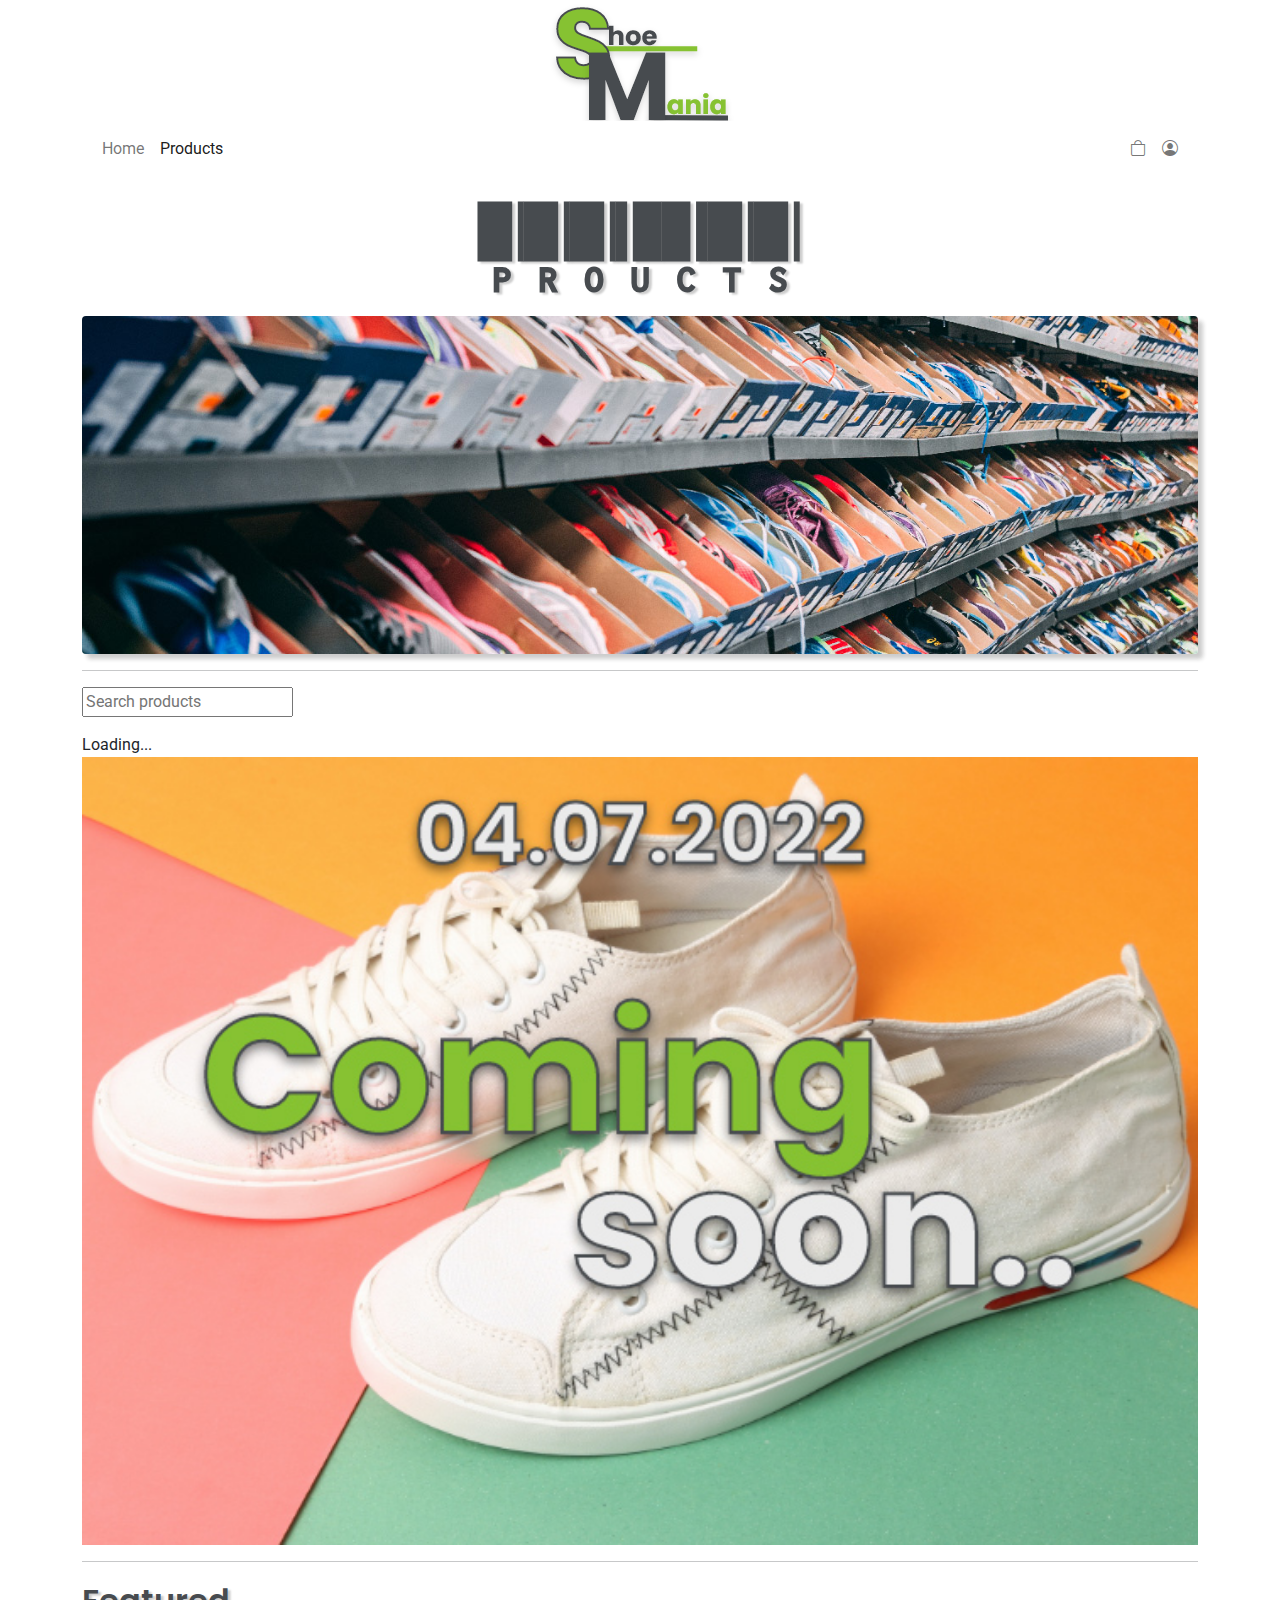
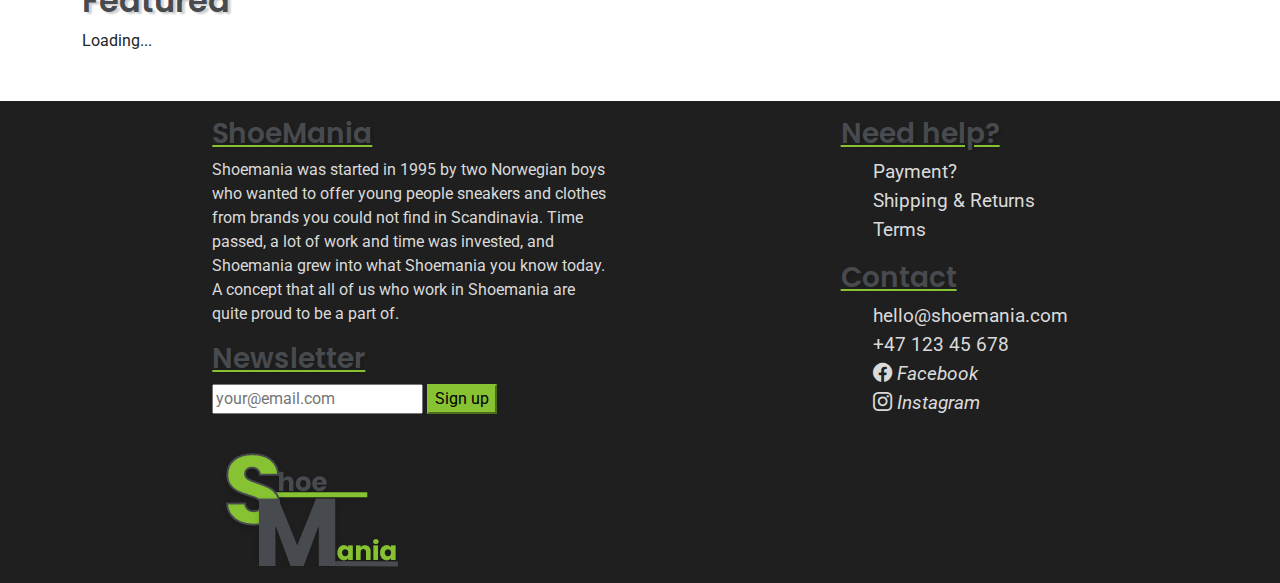
==== products.html @ 28a57ece "Add files via upload" ====
<!DOCTYPE html>
<html lang="en">
  <head>
    <meta charset="UTF-8" />
    <meta http-equiv="X-UA-Compatible" content="IE=edge" />
    <meta name="viewport" content="width=device-width, initial-scale=1.0" />
    <meta name="description" content="shoemania shoes, Shoemania products, sneakers, shoes, we got nike, adidas, kickmania, puma and more. " />
    <link href="css/styles.css" rel="stylesheet" />
    <link rel="stylesheet" href="https://cdn.jsdelivr.net/npm/bootstrap-icons@1.8.1/font/bootstrap-icons.css" />
    <title>Products | Shoemania</title>
  </head>
  <body>
    <div class="container">
      <div id="large-brand">
        <a href="index.html"><img src="/images/dark-logo.png" class="sm-logo" alt="shoemania logo"></a>
      </div>
      <nav class="navbar navbar-expand-lg navbar-light bg-white">
        <div class="container-fluid">
          <a class="navbar-brand small-brand" href="index.html"><span>S</span>hoeM<span>ania</span></a>
          <button
            class="navbar-toggler"
            type="button"
            data-bs-toggle="collapse"
            data-bs-target="#navbarSupportedContent"
            aria-controls="navbarSupportedContent"
            aria-expanded="false"
            aria-label="Toggle navigation"
          >
            <span class="navbar-toggler-icon"></span>
          </button>
          <div class="collapse navbar-collapse" id="navbarSupportedContent">
            <ul class="navbar-nav me-auto mb-2 mb-lg-0">
              <li class="nav-item">
                <a class="nav-link "" href="index.html">Home</a>
              </li>
              <li class="nav-item">
                <a class="nav-link active" aria-current="page" href="products.html">Products</a>
              </li>
             
            </ul>
            <ul class="navbar-nav ms-auto mb-2 mb-lg-0">
              <li class="nav-item">
                <a class="nav-link" href="cart.html"
                  ><i class="bi bi-bag"></i
                  ></a
                >
              </li>
              <li class="nav-item">
                <a class="nav-link" href="admin/login.html"
                  ><i class="bi bi-person-circle login"></i></a
                >
              </li>
            </ul>
          </div>
        </div>
      </nav>
    </div>
    <div class="wrapper">
      <div class="container">
        <div class="menu-container"></div>
        <h1 id="main-heading">Proucts</h1>
        <img src="images/product-banner.jpg" alt="picture of shoes on a shelf in a shoe store" class="img-fluid product-banner" role="presentation">
        <hr>
        <input type="search" class="search-products" placeholder="Search products"></input>
        
        <div class="row product-section card-group">
            <div class="loader">Loading...</div>
          </div>
           <div class="row">
            <img src="images/sale.jpg" alt="sale banner">
          </div>
          <hr>
        <div class="row featured-section card-group">
          <div class="col-12 col-md-6 col-lg-4">
            <h2>Featured</h2>
            <div class="loader">Loading...</div>
          </div>
        </div>
      </div>
    </div>
      <!-- wrapper end-->
    </div>
    <!-- wrapper end-->
    <footer>
      <div class="footer-container">
        <div class="footer-box">
          <h3 id="footer-heading">ShoeMania</h3>
          <p>
            Shoemania was started in 1995 by two Norwegian boys who wanted to offer young people sneakers and clothes from brands you could not find in Scandinavia. Time passed, a lot of work and time was invested, and Shoemania grew into what Shoemania you know today. A concept that all of us who work in Shoemania are quite proud to be a part of.
          </p>
        </div>
        <div class="footer-box">
          <h3>Newsletter</h3>
          <input type="email" placeholder="your@email.com" />
          <button class="btn-primary">Sign up</button><br />
          <a href="index.html"><img src="images/dark-logo.png" alt="ShoeMania logo" class="shoemania-logo" /></a>
        </div>
      </div>
      <div class="footer-box">
        <h3>Need help?</h3>
        <ul>
          <li>
            <a href="#">Payment?</a>
          </li>
          <li>
            <a href="#">Shipping & Returns</a>
          </li>
          <li>
            <a href="#">Terms</a>
          </li>
        </ul>
        <h3>Contact</h3>
        <ul>
          <li>hello@shoemania.com</li>
          <li>+47 123 45 678</li>
          <li><i class="bi bi-facebook"> Facebook</i></li>
          <li><i class="bi bi-instagram"> Instagram</i></li>
        </ul>
      </div>
      </div>
      </footer>
    <script
      src="https://cdn.jsdelivr.net/npm/bootstrap@5.1.3/dist/js/bootstrap.bundle.min.js"
      integrity="sha384-ka7Sk0Gln4gmtz2MlQnikT1wXgYsOg+OMhuP+IlRH9sENBO0LRn5q+8nbTov4+1p"
      crossorigin="anonymous"
    ></script>
    <script src="js/index.js" type="module"></script>
 
  </body>
</html>
---- css/styles.css ----
@import url("https://fonts.googleapis.com/css2?family=Poppins:ital,wght@0,400;0,700;1,700&family=Roboto:ital,wght@0,400;0,700;1,700&display=swap");
@import url("https://fonts.googleapis.com/css2?family=Libre+Barcode+39+Text&display=swap");
* {
  -webkit-box-sizing: border-box;
          box-sizing: border-box;
}

html,
body {
  height: 100%;
}

body {
  display: -webkit-box;
  display: -ms-flexbox;
  display: flex;
  -webkit-box-orient: vertical;
  -webkit-box-direction: normal;
      -ms-flex-direction: column;
          flex-direction: column;
}

.wrapper {
  -webkit-box-flex: 1;
      -ms-flex: 1 0 auto;
          flex: 1 0 auto;
}

footer {
  background-color: #1f1f1f;
  display: -webkit-box;
  display: -ms-flexbox;
  display: flex;
  -ms-flex-negative: 0;
      flex-shrink: 0;
  -ms-flex-wrap: wrap;
      flex-wrap: wrap;
  -webkit-box-pack: space-evenly;
      -ms-flex-pack: space-evenly;
          justify-content: space-evenly;
  margin-top: 3rem;
}

footer .footer-box {
  color: #dadada;
  max-width: 400px;
  margin: 1rem;
}

footer .footer-box .shoemania-logo {
  margin-top: 2rem;
}

.product-banner {
  background-image: url(../../images/product.jpg);
  background-size: cover;
  background-position-y: bottom;
  width: 100%;
  height: 400px;
  display: -webkit-box;
  display: -ms-flexbox;
  display: flex;
  -webkit-box-pack: center;
      -ms-flex-pack: center;
          justify-content: center;
  -webkit-box-align: center;
      -ms-flex-align: center;
          align-items: center;
  -webkit-box-shadow: 5px 5px 4px 0px rgba(19, 19, 19, 0.21);
          box-shadow: 5px 5px 4px 0px rgba(19, 19, 19, 0.21);
  border-radius: 0.25rem;
}

.hero-section {
  background-image: url(http://localhost:1337/uploads/large_jakob_owens_Jz_J_Syb_P_Fb3s_unsplash_0840f6de0c.jpg);
  width: 500px;
  aspect-ratio: 16/9;
  background-position-y: bottom;
  background-repeat: no-repeat;
  background-size: cover;
  border-radius: 0.25rem;
  -webkit-box-shadow: 5px 5px 4px 0px rgba(19, 19, 19, 0.21);
          box-shadow: 5px 5px 4px 0px rgba(19, 19, 19, 0.21);
}

.sale-row {
  display: -webkit-box;
  display: -ms-flexbox;
  display: flex;
  -webkit-box-align: center;
      -ms-flex-align: center;
          align-items: center;
  height: 400px !important;
}

.sale-banner {
  width: 100%;
  height: 100%;
  border-radius: 0.25rem;
  -webkit-box-shadow: 5px 5px 4px 0px rgba(19, 19, 19, 0.21);
          box-shadow: 5px 5px 4px 0px rgba(19, 19, 19, 0.21);
}

@media screen and (max-width: 1199px) {
  .product-banner-heading {
    font-size: 12rem !important;
  }
}

@media screen and (max-width: 991px) {
  .product-banner-heading {
    font-size: 8rem !important;
  }
  #large-brand {
    display: none;
  }
  .small-brand {
    display: block !important;
  }
  .small-brand span {
    color: #86c232;
    font-size: 1.5rem;
  }
}

@media screen and (max-width: 768px) {
  .card-img-top {
    width: 100%;
    height: 15vh !important;
  }
  .product-banner-heading {
    font-size: 6rem !important;
  }
}

@media screen and (max-width: 575px) {
  .hero-section {
    background-size: cover;
    background-position-y: top;
    width: 100%;
    aspect-ratio: 16/9;
  }
  .product-banner-heading {
    font-size: 5rem !important;
  }
  #main-heading {
    font-size: 5rem !important;
  }
}

@media screen and (max-width: 385px) {
  #main-heading {
    font-size: 4rem !important;
  }
  .product-banner-heading {
    font-size: 4rem !important;
  }
}

.card-img-top {
  width: 100%;
  height: 25vh;
  -o-object-fit: cover !important;
     object-fit: cover !important;
}

.product-card {
  margin: 15px !important;
  -webkit-box-shadow: 5px 5px 4px 0px rgba(19, 19, 19, 0.21);
          box-shadow: 5px 5px 4px 0px rgba(19, 19, 19, 0.21);
}

.card-body a {
  text-decoration: none;
  color: #474b4f;
}

.item-in-cart {
  max-width: 275px;
  display: -webkit-box;
  display: -ms-flexbox;
  display: flex;
  -webkit-box-orient: vertical;
  -webkit-box-direction: normal;
      -ms-flex-direction: column;
          flex-direction: column;
}

.btn-clear-localstorage {
  margin-bottom: 50px;
}

.product-row {
  margin-top: 2rem !important;
}

.featured-section {
  margin-top: 20px !important;
}

.copy-box {
  display: -webkit-box;
  display: -ms-flexbox;
  display: flex;
  -ms-flex-wrap: wrap;
      flex-wrap: wrap;
  border: 1px solid #e8e8e8;
  border-radius: 0.25rem;
  -webkit-box-shadow: 5px 5px 4px 0px rgba(19, 19, 19, 0.21);
          box-shadow: 5px 5px 4px 0px rgba(19, 19, 19, 0.21);
}

.item-in-cart {
  display: -webkit-box;
  display: -ms-flexbox;
  display: flex;
  -webkit-box-pack: space-evenly;
      -ms-flex-pack: space-evenly;
          justify-content: space-evenly;
  -webkit-box-align: center;
      -ms-flex-align: center;
          align-items: center;
  -ms-flex-wrap: wrap;
      flex-wrap: wrap;
  margin-bottom: 1rem;
  border-radius: 15px;
  -webkit-box-shadow: 5px 5px 5px grey;
          box-shadow: 5px 5px 5px grey;
}

.cart-thumbnail {
  width: 150px;
  height: auto;
  border-radius: 15px;
  -webkit-filter: drop-shadow(5px 5px 5px grey);
          filter: drop-shadow(5px 5px 5px grey);
  padding: 0.5rem;
}

.cart-remove {
  margin: 1rem;
}

.search-products {
  margin-bottom: 1rem;
}

body {
  font-family: "roboto", sans-serif !important;
}

h1, .h1,
h2,
.h2,
h3,
.h3,
.product-banner-heading {
  font-family: "poppins", sans-serif;
  color: #222629;
  font-weight: 600 !important;
  text-shadow: 3px 2px 2px rgba(19, 19, 19, 0.21);
  color: #474b4f;
}

#main-heading {
  font-family: "Libre Barcode 39 Text", cursive;
  text-align: center;
  margin-top: 1rem;
  font-size: 6rem;
}

/*Brand/Logo*/
#large-brand {
  text-align: center;
  font-size: 64px;
  font-family: "Poppins", sans-serif;
  font-weight: bolder;
  letter-spacing: 15px;
  text-transform: uppercase;
  text-shadow: 5px 5px 1px #d3d3d3;
}

#large-brand span {
  color: red;
  /* change to correct color*/
}

#large-brand a {
  text-decoration: none !important;
  color: #363636;
}

.small-brand {
  display: none;
}

.product-banner {
  text-decoration: none;
}

.product-banner-heading {
  font-size: 8rem;
  color: #e8e8e8;
}

footer ul {
  list-style-type: none;
}

footer ul li {
  font-size: 1.2rem;
}

footer a {
  color: #dadada;
  text-decoration: none;
}

footer a:visited {
  color: #dadada;
}

footer h3, footer .h3 {
  -webkit-text-decoration: underline #86c232;
          text-decoration: underline #86c232;
  color: #474b4f;
}

.copy-box {
  color: #474b4f;
}

.copy-box h5, .copy-box .h5,
.copy-box h4,
.copy-box .h4 {
  -webkit-text-decoration: underline #86c232;
          text-decoration: underline #86c232;
  text-shadow: 3px 2px 2px rgba(19, 19, 19, 0.21);
}

.success {
  border: 1px solid #86c232;
  text-align: center;
  padding: 1rem;
}

.warning {
  border: 2px solid red;
  text-align: center;
  padding: 1rem;
}

.detail-img-container {
  display: -webkit-box;
  display: -ms-flexbox;
  display: flex;
  -webkit-box-align: center;
      -ms-flex-align: center;
          align-items: center;
}

.create-product,
.edit-product {
  display: -webkit-box;
  display: -ms-flexbox;
  display: flex;
  -webkit-box-pack: center;
      -ms-flex-pack: center;
          justify-content: center;
  -ms-flex-wrap: wrap;
      flex-wrap: wrap;
}

.create-product h3, .create-product .h3,
.edit-product h3,
.edit-product .h3 {
  width: 100%;
  text-align: center;
}

.create-product label,
.edit-product label {
  padding-left: 0;
}

.add-strapi,
.edit-strapi,
.delete-strapi,
.feat-strapi,
#edit-file {
  margin-bottom: 1rem;
}

.add-img-strapi {
  background-color: aquamarine;
}

.form-error {
  display: none;
  color: red;
}

/* #loginForm {
  background-color: rgb(194, 194, 194);
  width: 450px;
  display: flex;
  flex-wrap: wrap;
  flex-direction: column;
  justify-content: space-between;
  border-radius: 15px;
  padding: 10px;
  div {
    width: 100%;
    display: flex;
    margin: 5px;
    justify-content: flex-end;

    input {
      margin-left: 1rem;
    }
  }
} */
#logout-btn {
  display: inline-block;
  width: 200px;
  height: 50px;
}

.login-btn {
  width: 80px;
  height: 38px;
  margin-top: 1rem;
}

.admin-menu {
  width: 100%;
  height: 50px;
  display: -webkit-box;
  display: -ms-flexbox;
  display: flex;
  -webkit-box-pack: center;
      -ms-flex-pack: center;
          justify-content: center;
  -webkit-box-align: center;
      -ms-flex-align: center;
          align-items: center;
  margin-bottom: 1rem;
}

.admin-menu li {
  list-style-type: none;
}

.admin-link {
  color: #474b4f;
  text-decoration: none;
  margin: 5px;
  padding: 10px;
  border: solid 1px #474b4f;
  border-radius: 15px;
  -webkit-box-shadow: 5px 5px 4px 0px rgba(19, 19, 19, 0.21);
          box-shadow: 5px 5px 4px 0px rgba(19, 19, 19, 0.21);
}

.edit-products-container {
  display: -webkit-box;
  display: -ms-flexbox;
  display: flex;
  -ms-flex-wrap: wrap;
      flex-wrap: wrap;
  -webkit-box-orient: horizontal;
  -webkit-box-direction: normal;
      -ms-flex-direction: row;
          flex-direction: row;
  -webkit-box-pack: space-evenly;
      -ms-flex-pack: space-evenly;
          justify-content: space-evenly;
}

.edit-products-container .edit-container {
  display: -webkit-box;
  display: -ms-flexbox;
  display: flex;
  -webkit-box-orient: vertical;
  -webkit-box-direction: normal;
      -ms-flex-direction: column;
          flex-direction: column;
  -ms-flex-pack: distribute;
      justify-content: space-around;
  max-width: 500px;
  min-width: 250px;
  height: 250px;
  margin: 1rem;
  border: 1px solid #474b4f;
  text-align: center;
  -webkit-box-shadow: 5px 5px 4px 0px rgba(19, 19, 19, 0.21);
          box-shadow: 5px 5px 4px 0px rgba(19, 19, 19, 0.21);
}

.edit-container:hover {
  -webkit-transform: scale(1.1);
          transform: scale(1.1);
}

.edit-img-thumbnail {
  width: 150px;
  height: 150px;
  margin: 0 auto;
}

:root {
  --bs-blue: #0d6efd;
  --bs-indigo: #6610f2;
  --bs-purple: #6f42c1;
  --bs-pink: #d63384;
  --bs-red: #dc3545;
  --bs-orange: #fd7e14;
  --bs-yellow: #ffc107;
  --bs-green: #198754;
  --bs-teal: #20c997;
  --bs-cyan: #0dcaf0;
  --bs-white: #fff;
  --bs-gray: #6c757d;
  --bs-gray-dark: #343a40;
  --bs-gray-100: #f8f9fa;
  --bs-gray-200: #e9ecef;
  --bs-gray-300: #dee2e6;
  --bs-gray-400: #ced4da;
  --bs-gray-500: #adb5bd;
  --bs-gray-600: #6c757d;
  --bs-gray-700: #495057;
  --bs-gray-800: #343a40;
  --bs-gray-900: #212529;
  --bs-primary: #86c232;
  --bs-secondary: #6c757d;
  --bs-success: #198754;
  --bs-info: #0dcaf0;
  --bs-warning: #ffc107;
  --bs-danger: #dc3545;
  --bs-light: #f8f9fa;
  --bs-dark: #212529;
  --bs-primary-rgb: 134, 194, 50;
  --bs-secondary-rgb: 108, 117, 125;
  --bs-success-rgb: 25, 135, 84;
  --bs-info-rgb: 13, 202, 240;
  --bs-warning-rgb: 255, 193, 7;
  --bs-danger-rgb: 220, 53, 69;
  --bs-light-rgb: 248, 249, 250;
  --bs-dark-rgb: 33, 37, 41;
  --bs-white-rgb: 255, 255, 255;
  --bs-black-rgb: 0, 0, 0;
  --bs-body-color-rgb: 33, 37, 41;
  --bs-body-bg-rgb: 255, 255, 255;
  --bs-font-sans-serif: system-ui, -apple-system, "Segoe UI", Roboto, "Helvetica Neue", Arial, "Noto Sans", "Liberation Sans", sans-serif, "Apple Color Emoji", "Segoe UI Emoji", "Segoe UI Symbol", "Noto Color Emoji";
  --bs-font-monospace: SFMono-Regular, Menlo, Monaco, Consolas, "Liberation Mono", "Courier New", monospace;
  --bs-gradient: linear-gradient(180deg, rgba(255, 255, 255, 0.15), rgba(255, 255, 255, 0));
  --bs-body-font-family: var(--bs-font-sans-serif);
  --bs-body-font-size: 1rem;
  --bs-body-font-weight: 400;
  --bs-body-line-height: 1.5;
  --bs-body-color: #212529;
  --bs-body-bg: #fff;
}

*,
*::before,
*::after {
  -webkit-box-sizing: border-box;
          box-sizing: border-box;
}

@media (prefers-reduced-motion: no-preference) {
  :root {
    scroll-behavior: smooth;
  }
}

body {
  margin: 0;
  font-family: var(--bs-body-font-family);
  font-size: var(--bs-body-font-size);
  font-weight: var(--bs-body-font-weight);
  line-height: var(--bs-body-line-height);
  color: var(--bs-body-color);
  text-align: var(--bs-body-text-align);
  background-color: var(--bs-body-bg);
  -webkit-text-size-adjust: 100%;
  -webkit-tap-highlight-color: rgba(0, 0, 0, 0);
}

hr {
  margin: 1rem 0;
  color: inherit;
  background-color: currentColor;
  border: 0;
  opacity: 0.25;
}

hr:not([size]) {
  height: 1px;
}

h1, .h1, h2, .h2, h3, .h3, h4, .h4, h5, .h5, h6, .h6 {
  margin-top: 0;
  margin-bottom: 0.5rem;
  font-family: "poppins", sans-serif;
  font-weight: 500;
  line-height: 1.2;
}

h1, .h1 {
  font-size: calc(1.375rem + 1.5vw);
}

@media (min-width: 1200px) {
  h1, .h1 {
    font-size: 2.5rem;
  }
}


h2,
.h2 {
  font-size: calc(1.325rem + 0.9vw);
}

@media (min-width: 1200px) {
  
  h2,
  .h2 {
    font-size: 2rem;
  }
}


h3,
.h3 {
  font-size: calc(1.3rem + 0.6vw);
}

@media (min-width: 1200px) {
  
  h3,
  .h3 {
    font-size: 1.75rem;
  }
}

h4, .h4 {
  font-size: calc(1.275rem + 0.3vw);
}

@media (min-width: 1200px) {
  h4, .h4 {
    font-size: 1.5rem;
  }
}

h5, .h5 {
  font-size: 1.25rem;
}

h6, .h6 {
  font-size: 1rem;
}

p {
  margin-top: 0;
  margin-bottom: 1rem;
}

abbr[title],
abbr[data-bs-original-title] {
  -webkit-text-decoration: underline dotted;
          text-decoration: underline dotted;
  cursor: help;
  text-decoration-skip-ink: none;
}

address {
  margin-bottom: 1rem;
  font-style: normal;
  line-height: inherit;
}

ol,
ul {
  padding-left: 2rem;
}

ol,
ul,
dl {
  margin-top: 0;
  margin-bottom: 1rem;
}

ol ol,
ul ul,
ol ul,
ul ol {
  margin-bottom: 0;
}

dt {
  font-weight: 700;
}

dd {
  margin-bottom: .5rem;
  margin-left: 0;
}

blockquote {
  margin: 0 0 1rem;
}

b,
strong {
  font-weight: bolder;
}

small, .small {
  font-size: 0.875em;
}

mark, .mark {
  padding: 0.2em;
  background-color: #fcf8e3;
}

sub,
sup {
  position: relative;
  font-size: 0.75em;
  line-height: 0;
  vertical-align: baseline;
}

sub {
  bottom: -.25em;
}

sup {
  top: -.5em;
}

a {
  color: #86c232;
  text-decoration: underline;
}

a:hover {
  color: #6b9b28;
}

a:not([href]):not([class]), a:not([href]):not([class]):hover {
  color: inherit;
  text-decoration: none;
}

pre,
code,
kbd,
samp {
  font-family: var(--bs-font-monospace);
  font-size: 1em;
  direction: ltr /* rtl:ignore */;
  unicode-bidi: bidi-override;
}

pre {
  display: block;
  margin-top: 0;
  margin-bottom: 1rem;
  overflow: auto;
  font-size: 0.875em;
}

pre code {
  font-size: inherit;
  color: inherit;
  word-break: normal;
}

code {
  font-size: 0.875em;
  color: #d63384;
  word-wrap: break-word;
}

a > code {
  color: inherit;
}

kbd {
  padding: 0.2rem 0.4rem;
  font-size: 0.875em;
  color: #fff;
  background-color: #212529;
  border-radius: 0.2rem;
}

kbd kbd {
  padding: 0;
  font-size: 1em;
  font-weight: 700;
}

figure {
  margin: 0 0 1rem;
}

img,
svg {
  vertical-align: middle;
}

table {
  caption-side: bottom;
  border-collapse: collapse;
}

caption {
  padding-top: 0.5rem;
  padding-bottom: 0.5rem;
  color: #6c757d;
  text-align: left;
}

th {
  text-align: inherit;
  text-align: -webkit-match-parent;
}

thead,
tbody,
tfoot,
tr,
td,
th {
  border-color: inherit;
  border-style: solid;
  border-width: 0;
}

label {
  display: inline-block;
}

button {
  border-radius: 0;
}

button:focus:not(:focus-visible) {
  outline: 0;
}

input,
button,
select,
optgroup,
textarea {
  margin: 0;
  font-family: inherit;
  font-size: inherit;
  line-height: inherit;
}

button,
select {
  text-transform: none;
}

[role="button"] {
  cursor: pointer;
}

select {
  word-wrap: normal;
}

select:disabled {
  opacity: 1;
}

[list]::-webkit-calendar-picker-indicator {
  display: none;
}

button,
[type="button"],
[type="reset"],
[type="submit"] {
  -webkit-appearance: button;
}

button:not(:disabled),
[type="button"]:not(:disabled),
[type="reset"]:not(:disabled),
[type="submit"]:not(:disabled) {
  cursor: pointer;
}

::-moz-focus-inner {
  padding: 0;
  border-style: none;
}

textarea {
  resize: vertical;
}

fieldset {
  min-width: 0;
  padding: 0;
  margin: 0;
  border: 0;
}

legend {
  float: left;
  width: 100%;
  padding: 0;
  margin-bottom: 0.5rem;
  font-size: calc(1.275rem + 0.3vw);
  line-height: inherit;
}

@media (min-width: 1200px) {
  legend {
    font-size: 1.5rem;
  }
}

legend + * {
  clear: left;
}

::-webkit-datetime-edit-fields-wrapper,
::-webkit-datetime-edit-text,
::-webkit-datetime-edit-minute,
::-webkit-datetime-edit-hour-field,
::-webkit-datetime-edit-day-field,
::-webkit-datetime-edit-month-field,
::-webkit-datetime-edit-year-field {
  padding: 0;
}

::-webkit-inner-spin-button {
  height: auto;
}

[type="search"] {
  outline-offset: -2px;
  -webkit-appearance: textfield;
}

/* rtl:raw:
[type="tel"],
[type="url"],
[type="email"],
[type="number"] {
  direction: ltr;
}
*/
::-webkit-search-decoration {
  -webkit-appearance: none;
}

::-webkit-color-swatch-wrapper {
  padding: 0;
}

::file-selector-button {
  font: inherit;
}

::-webkit-file-upload-button {
  font: inherit;
  -webkit-appearance: button;
}

output {
  display: inline-block;
}

iframe {
  border: 0;
}

summary {
  display: list-item;
  cursor: pointer;
}

progress {
  vertical-align: baseline;
}

[hidden] {
  display: none !important;
}

.lead {
  font-size: 1.25rem;
  font-weight: 300;
}

.display-1 {
  font-size: calc(1.625rem + 4.5vw);
  font-weight: 300;
  line-height: 1.2;
}

@media (min-width: 1200px) {
  .display-1 {
    font-size: 5rem;
  }
}

.display-2 {
  font-size: calc(1.575rem + 3.9vw);
  font-weight: 300;
  line-height: 1.2;
}

@media (min-width: 1200px) {
  .display-2 {
    font-size: 4.5rem;
  }
}

.display-3 {
  font-size: calc(1.525rem + 3.3vw);
  font-weight: 300;
  line-height: 1.2;
}

@media (min-width: 1200px) {
  .display-3 {
    font-size: 4rem;
  }
}

.display-4 {
  font-size: calc(1.475rem + 2.7vw);
  font-weight: 300;
  line-height: 1.2;
}

@media (min-width: 1200px) {
  .display-4 {
    font-size: 3.5rem;
  }
}

.display-5 {
  font-size: calc(1.425rem + 2.1vw);
  font-weight: 300;
  line-height: 1.2;
}

@media (min-width: 1200px) {
  .display-5 {
    font-size: 3rem;
  }
}

.display-6 {
  font-size: calc(1.375rem + 1.5vw);
  font-weight: 300;
  line-height: 1.2;
}

@media (min-width: 1200px) {
  .display-6 {
    font-size: 2.5rem;
  }
}

.list-unstyled {
  padding-left: 0;
  list-style: none;
}

.list-inline {
  padding-left: 0;
  list-style: none;
}

.list-inline-item {
  display: inline-block;
}

.list-inline-item:not(:last-child) {
  margin-right: 0.5rem;
}

.initialism {
  font-size: 0.875em;
  text-transform: uppercase;
}

.blockquote {
  margin-bottom: 1rem;
  font-size: 1.25rem;
}

.blockquote > :last-child {
  margin-bottom: 0;
}

.blockquote-footer {
  margin-top: -1rem;
  margin-bottom: 1rem;
  font-size: 0.875em;
  color: #6c757d;
}

.blockquote-footer::before {
  content: "\2014\00A0";
}

.img-fluid {
  max-width: 100%;
  height: auto;
}

.img-thumbnail {
  padding: 0.25rem;
  background-color: #fff;
  border: 1px solid #dee2e6;
  border-radius: 0.25rem;
  max-width: 100%;
  height: auto;
}

.figure {
  display: inline-block;
}

.figure-img {
  margin-bottom: 0.5rem;
  line-height: 1;
}

.figure-caption {
  font-size: 0.875em;
  color: #6c757d;
}

.container,
.container-fluid,
.container-sm,
.container-md,
.container-lg,
.container-xl,
.container-xxl {
  width: 100%;
  padding-right: var(--bs-gutter-x, 0.75rem);
  padding-left: var(--bs-gutter-x, 0.75rem);
  margin-right: auto;
  margin-left: auto;
}

@media (min-width: 576px) {
  .container, .container-sm {
    max-width: 540px;
  }
}

@media (min-width: 768px) {
  .container, .container-sm, .container-md {
    max-width: 720px;
  }
}

@media (min-width: 992px) {
  .container, .container-sm, .container-md, .container-lg {
    max-width: 960px;
  }
}

@media (min-width: 1200px) {
  .container, .container-sm, .container-md, .container-lg, .container-xl {
    max-width: 1140px;
  }
}

@media (min-width: 1400px) {
  .container, .container-sm, .container-md, .container-lg, .container-xl, .container-xxl {
    max-width: 1320px;
  }
}

.row {
  --bs-gutter-x: 1.5rem;
  --bs-gutter-y: 0;
  display: -webkit-box;
  display: -ms-flexbox;
  display: flex;
  -ms-flex-wrap: wrap;
      flex-wrap: wrap;
  margin-top: calc(-1 * var(--bs-gutter-y));
  margin-right: calc(-.5 * var(--bs-gutter-x));
  margin-left: calc(-.5 * var(--bs-gutter-x));
}

.row > * {
  -ms-flex-negative: 0;
      flex-shrink: 0;
  width: 100%;
  max-width: 100%;
  padding-right: calc(var(--bs-gutter-x) * .5);
  padding-left: calc(var(--bs-gutter-x) * .5);
  margin-top: var(--bs-gutter-y);
}

.col {
  -webkit-box-flex: 1;
      -ms-flex: 1 0 0%;
          flex: 1 0 0%;
}

.row-cols-auto > * {
  -webkit-box-flex: 0;
      -ms-flex: 0 0 auto;
          flex: 0 0 auto;
  width: auto;
}

.row-cols-1 > * {
  -webkit-box-flex: 0;
      -ms-flex: 0 0 auto;
          flex: 0 0 auto;
  width: 100%;
}

.row-cols-2 > * {
  -webkit-box-flex: 0;
      -ms-flex: 0 0 auto;
          flex: 0 0 auto;
  width: 50%;
}

.row-cols-3 > * {
  -webkit-box-flex: 0;
      -ms-flex: 0 0 auto;
          flex: 0 0 auto;
  width: 33.33333%;
}

.row-cols-4 > * {
  -webkit-box-flex: 0;
      -ms-flex: 0 0 auto;
          flex: 0 0 auto;
  width: 25%;
}

.row-cols-5 > * {
  -webkit-box-flex: 0;
      -ms-flex: 0 0 auto;
          flex: 0 0 auto;
  width: 20%;
}

.row-cols-6 > * {
  -webkit-box-flex: 0;
      -ms-flex: 0 0 auto;
          flex: 0 0 auto;
  width: 16.66667%;
}

.col-auto {
  -webkit-box-flex: 0;
      -ms-flex: 0 0 auto;
          flex: 0 0 auto;
  width: auto;
}

.col-1 {
  -webkit-box-flex: 0;
      -ms-flex: 0 0 auto;
          flex: 0 0 auto;
  width: 8.33333%;
}

.col-2 {
  -webkit-box-flex: 0;
      -ms-flex: 0 0 auto;
          flex: 0 0 auto;
  width: 16.66667%;
}

.col-3 {
  -webkit-box-flex: 0;
      -ms-flex: 0 0 auto;
          flex: 0 0 auto;
  width: 25%;
}

.col-4 {
  -webkit-box-flex: 0;
      -ms-flex: 0 0 auto;
          flex: 0 0 auto;
  width: 33.33333%;
}

.col-5 {
  -webkit-box-flex: 0;
      -ms-flex: 0 0 auto;
          flex: 0 0 auto;
  width: 41.66667%;
}

.col-6 {
  -webkit-box-flex: 0;
      -ms-flex: 0 0 auto;
          flex: 0 0 auto;
  width: 50%;
}

.col-7 {
  -webkit-box-flex: 0;
      -ms-flex: 0 0 auto;
          flex: 0 0 auto;
  width: 58.33333%;
}

.col-8 {
  -webkit-box-flex: 0;
      -ms-flex: 0 0 auto;
          flex: 0 0 auto;
  width: 66.66667%;
}

.col-9 {
  -webkit-box-flex: 0;
      -ms-flex: 0 0 auto;
          flex: 0 0 auto;
  width: 75%;
}

.col-10 {
  -webkit-box-flex: 0;
      -ms-flex: 0 0 auto;
          flex: 0 0 auto;
  width: 83.33333%;
}

.col-11 {
  -webkit-box-flex: 0;
      -ms-flex: 0 0 auto;
          flex: 0 0 auto;
  width: 91.66667%;
}

.col-12 {
  -webkit-box-flex: 0;
      -ms-flex: 0 0 auto;
          flex: 0 0 auto;
  width: 100%;
}

.offset-1 {
  margin-left: 8.33333%;
}

.offset-2 {
  margin-left: 16.66667%;
}

.offset-3 {
  margin-left: 25%;
}

.offset-4 {
  margin-left: 33.33333%;
}

.offset-5 {
  margin-left: 41.66667%;
}

.offset-6 {
  margin-left: 50%;
}

.offset-7 {
  margin-left: 58.33333%;
}

.offset-8 {
  margin-left: 66.66667%;
}

.offset-9 {
  margin-left: 75%;
}

.offset-10 {
  margin-left: 83.33333%;
}

.offset-11 {
  margin-left: 91.66667%;
}

.g-0,
.gx-0 {
  --bs-gutter-x: 0;
}

.g-0,
.gy-0 {
  --bs-gutter-y: 0;
}

.g-1,
.gx-1 {
  --bs-gutter-x: 0.25rem;
}

.g-1,
.gy-1 {
  --bs-gutter-y: 0.25rem;
}

.g-2,
.gx-2 {
  --bs-gutter-x: 0.5rem;
}

.g-2,
.gy-2 {
  --bs-gutter-y: 0.5rem;
}

.g-3,
.gx-3 {
  --bs-gutter-x: 1rem;
}

.g-3,
.gy-3 {
  --bs-gutter-y: 1rem;
}

.g-4,
.gx-4 {
  --bs-gutter-x: 1.5rem;
}

.g-4,
.gy-4 {
  --bs-gutter-y: 1.5rem;
}

.g-5,
.gx-5 {
  --bs-gutter-x: 3rem;
}

.g-5,
.gy-5 {
  --bs-gutter-y: 3rem;
}

@media (min-width: 576px) {
  .col-sm {
    -webkit-box-flex: 1;
        -ms-flex: 1 0 0%;
            flex: 1 0 0%;
  }
  .row-cols-sm-auto > * {
    -webkit-box-flex: 0;
        -ms-flex: 0 0 auto;
            flex: 0 0 auto;
    width: auto;
  }
  .row-cols-sm-1 > * {
    -webkit-box-flex: 0;
        -ms-flex: 0 0 auto;
            flex: 0 0 auto;
    width: 100%;
  }
  .row-cols-sm-2 > * {
    -webkit-box-flex: 0;
        -ms-flex: 0 0 auto;
            flex: 0 0 auto;
    width: 50%;
  }
  .row-cols-sm-3 > * {
    -webkit-box-flex: 0;
        -ms-flex: 0 0 auto;
            flex: 0 0 auto;
    width: 33.33333%;
  }
  .row-cols-sm-4 > * {
    -webkit-box-flex: 0;
        -ms-flex: 0 0 auto;
            flex: 0 0 auto;
    width: 25%;
  }
  .row-cols-sm-5 > * {
    -webkit-box-flex: 0;
        -ms-flex: 0 0 auto;
            flex: 0 0 auto;
    width: 20%;
  }
  .row-cols-sm-6 > * {
    -webkit-box-flex: 0;
        -ms-flex: 0 0 auto;
            flex: 0 0 auto;
    width: 16.66667%;
  }
  .col-sm-auto {
    -webkit-box-flex: 0;
        -ms-flex: 0 0 auto;
            flex: 0 0 auto;
    width: auto;
  }
  .col-sm-1 {
    -webkit-box-flex: 0;
        -ms-flex: 0 0 auto;
            flex: 0 0 auto;
    width: 8.33333%;
  }
  .col-sm-2 {
    -webkit-box-flex: 0;
        -ms-flex: 0 0 auto;
            flex: 0 0 auto;
    width: 16.66667%;
  }
  .col-sm-3 {
    -webkit-box-flex: 0;
        -ms-flex: 0 0 auto;
            flex: 0 0 auto;
    width: 25%;
  }
  .col-sm-4 {
    -webkit-box-flex: 0;
        -ms-flex: 0 0 auto;
            flex: 0 0 auto;
    width: 33.33333%;
  }
  .col-sm-5 {
    -webkit-box-flex: 0;
        -ms-flex: 0 0 auto;
            flex: 0 0 auto;
    width: 41.66667%;
  }
  .col-sm-6 {
    -webkit-box-flex: 0;
        -ms-flex: 0 0 auto;
            flex: 0 0 auto;
    width: 50%;
  }
  .col-sm-7 {
    -webkit-box-flex: 0;
        -ms-flex: 0 0 auto;
            flex: 0 0 auto;
    width: 58.33333%;
  }
  .col-sm-8 {
    -webkit-box-flex: 0;
        -ms-flex: 0 0 auto;
            flex: 0 0 auto;
    width: 66.66667%;
  }
  .col-sm-9 {
    -webkit-box-flex: 0;
        -ms-flex: 0 0 auto;
            flex: 0 0 auto;
    width: 75%;
  }
  .col-sm-10 {
    -webkit-box-flex: 0;
        -ms-flex: 0 0 auto;
            flex: 0 0 auto;
    width: 83.33333%;
  }
  .col-sm-11 {
    -webkit-box-flex: 0;
        -ms-flex: 0 0 auto;
            flex: 0 0 auto;
    width: 91.66667%;
  }
  .col-sm-12 {
    -webkit-box-flex: 0;
        -ms-flex: 0 0 auto;
            flex: 0 0 auto;
    width: 100%;
  }
  .offset-sm-0 {
    margin-left: 0;
  }
  .offset-sm-1 {
    margin-left: 8.33333%;
  }
  .offset-sm-2 {
    margin-left: 16.66667%;
  }
  .offset-sm-3 {
    margin-left: 25%;
  }
  .offset-sm-4 {
    margin-left: 33.33333%;
  }
  .offset-sm-5 {
    margin-left: 41.66667%;
  }
  .offset-sm-6 {
    margin-left: 50%;
  }
  .offset-sm-7 {
    margin-left: 58.33333%;
  }
  .offset-sm-8 {
    margin-left: 66.66667%;
  }
  .offset-sm-9 {
    margin-left: 75%;
  }
  .offset-sm-10 {
    margin-left: 83.33333%;
  }
  .offset-sm-11 {
    margin-left: 91.66667%;
  }
  .g-sm-0,
  .gx-sm-0 {
    --bs-gutter-x: 0;
  }
  .g-sm-0,
  .gy-sm-0 {
    --bs-gutter-y: 0;
  }
  .g-sm-1,
  .gx-sm-1 {
    --bs-gutter-x: 0.25rem;
  }
  .g-sm-1,
  .gy-sm-1 {
    --bs-gutter-y: 0.25rem;
  }
  .g-sm-2,
  .gx-sm-2 {
    --bs-gutter-x: 0.5rem;
  }
  .g-sm-2,
  .gy-sm-2 {
    --bs-gutter-y: 0.5rem;
  }
  .g-sm-3,
  .gx-sm-3 {
    --bs-gutter-x: 1rem;
  }
  .g-sm-3,
  .gy-sm-3 {
    --bs-gutter-y: 1rem;
  }
  .g-sm-4,
  .gx-sm-4 {
    --bs-gutter-x: 1.5rem;
  }
  .g-sm-4,
  .gy-sm-4 {
    --bs-gutter-y: 1.5rem;
  }
  .g-sm-5,
  .gx-sm-5 {
    --bs-gutter-x: 3rem;
  }
  .g-sm-5,
  .gy-sm-5 {
    --bs-gutter-y: 3rem;
  }
}

@media (min-width: 768px) {
  .col-md {
    -webkit-box-flex: 1;
        -ms-flex: 1 0 0%;
            flex: 1 0 0%;
  }
  .row-cols-md-auto > * {
    -webkit-box-flex: 0;
        -ms-flex: 0 0 auto;
            flex: 0 0 auto;
    width: auto;
  }
  .row-cols-md-1 > * {
    -webkit-box-flex: 0;
        -ms-flex: 0 0 auto;
            flex: 0 0 auto;
    width: 100%;
  }
  .row-cols-md-2 > * {
    -webkit-box-flex: 0;
        -ms-flex: 0 0 auto;
            flex: 0 0 auto;
    width: 50%;
  }
  .row-cols-md-3 > * {
    -webkit-box-flex: 0;
        -ms-flex: 0 0 auto;
            flex: 0 0 auto;
    width: 33.33333%;
  }
  .row-cols-md-4 > * {
    -webkit-box-flex: 0;
        -ms-flex: 0 0 auto;
            flex: 0 0 auto;
    width: 25%;
  }
  .row-cols-md-5 > * {
    -webkit-box-flex: 0;
        -ms-flex: 0 0 auto;
            flex: 0 0 auto;
    width: 20%;
  }
  .row-cols-md-6 > * {
    -webkit-box-flex: 0;
        -ms-flex: 0 0 auto;
            flex: 0 0 auto;
    width: 16.66667%;
  }
  .col-md-auto {
    -webkit-box-flex: 0;
        -ms-flex: 0 0 auto;
            flex: 0 0 auto;
    width: auto;
  }
  .col-md-1 {
    -webkit-box-flex: 0;
        -ms-flex: 0 0 auto;
            flex: 0 0 auto;
    width: 8.33333%;
  }
  .col-md-2 {
    -webkit-box-flex: 0;
        -ms-flex: 0 0 auto;
            flex: 0 0 auto;
    width: 16.66667%;
  }
  .col-md-3 {
    -webkit-box-flex: 0;
        -ms-flex: 0 0 auto;
            flex: 0 0 auto;
    width: 25%;
  }
  .col-md-4 {
    -webkit-box-flex: 0;
        -ms-flex: 0 0 auto;
            flex: 0 0 auto;
    width: 33.33333%;
  }
  .col-md-5 {
    -webkit-box-flex: 0;
        -ms-flex: 0 0 auto;
            flex: 0 0 auto;
    width: 41.66667%;
  }
  .col-md-6 {
    -webkit-box-flex: 0;
        -ms-flex: 0 0 auto;
            flex: 0 0 auto;
    width: 50%;
  }
  .col-md-7 {
    -webkit-box-flex: 0;
        -ms-flex: 0 0 auto;
            flex: 0 0 auto;
    width: 58.33333%;
  }
  .col-md-8 {
    -webkit-box-flex: 0;
        -ms-flex: 0 0 auto;
            flex: 0 0 auto;
    width: 66.66667%;
  }
  .col-md-9 {
    -webkit-box-flex: 0;
        -ms-flex: 0 0 auto;
            flex: 0 0 auto;
    width: 75%;
  }
  .col-md-10 {
    -webkit-box-flex: 0;
        -ms-flex: 0 0 auto;
            flex: 0 0 auto;
    width: 83.33333%;
  }
  .col-md-11 {
    -webkit-box-flex: 0;
        -ms-flex: 0 0 auto;
            flex: 0 0 auto;
    width: 91.66667%;
  }
  .col-md-12 {
    -webkit-box-flex: 0;
        -ms-flex: 0 0 auto;
            flex: 0 0 auto;
    width: 100%;
  }
  .offset-md-0 {
    margin-left: 0;
  }
  .offset-md-1 {
    margin-left: 8.33333%;
  }
  .offset-md-2 {
    margin-left: 16.66667%;
  }
  .offset-md-3 {
    margin-left: 25%;
  }
  .offset-md-4 {
    margin-left: 33.33333%;
  }
  .offset-md-5 {
    margin-left: 41.66667%;
  }
  .offset-md-6 {
    margin-left: 50%;
  }
  .offset-md-7 {
    margin-left: 58.33333%;
  }
  .offset-md-8 {
    margin-left: 66.66667%;
  }
  .offset-md-9 {
    margin-left: 75%;
  }
  .offset-md-10 {
    margin-left: 83.33333%;
  }
  .offset-md-11 {
    margin-left: 91.66667%;
  }
  .g-md-0,
  .gx-md-0 {
    --bs-gutter-x: 0;
  }
  .g-md-0,
  .gy-md-0 {
    --bs-gutter-y: 0;
  }
  .g-md-1,
  .gx-md-1 {
    --bs-gutter-x: 0.25rem;
  }
  .g-md-1,
  .gy-md-1 {
    --bs-gutter-y: 0.25rem;
  }
  .g-md-2,
  .gx-md-2 {
    --bs-gutter-x: 0.5rem;
  }
  .g-md-2,
  .gy-md-2 {
    --bs-gutter-y: 0.5rem;
  }
  .g-md-3,
  .gx-md-3 {
    --bs-gutter-x: 1rem;
  }
  .g-md-3,
  .gy-md-3 {
    --bs-gutter-y: 1rem;
  }
  .g-md-4,
  .gx-md-4 {
    --bs-gutter-x: 1.5rem;
  }
  .g-md-4,
  .gy-md-4 {
    --bs-gutter-y: 1.5rem;
  }
  .g-md-5,
  .gx-md-5 {
    --bs-gutter-x: 3rem;
  }
  .g-md-5,
  .gy-md-5 {
    --bs-gutter-y: 3rem;
  }
}

@media (min-width: 992px) {
  .col-lg {
    -webkit-box-flex: 1;
        -ms-flex: 1 0 0%;
            flex: 1 0 0%;
  }
  .row-cols-lg-auto > * {
    -webkit-box-flex: 0;
        -ms-flex: 0 0 auto;
            flex: 0 0 auto;
    width: auto;
  }
  .row-cols-lg-1 > * {
    -webkit-box-flex: 0;
        -ms-flex: 0 0 auto;
            flex: 0 0 auto;
    width: 100%;
  }
  .row-cols-lg-2 > * {
    -webkit-box-flex: 0;
        -ms-flex: 0 0 auto;
            flex: 0 0 auto;
    width: 50%;
  }
  .row-cols-lg-3 > * {
    -webkit-box-flex: 0;
        -ms-flex: 0 0 auto;
            flex: 0 0 auto;
    width: 33.33333%;
  }
  .row-cols-lg-4 > * {
    -webkit-box-flex: 0;
        -ms-flex: 0 0 auto;
            flex: 0 0 auto;
    width: 25%;
  }
  .row-cols-lg-5 > * {
    -webkit-box-flex: 0;
        -ms-flex: 0 0 auto;
            flex: 0 0 auto;
    width: 20%;
  }
  .row-cols-lg-6 > * {
    -webkit-box-flex: 0;
        -ms-flex: 0 0 auto;
            flex: 0 0 auto;
    width: 16.66667%;
  }
  .col-lg-auto {
    -webkit-box-flex: 0;
        -ms-flex: 0 0 auto;
            flex: 0 0 auto;
    width: auto;
  }
  .col-lg-1 {
    -webkit-box-flex: 0;
        -ms-flex: 0 0 auto;
            flex: 0 0 auto;
    width: 8.33333%;
  }
  .col-lg-2 {
    -webkit-box-flex: 0;
        -ms-flex: 0 0 auto;
            flex: 0 0 auto;
    width: 16.66667%;
  }
  .col-lg-3 {
    -webkit-box-flex: 0;
        -ms-flex: 0 0 auto;
            flex: 0 0 auto;
    width: 25%;
  }
  .col-lg-4 {
    -webkit-box-flex: 0;
        -ms-flex: 0 0 auto;
            flex: 0 0 auto;
    width: 33.33333%;
  }
  .col-lg-5 {
    -webkit-box-flex: 0;
        -ms-flex: 0 0 auto;
            flex: 0 0 auto;
    width: 41.66667%;
  }
  .col-lg-6 {
    -webkit-box-flex: 0;
        -ms-flex: 0 0 auto;
            flex: 0 0 auto;
    width: 50%;
  }
  .col-lg-7 {
    -webkit-box-flex: 0;
        -ms-flex: 0 0 auto;
            flex: 0 0 auto;
    width: 58.33333%;
  }
  .col-lg-8 {
    -webkit-box-flex: 0;
        -ms-flex: 0 0 auto;
            flex: 0 0 auto;
    width: 66.66667%;
  }
  .col-lg-9 {
    -webkit-box-flex: 0;
        -ms-flex: 0 0 auto;
            flex: 0 0 auto;
    width: 75%;
  }
  .col-lg-10 {
    -webkit-box-flex: 0;
        -ms-flex: 0 0 auto;
            flex: 0 0 auto;
    width: 83.33333%;
  }
  .col-lg-11 {
    -webkit-box-flex: 0;
        -ms-flex: 0 0 auto;
            flex: 0 0 auto;
    width: 91.66667%;
  }
  .col-lg-12 {
    -webkit-box-flex: 0;
        -ms-flex: 0 0 auto;
            flex: 0 0 auto;
    width: 100%;
  }
  .offset-lg-0 {
    margin-left: 0;
  }
  .offset-lg-1 {
    margin-left: 8.33333%;
  }
  .offset-lg-2 {
    margin-left: 16.66667%;
  }
  .offset-lg-3 {
    margin-left: 25%;
  }
  .offset-lg-4 {
    margin-left: 33.33333%;
  }
  .offset-lg-5 {
    margin-left: 41.66667%;
  }
  .offset-lg-6 {
    margin-left: 50%;
  }
  .offset-lg-7 {
    margin-left: 58.33333%;
  }
  .offset-lg-8 {
    margin-left: 66.66667%;
  }
  .offset-lg-9 {
    margin-left: 75%;
  }
  .offset-lg-10 {
    margin-left: 83.33333%;
  }
  .offset-lg-11 {
    margin-left: 91.66667%;
  }
  .g-lg-0,
  .gx-lg-0 {
    --bs-gutter-x: 0;
  }
  .g-lg-0,
  .gy-lg-0 {
    --bs-gutter-y: 0;
  }
  .g-lg-1,
  .gx-lg-1 {
    --bs-gutter-x: 0.25rem;
  }
  .g-lg-1,
  .gy-lg-1 {
    --bs-gutter-y: 0.25rem;
  }
  .g-lg-2,
  .gx-lg-2 {
    --bs-gutter-x: 0.5rem;
  }
  .g-lg-2,
  .gy-lg-2 {
    --bs-gutter-y: 0.5rem;
  }
  .g-lg-3,
  .gx-lg-3 {
    --bs-gutter-x: 1rem;
  }
  .g-lg-3,
  .gy-lg-3 {
    --bs-gutter-y: 1rem;
  }
  .g-lg-4,
  .gx-lg-4 {
    --bs-gutter-x: 1.5rem;
  }
  .g-lg-4,
  .gy-lg-4 {
    --bs-gutter-y: 1.5rem;
  }
  .g-lg-5,
  .gx-lg-5 {
    --bs-gutter-x: 3rem;
  }
  .g-lg-5,
  .gy-lg-5 {
    --bs-gutter-y: 3rem;
  }
}

@media (min-width: 1200px) {
  .col-xl {
    -webkit-box-flex: 1;
        -ms-flex: 1 0 0%;
            flex: 1 0 0%;
  }
  .row-cols-xl-auto > * {
    -webkit-box-flex: 0;
        -ms-flex: 0 0 auto;
            flex: 0 0 auto;
    width: auto;
  }
  .row-cols-xl-1 > * {
    -webkit-box-flex: 0;
        -ms-flex: 0 0 auto;
            flex: 0 0 auto;
    width: 100%;
  }
  .row-cols-xl-2 > * {
    -webkit-box-flex: 0;
        -ms-flex: 0 0 auto;
            flex: 0 0 auto;
    width: 50%;
  }
  .row-cols-xl-3 > * {
    -webkit-box-flex: 0;
        -ms-flex: 0 0 auto;
            flex: 0 0 auto;
    width: 33.33333%;
  }
  .row-cols-xl-4 > * {
    -webkit-box-flex: 0;
        -ms-flex: 0 0 auto;
            flex: 0 0 auto;
    width: 25%;
  }
  .row-cols-xl-5 > * {
    -webkit-box-flex: 0;
        -ms-flex: 0 0 auto;
            flex: 0 0 auto;
    width: 20%;
  }
  .row-cols-xl-6 > * {
    -webkit-box-flex: 0;
        -ms-flex: 0 0 auto;
            flex: 0 0 auto;
    width: 16.66667%;
  }
  .col-xl-auto {
    -webkit-box-flex: 0;
        -ms-flex: 0 0 auto;
            flex: 0 0 auto;
    width: auto;
  }
  .col-xl-1 {
    -webkit-box-flex: 0;
        -ms-flex: 0 0 auto;
            flex: 0 0 auto;
    width: 8.33333%;
  }
  .col-xl-2 {
    -webkit-box-flex: 0;
        -ms-flex: 0 0 auto;
            flex: 0 0 auto;
    width: 16.66667%;
  }
  .col-xl-3 {
    -webkit-box-flex: 0;
        -ms-flex: 0 0 auto;
            flex: 0 0 auto;
    width: 25%;
  }
  .col-xl-4 {
    -webkit-box-flex: 0;
        -ms-flex: 0 0 auto;
            flex: 0 0 auto;
    width: 33.33333%;
  }
  .col-xl-5 {
    -webkit-box-flex: 0;
        -ms-flex: 0 0 auto;
            flex: 0 0 auto;
    width: 41.66667%;
  }
  .col-xl-6 {
    -webkit-box-flex: 0;
        -ms-flex: 0 0 auto;
            flex: 0 0 auto;
    width: 50%;
  }
  .col-xl-7 {
    -webkit-box-flex: 0;
        -ms-flex: 0 0 auto;
            flex: 0 0 auto;
    width: 58.33333%;
  }
  .col-xl-8 {
    -webkit-box-flex: 0;
        -ms-flex: 0 0 auto;
            flex: 0 0 auto;
    width: 66.66667%;
  }
  .col-xl-9 {
    -webkit-box-flex: 0;
        -ms-flex: 0 0 auto;
            flex: 0 0 auto;
    width: 75%;
  }
  .col-xl-10 {
    -webkit-box-flex: 0;
        -ms-flex: 0 0 auto;
            flex: 0 0 auto;
    width: 83.33333%;
  }
  .col-xl-11 {
    -webkit-box-flex: 0;
        -ms-flex: 0 0 auto;
            flex: 0 0 auto;
    width: 91.66667%;
  }
  .col-xl-12 {
    -webkit-box-flex: 0;
        -ms-flex: 0 0 auto;
            flex: 0 0 auto;
    width: 100%;
  }
  .offset-xl-0 {
    margin-left: 0;
  }
  .offset-xl-1 {
    margin-left: 8.33333%;
  }
  .offset-xl-2 {
    margin-left: 16.66667%;
  }
  .offset-xl-3 {
    margin-left: 25%;
  }
  .offset-xl-4 {
    margin-left: 33.33333%;
  }
  .offset-xl-5 {
    margin-left: 41.66667%;
  }
  .offset-xl-6 {
    margin-left: 50%;
  }
  .offset-xl-7 {
    margin-left: 58.33333%;
  }
  .offset-xl-8 {
    margin-left: 66.66667%;
  }
  .offset-xl-9 {
    margin-left: 75%;
  }
  .offset-xl-10 {
    margin-left: 83.33333%;
  }
  .offset-xl-11 {
    margin-left: 91.66667%;
  }
  .g-xl-0,
  .gx-xl-0 {
    --bs-gutter-x: 0;
  }
  .g-xl-0,
  .gy-xl-0 {
    --bs-gutter-y: 0;
  }
  .g-xl-1,
  .gx-xl-1 {
    --bs-gutter-x: 0.25rem;
  }
  .g-xl-1,
  .gy-xl-1 {
    --bs-gutter-y: 0.25rem;
  }
  .g-xl-2,
  .gx-xl-2 {
    --bs-gutter-x: 0.5rem;
  }
  .g-xl-2,
  .gy-xl-2 {
    --bs-gutter-y: 0.5rem;
  }
  .g-xl-3,
  .gx-xl-3 {
    --bs-gutter-x: 1rem;
  }
  .g-xl-3,
  .gy-xl-3 {
    --bs-gutter-y: 1rem;
  }
  .g-xl-4,
  .gx-xl-4 {
    --bs-gutter-x: 1.5rem;
  }
  .g-xl-4,
  .gy-xl-4 {
    --bs-gutter-y: 1.5rem;
  }
  .g-xl-5,
  .gx-xl-5 {
    --bs-gutter-x: 3rem;
  }
  .g-xl-5,
  .gy-xl-5 {
    --bs-gutter-y: 3rem;
  }
}

@media (min-width: 1400px) {
  .col-xxl {
    -webkit-box-flex: 1;
        -ms-flex: 1 0 0%;
            flex: 1 0 0%;
  }
  .row-cols-xxl-auto > * {
    -webkit-box-flex: 0;
        -ms-flex: 0 0 auto;
            flex: 0 0 auto;
    width: auto;
  }
  .row-cols-xxl-1 > * {
    -webkit-box-flex: 0;
        -ms-flex: 0 0 auto;
            flex: 0 0 auto;
    width: 100%;
  }
  .row-cols-xxl-2 > * {
    -webkit-box-flex: 0;
        -ms-flex: 0 0 auto;
            flex: 0 0 auto;
    width: 50%;
  }
  .row-cols-xxl-3 > * {
    -webkit-box-flex: 0;
        -ms-flex: 0 0 auto;
            flex: 0 0 auto;
    width: 33.33333%;
  }
  .row-cols-xxl-4 > * {
    -webkit-box-flex: 0;
        -ms-flex: 0 0 auto;
            flex: 0 0 auto;
    width: 25%;
  }
  .row-cols-xxl-5 > * {
    -webkit-box-flex: 0;
        -ms-flex: 0 0 auto;
            flex: 0 0 auto;
    width: 20%;
  }
  .row-cols-xxl-6 > * {
    -webkit-box-flex: 0;
        -ms-flex: 0 0 auto;
            flex: 0 0 auto;
    width: 16.66667%;
  }
  .col-xxl-auto {
    -webkit-box-flex: 0;
        -ms-flex: 0 0 auto;
            flex: 0 0 auto;
    width: auto;
  }
  .col-xxl-1 {
    -webkit-box-flex: 0;
        -ms-flex: 0 0 auto;
            flex: 0 0 auto;
    width: 8.33333%;
  }
  .col-xxl-2 {
    -webkit-box-flex: 0;
        -ms-flex: 0 0 auto;
            flex: 0 0 auto;
    width: 16.66667%;
  }
  .col-xxl-3 {
    -webkit-box-flex: 0;
        -ms-flex: 0 0 auto;
            flex: 0 0 auto;
    width: 25%;
  }
  .col-xxl-4 {
    -webkit-box-flex: 0;
        -ms-flex: 0 0 auto;
            flex: 0 0 auto;
    width: 33.33333%;
  }
  .col-xxl-5 {
    -webkit-box-flex: 0;
        -ms-flex: 0 0 auto;
            flex: 0 0 auto;
    width: 41.66667%;
  }
  .col-xxl-6 {
    -webkit-box-flex: 0;
        -ms-flex: 0 0 auto;
            flex: 0 0 auto;
    width: 50%;
  }
  .col-xxl-7 {
    -webkit-box-flex: 0;
        -ms-flex: 0 0 auto;
            flex: 0 0 auto;
    width: 58.33333%;
  }
  .col-xxl-8 {
    -webkit-box-flex: 0;
        -ms-flex: 0 0 auto;
            flex: 0 0 auto;
    width: 66.66667%;
  }
  .col-xxl-9 {
    -webkit-box-flex: 0;
        -ms-flex: 0 0 auto;
            flex: 0 0 auto;
    width: 75%;
  }
  .col-xxl-10 {
    -webkit-box-flex: 0;
        -ms-flex: 0 0 auto;
            flex: 0 0 auto;
    width: 83.33333%;
  }
  .col-xxl-11 {
    -webkit-box-flex: 0;
        -ms-flex: 0 0 auto;
            flex: 0 0 auto;
    width: 91.66667%;
  }
  .col-xxl-12 {
    -webkit-box-flex: 0;
        -ms-flex: 0 0 auto;
            flex: 0 0 auto;
    width: 100%;
  }
  .offset-xxl-0 {
    margin-left: 0;
  }
  .offset-xxl-1 {
    margin-left: 8.33333%;
  }
  .offset-xxl-2 {
    margin-left: 16.66667%;
  }
  .offset-xxl-3 {
    margin-left: 25%;
  }
  .offset-xxl-4 {
    margin-left: 33.33333%;
  }
  .offset-xxl-5 {
    margin-left: 41.66667%;
  }
  .offset-xxl-6 {
    margin-left: 50%;
  }
  .offset-xxl-7 {
    margin-left: 58.33333%;
  }
  .offset-xxl-8 {
    margin-left: 66.66667%;
  }
  .offset-xxl-9 {
    margin-left: 75%;
  }
  .offset-xxl-10 {
    margin-left: 83.33333%;
  }
  .offset-xxl-11 {
    margin-left: 91.66667%;
  }
  .g-xxl-0,
  .gx-xxl-0 {
    --bs-gutter-x: 0;
  }
  .g-xxl-0,
  .gy-xxl-0 {
    --bs-gutter-y: 0;
  }
  .g-xxl-1,
  .gx-xxl-1 {
    --bs-gutter-x: 0.25rem;
  }
  .g-xxl-1,
  .gy-xxl-1 {
    --bs-gutter-y: 0.25rem;
  }
  .g-xxl-2,
  .gx-xxl-2 {
    --bs-gutter-x: 0.5rem;
  }
  .g-xxl-2,
  .gy-xxl-2 {
    --bs-gutter-y: 0.5rem;
  }
  .g-xxl-3,
  .gx-xxl-3 {
    --bs-gutter-x: 1rem;
  }
  .g-xxl-3,
  .gy-xxl-3 {
    --bs-gutter-y: 1rem;
  }
  .g-xxl-4,
  .gx-xxl-4 {
    --bs-gutter-x: 1.5rem;
  }
  .g-xxl-4,
  .gy-xxl-4 {
    --bs-gutter-y: 1.5rem;
  }
  .g-xxl-5,
  .gx-xxl-5 {
    --bs-gutter-x: 3rem;
  }
  .g-xxl-5,
  .gy-xxl-5 {
    --bs-gutter-y: 3rem;
  }
}

.table {
  --bs-table-bg: transparent;
  --bs-table-accent-bg: transparent;
  --bs-table-striped-color: #212529;
  --bs-table-striped-bg: rgba(0, 0, 0, 0.05);
  --bs-table-active-color: #212529;
  --bs-table-active-bg: rgba(0, 0, 0, 0.1);
  --bs-table-hover-color: #212529;
  --bs-table-hover-bg: rgba(0, 0, 0, 0.075);
  width: 100%;
  margin-bottom: 1rem;
  color: #212529;
  vertical-align: top;
  border-color: #dee2e6;
}

.table > :not(caption) > * > * {
  padding: 0.5rem 0.5rem;
  background-color: var(--bs-table-bg);
  border-bottom-width: 1px;
  -webkit-box-shadow: inset 0 0 0 9999px var(--bs-table-accent-bg);
          box-shadow: inset 0 0 0 9999px var(--bs-table-accent-bg);
}

.table > tbody {
  vertical-align: inherit;
}

.table > thead {
  vertical-align: bottom;
}

.table > :not(:first-child) {
  border-top: 2px solid currentColor;
}

.caption-top {
  caption-side: top;
}

.table-sm > :not(caption) > * > * {
  padding: 0.25rem 0.25rem;
}

.table-bordered > :not(caption) > * {
  border-width: 1px 0;
}

.table-bordered > :not(caption) > * > * {
  border-width: 0 1px;
}

.table-borderless > :not(caption) > * > * {
  border-bottom-width: 0;
}

.table-borderless > :not(:first-child) {
  border-top-width: 0;
}

.table-striped > tbody > tr:nth-of-type(odd) > * {
  --bs-table-accent-bg: var(--bs-table-striped-bg);
  color: var(--bs-table-striped-color);
}

.table-active {
  --bs-table-accent-bg: var(--bs-table-active-bg);
  color: var(--bs-table-active-color);
}

.table-hover > tbody > tr:hover > * {
  --bs-table-accent-bg: var(--bs-table-hover-bg);
  color: var(--bs-table-hover-color);
}

.table-primary {
  --bs-table-bg: #e7f3d6;
  --bs-table-striped-bg: #dbe7cb;
  --bs-table-striped-color: #000;
  --bs-table-active-bg: #d0dbc1;
  --bs-table-active-color: #000;
  --bs-table-hover-bg: #d6e1c6;
  --bs-table-hover-color: #000;
  color: #000;
  border-color: #d0dbc1;
}

.table-secondary {
  --bs-table-bg: #e2e3e5;
  --bs-table-striped-bg: #d7d8da;
  --bs-table-striped-color: #000;
  --bs-table-active-bg: #cbccce;
  --bs-table-active-color: #000;
  --bs-table-hover-bg: #d1d2d4;
  --bs-table-hover-color: #000;
  color: #000;
  border-color: #cbccce;
}

.table-success {
  --bs-table-bg: #d1e7dd;
  --bs-table-striped-bg: #c7dbd2;
  --bs-table-striped-color: #000;
  --bs-table-active-bg: #bcd0c7;
  --bs-table-active-color: #000;
  --bs-table-hover-bg: #c1d6cc;
  --bs-table-hover-color: #000;
  color: #000;
  border-color: #bcd0c7;
}

.table-info {
  --bs-table-bg: #cff4fc;
  --bs-table-striped-bg: #c5e8ef;
  --bs-table-striped-color: #000;
  --bs-table-active-bg: #badce3;
  --bs-table-active-color: #000;
  --bs-table-hover-bg: #bfe2e9;
  --bs-table-hover-color: #000;
  color: #000;
  border-color: #badce3;
}

.table-warning {
  --bs-table-bg: #fff3cd;
  --bs-table-striped-bg: #f2e7c3;
  --bs-table-striped-color: #000;
  --bs-table-active-bg: #e6dbb9;
  --bs-table-active-color: #000;
  --bs-table-hover-bg: #ece1be;
  --bs-table-hover-color: #000;
  color: #000;
  border-color: #e6dbb9;
}

.table-danger {
  --bs-table-bg: #f8d7da;
  --bs-table-striped-bg: #eccccf;
  --bs-table-striped-color: #000;
  --bs-table-active-bg: #dfc2c4;
  --bs-table-active-color: #000;
  --bs-table-hover-bg: #e5c7ca;
  --bs-table-hover-color: #000;
  color: #000;
  border-color: #dfc2c4;
}

.table-light {
  --bs-table-bg: #f8f9fa;
  --bs-table-striped-bg: #ecedee;
  --bs-table-striped-color: #000;
  --bs-table-active-bg: #dfe0e1;
  --bs-table-active-color: #000;
  --bs-table-hover-bg: #e5e6e7;
  --bs-table-hover-color: #000;
  color: #000;
  border-color: #dfe0e1;
}

.table-dark {
  --bs-table-bg: #212529;
  --bs-table-striped-bg: #2c3034;
  --bs-table-striped-color: #fff;
  --bs-table-active-bg: #373b3e;
  --bs-table-active-color: #fff;
  --bs-table-hover-bg: #323539;
  --bs-table-hover-color: #fff;
  color: #fff;
  border-color: #373b3e;
}

.table-responsive {
  overflow-x: auto;
  -webkit-overflow-scrolling: touch;
}

@media (max-width: 575.98px) {
  .table-responsive-sm {
    overflow-x: auto;
    -webkit-overflow-scrolling: touch;
  }
}

@media (max-width: 767.98px) {
  .table-responsive-md {
    overflow-x: auto;
    -webkit-overflow-scrolling: touch;
  }
}

@media (max-width: 991.98px) {
  .table-responsive-lg {
    overflow-x: auto;
    -webkit-overflow-scrolling: touch;
  }
}

@media (max-width: 1199.98px) {
  .table-responsive-xl {
    overflow-x: auto;
    -webkit-overflow-scrolling: touch;
  }
}

@media (max-width: 1399.98px) {
  .table-responsive-xxl {
    overflow-x: auto;
    -webkit-overflow-scrolling: touch;
  }
}

.form-label {
  margin-bottom: 0.5rem;
}

.col-form-label {
  padding-top: calc(0.375rem + 1px);
  padding-bottom: calc(0.375rem + 1px);
  margin-bottom: 0;
  font-size: inherit;
  line-height: 1.5;
}

.col-form-label-lg {
  padding-top: calc(0.5rem + 1px);
  padding-bottom: calc(0.5rem + 1px);
  font-size: 1.25rem;
}

.col-form-label-sm {
  padding-top: calc(0.25rem + 1px);
  padding-bottom: calc(0.25rem + 1px);
  font-size: 0.875rem;
}

.form-text {
  margin-top: 0.25rem;
  font-size: 0.875em;
  color: #6c757d;
}

.form-control {
  display: block;
  width: 100%;
  padding: 0.375rem 0.75rem;
  font-size: 1rem;
  font-weight: 400;
  line-height: 1.5;
  color: #212529;
  background-color: #fff;
  background-clip: padding-box;
  border: 1px solid #ced4da;
  -webkit-appearance: none;
     -moz-appearance: none;
          appearance: none;
  border-radius: 0.25rem;
  -webkit-transition: border-color 0.15s ease-in-out, -webkit-box-shadow 0.15s ease-in-out;
  transition: border-color 0.15s ease-in-out, -webkit-box-shadow 0.15s ease-in-out;
  transition: border-color 0.15s ease-in-out, box-shadow 0.15s ease-in-out;
  transition: border-color 0.15s ease-in-out, box-shadow 0.15s ease-in-out, -webkit-box-shadow 0.15s ease-in-out;
}

@media (prefers-reduced-motion: reduce) {
  .form-control {
    -webkit-transition: none;
    transition: none;
  }
}

.form-control[type="file"] {
  overflow: hidden;
}

.form-control[type="file"]:not(:disabled):not([readonly]) {
  cursor: pointer;
}

.form-control:focus {
  color: #212529;
  background-color: #fff;
  border-color: #c3e199;
  outline: 0;
  -webkit-box-shadow: 0 0 0 0.25rem rgba(134, 194, 50, 0.25);
          box-shadow: 0 0 0 0.25rem rgba(134, 194, 50, 0.25);
}

.form-control::-webkit-date-and-time-value {
  height: 1.5em;
}

.form-control::-webkit-input-placeholder {
  color: #6c757d;
  opacity: 1;
}

.form-control:-ms-input-placeholder {
  color: #6c757d;
  opacity: 1;
}

.form-control::-ms-input-placeholder {
  color: #6c757d;
  opacity: 1;
}

.form-control::placeholder {
  color: #6c757d;
  opacity: 1;
}

.form-control:disabled, .form-control[readonly] {
  background-color: #e9ecef;
  opacity: 1;
}

.form-control::file-selector-button {
  padding: 0.375rem 0.75rem;
  margin: -0.375rem -0.75rem;
  -webkit-margin-end: 0.75rem;
          margin-inline-end: 0.75rem;
  color: #212529;
  background-color: #e9ecef;
  pointer-events: none;
  border-color: inherit;
  border-style: solid;
  border-width: 0;
  border-inline-end-width: 1px;
  border-radius: 0;
  -webkit-transition: color 0.15s ease-in-out, background-color 0.15s ease-in-out, border-color 0.15s ease-in-out, -webkit-box-shadow 0.15s ease-in-out;
  transition: color 0.15s ease-in-out, background-color 0.15s ease-in-out, border-color 0.15s ease-in-out, -webkit-box-shadow 0.15s ease-in-out;
  transition: color 0.15s ease-in-out, background-color 0.15s ease-in-out, border-color 0.15s ease-in-out, box-shadow 0.15s ease-in-out;
  transition: color 0.15s ease-in-out, background-color 0.15s ease-in-out, border-color 0.15s ease-in-out, box-shadow 0.15s ease-in-out, -webkit-box-shadow 0.15s ease-in-out;
}

@media (prefers-reduced-motion: reduce) {
  .form-control::file-selector-button {
    -webkit-transition: none;
    transition: none;
  }
}

.form-control:hover:not(:disabled):not([readonly])::file-selector-button {
  background-color: #dde0e3;
}

.form-control::-webkit-file-upload-button {
  padding: 0.375rem 0.75rem;
  margin: -0.375rem -0.75rem;
  -webkit-margin-end: 0.75rem;
          margin-inline-end: 0.75rem;
  color: #212529;
  background-color: #e9ecef;
  pointer-events: none;
  border-color: inherit;
  border-style: solid;
  border-width: 0;
  border-inline-end-width: 1px;
  border-radius: 0;
  -webkit-transition: color 0.15s ease-in-out, background-color 0.15s ease-in-out, border-color 0.15s ease-in-out, -webkit-box-shadow 0.15s ease-in-out;
  transition: color 0.15s ease-in-out, background-color 0.15s ease-in-out, border-color 0.15s ease-in-out, -webkit-box-shadow 0.15s ease-in-out;
  transition: color 0.15s ease-in-out, background-color 0.15s ease-in-out, border-color 0.15s ease-in-out, box-shadow 0.15s ease-in-out;
  transition: color 0.15s ease-in-out, background-color 0.15s ease-in-out, border-color 0.15s ease-in-out, box-shadow 0.15s ease-in-out, -webkit-box-shadow 0.15s ease-in-out;
}

@media (prefers-reduced-motion: reduce) {
  .form-control::-webkit-file-upload-button {
    -webkit-transition: none;
    transition: none;
  }
}

.form-control:hover:not(:disabled):not([readonly])::-webkit-file-upload-button {
  background-color: #dde0e3;
}

.form-control-plaintext {
  display: block;
  width: 100%;
  padding: 0.375rem 0;
  margin-bottom: 0;
  line-height: 1.5;
  color: #212529;
  background-color: transparent;
  border: solid transparent;
  border-width: 1px 0;
}

.form-control-plaintext.form-control-sm, .form-control-plaintext.form-control-lg {
  padding-right: 0;
  padding-left: 0;
}

.form-control-sm {
  min-height: calc(1.5em + 0.5rem + 2px);
  padding: 0.25rem 0.5rem;
  font-size: 0.875rem;
  border-radius: 0.2rem;
}

.form-control-sm::file-selector-button {
  padding: 0.25rem 0.5rem;
  margin: -0.25rem -0.5rem;
  -webkit-margin-end: 0.5rem;
          margin-inline-end: 0.5rem;
}

.form-control-sm::-webkit-file-upload-button {
  padding: 0.25rem 0.5rem;
  margin: -0.25rem -0.5rem;
  -webkit-margin-end: 0.5rem;
          margin-inline-end: 0.5rem;
}

.form-control-lg {
  min-height: calc(1.5em + 1rem + 2px);
  padding: 0.5rem 1rem;
  font-size: 1.25rem;
  border-radius: 0.3rem;
}

.form-control-lg::file-selector-button {
  padding: 0.5rem 1rem;
  margin: -0.5rem -1rem;
  -webkit-margin-end: 1rem;
          margin-inline-end: 1rem;
}

.form-control-lg::-webkit-file-upload-button {
  padding: 0.5rem 1rem;
  margin: -0.5rem -1rem;
  -webkit-margin-end: 1rem;
          margin-inline-end: 1rem;
}

textarea.form-control {
  min-height: calc(1.5em + 0.75rem + 2px);
}

textarea.form-control-sm {
  min-height: calc(1.5em + 0.5rem + 2px);
}

textarea.form-control-lg {
  min-height: calc(1.5em + 1rem + 2px);
}

.form-control-color {
  width: 3rem;
  height: auto;
  padding: 0.375rem;
}

.form-control-color:not(:disabled):not([readonly]) {
  cursor: pointer;
}

.form-control-color::-moz-color-swatch {
  height: 1.5em;
  border-radius: 0.25rem;
}

.form-control-color::-webkit-color-swatch {
  height: 1.5em;
  border-radius: 0.25rem;
}

.form-select {
  display: block;
  width: 100%;
  padding: 0.375rem 2.25rem 0.375rem 0.75rem;
  -moz-padding-start: calc(0.75rem - 3px);
  font-size: 1rem;
  font-weight: 400;
  line-height: 1.5;
  color: #212529;
  background-color: #fff;
  background-image: url("data:image/svg+xml,%3csvg xmlns='http://www.w3.org/2000/svg' viewBox='0 0 16 16'%3e%3cpath fill='none' stroke='%23343a40' stroke-linecap='round' stroke-linejoin='round' stroke-width='2' d='M2 5l6 6 6-6'/%3e%3c/svg%3e");
  background-repeat: no-repeat;
  background-position: right 0.75rem center;
  background-size: 16px 12px;
  border: 1px solid #ced4da;
  border-radius: 0.25rem;
  -webkit-transition: border-color 0.15s ease-in-out, -webkit-box-shadow 0.15s ease-in-out;
  transition: border-color 0.15s ease-in-out, -webkit-box-shadow 0.15s ease-in-out;
  transition: border-color 0.15s ease-in-out, box-shadow 0.15s ease-in-out;
  transition: border-color 0.15s ease-in-out, box-shadow 0.15s ease-in-out, -webkit-box-shadow 0.15s ease-in-out;
  -webkit-appearance: none;
     -moz-appearance: none;
          appearance: none;
}

@media (prefers-reduced-motion: reduce) {
  .form-select {
    -webkit-transition: none;
    transition: none;
  }
}

.form-select:focus {
  border-color: #c3e199;
  outline: 0;
  -webkit-box-shadow: 0 0 0 0.25rem rgba(134, 194, 50, 0.25);
          box-shadow: 0 0 0 0.25rem rgba(134, 194, 50, 0.25);
}

.form-select[multiple], .form-select[size]:not([size="1"]) {
  padding-right: 0.75rem;
  background-image: none;
}

.form-select:disabled {
  background-color: #e9ecef;
}

.form-select:-moz-focusring {
  color: transparent;
  text-shadow: 0 0 0 #212529;
}

.form-select-sm {
  padding-top: 0.25rem;
  padding-bottom: 0.25rem;
  padding-left: 0.5rem;
  font-size: 0.875rem;
  border-radius: 0.2rem;
}

.form-select-lg {
  padding-top: 0.5rem;
  padding-bottom: 0.5rem;
  padding-left: 1rem;
  font-size: 1.25rem;
  border-radius: 0.3rem;
}

.form-check {
  display: block;
  min-height: 1.5rem;
  padding-left: 1.5em;
  margin-bottom: 0.125rem;
}

.form-check .form-check-input {
  float: left;
  margin-left: -1.5em;
}

.form-check-input {
  width: 1em;
  height: 1em;
  margin-top: 0.25em;
  vertical-align: top;
  background-color: #fff;
  background-repeat: no-repeat;
  background-position: center;
  background-size: contain;
  border: 1px solid rgba(0, 0, 0, 0.25);
  -webkit-appearance: none;
     -moz-appearance: none;
          appearance: none;
  color-adjust: exact;
}

.form-check-input[type="checkbox"] {
  border-radius: 0.25em;
}

.form-check-input[type="radio"] {
  border-radius: 50%;
}

.form-check-input:active {
  -webkit-filter: brightness(90%);
          filter: brightness(90%);
}

.form-check-input:focus {
  border-color: #c3e199;
  outline: 0;
  -webkit-box-shadow: 0 0 0 0.25rem rgba(134, 194, 50, 0.25);
          box-shadow: 0 0 0 0.25rem rgba(134, 194, 50, 0.25);
}

.form-check-input:checked {
  background-color: #86c232;
  border-color: #86c232;
}

.form-check-input:checked[type="checkbox"] {
  background-image: url("data:image/svg+xml,%3csvg xmlns='http://www.w3.org/2000/svg' viewBox='0 0 20 20'%3e%3cpath fill='none' stroke='%23fff' stroke-linecap='round' stroke-linejoin='round' stroke-width='3' d='M6 10l3 3l6-6'/%3e%3c/svg%3e");
}

.form-check-input:checked[type="radio"] {
  background-image: url("data:image/svg+xml,%3csvg xmlns='http://www.w3.org/2000/svg' viewBox='-4 -4 8 8'%3e%3ccircle r='2' fill='%23fff'/%3e%3c/svg%3e");
}

.form-check-input[type="checkbox"]:indeterminate {
  background-color: #86c232;
  border-color: #86c232;
  background-image: url("data:image/svg+xml,%3csvg xmlns='http://www.w3.org/2000/svg' viewBox='0 0 20 20'%3e%3cpath fill='none' stroke='%23fff' stroke-linecap='round' stroke-linejoin='round' stroke-width='3' d='M6 10h8'/%3e%3c/svg%3e");
}

.form-check-input:disabled {
  pointer-events: none;
  -webkit-filter: none;
          filter: none;
  opacity: 0.5;
}

.form-check-input[disabled] ~ .form-check-label, .form-check-input:disabled ~ .form-check-label {
  opacity: 0.5;
}

.form-switch {
  padding-left: 2.5em;
}

.form-switch .form-check-input {
  width: 2em;
  margin-left: -2.5em;
  background-image: url("data:image/svg+xml,%3csvg xmlns='http://www.w3.org/2000/svg' viewBox='-4 -4 8 8'%3e%3ccircle r='3' fill='rgba%280, 0, 0, 0.25%29'/%3e%3c/svg%3e");
  background-position: left center;
  border-radius: 2em;
  -webkit-transition: background-position 0.15s ease-in-out;
  transition: background-position 0.15s ease-in-out;
}

@media (prefers-reduced-motion: reduce) {
  .form-switch .form-check-input {
    -webkit-transition: none;
    transition: none;
  }
}

.form-switch .form-check-input:focus {
  background-image: url("data:image/svg+xml,%3csvg xmlns='http://www.w3.org/2000/svg' viewBox='-4 -4 8 8'%3e%3ccircle r='3' fill='%23c3e199'/%3e%3c/svg%3e");
}

.form-switch .form-check-input:checked {
  background-position: right center;
  background-image: url("data:image/svg+xml,%3csvg xmlns='http://www.w3.org/2000/svg' viewBox='-4 -4 8 8'%3e%3ccircle r='3' fill='%23fff'/%3e%3c/svg%3e");
}

.form-check-inline {
  display: inline-block;
  margin-right: 1rem;
}

.btn-check {
  position: absolute;
  clip: rect(0, 0, 0, 0);
  pointer-events: none;
}

.btn-check[disabled] + .btn, .btn-check:disabled + .btn {
  pointer-events: none;
  -webkit-filter: none;
          filter: none;
  opacity: 0.65;
}

.form-range {
  width: 100%;
  height: 1.5rem;
  padding: 0;
  background-color: transparent;
  -webkit-appearance: none;
     -moz-appearance: none;
          appearance: none;
}

.form-range:focus {
  outline: 0;
}

.form-range:focus::-webkit-slider-thumb {
  -webkit-box-shadow: 0 0 0 1px #fff, 0 0 0 0.25rem rgba(134, 194, 50, 0.25);
          box-shadow: 0 0 0 1px #fff, 0 0 0 0.25rem rgba(134, 194, 50, 0.25);
}

.form-range:focus::-moz-range-thumb {
  box-shadow: 0 0 0 1px #fff, 0 0 0 0.25rem rgba(134, 194, 50, 0.25);
}

.form-range::-moz-focus-outer {
  border: 0;
}

.form-range::-webkit-slider-thumb {
  width: 1rem;
  height: 1rem;
  margin-top: -0.25rem;
  background-color: #86c232;
  border: 0;
  border-radius: 1rem;
  -webkit-transition: background-color 0.15s ease-in-out, border-color 0.15s ease-in-out, -webkit-box-shadow 0.15s ease-in-out;
  transition: background-color 0.15s ease-in-out, border-color 0.15s ease-in-out, -webkit-box-shadow 0.15s ease-in-out;
  transition: background-color 0.15s ease-in-out, border-color 0.15s ease-in-out, box-shadow 0.15s ease-in-out;
  transition: background-color 0.15s ease-in-out, border-color 0.15s ease-in-out, box-shadow 0.15s ease-in-out, -webkit-box-shadow 0.15s ease-in-out;
  -webkit-appearance: none;
          appearance: none;
}

@media (prefers-reduced-motion: reduce) {
  .form-range::-webkit-slider-thumb {
    -webkit-transition: none;
    transition: none;
  }
}

.form-range::-webkit-slider-thumb:active {
  background-color: #dbedc2;
}

.form-range::-webkit-slider-runnable-track {
  width: 100%;
  height: 0.5rem;
  color: transparent;
  cursor: pointer;
  background-color: #dee2e6;
  border-color: transparent;
  border-radius: 1rem;
}

.form-range::-moz-range-thumb {
  width: 1rem;
  height: 1rem;
  background-color: #86c232;
  border: 0;
  border-radius: 1rem;
  -webkit-transition: background-color 0.15s ease-in-out, border-color 0.15s ease-in-out, -webkit-box-shadow 0.15s ease-in-out;
  transition: background-color 0.15s ease-in-out, border-color 0.15s ease-in-out, -webkit-box-shadow 0.15s ease-in-out;
  transition: background-color 0.15s ease-in-out, border-color 0.15s ease-in-out, box-shadow 0.15s ease-in-out;
  transition: background-color 0.15s ease-in-out, border-color 0.15s ease-in-out, box-shadow 0.15s ease-in-out, -webkit-box-shadow 0.15s ease-in-out;
  -moz-appearance: none;
       appearance: none;
}

@media (prefers-reduced-motion: reduce) {
  .form-range::-moz-range-thumb {
    -webkit-transition: none;
    transition: none;
  }
}

.form-range::-moz-range-thumb:active {
  background-color: #dbedc2;
}

.form-range::-moz-range-track {
  width: 100%;
  height: 0.5rem;
  color: transparent;
  cursor: pointer;
  background-color: #dee2e6;
  border-color: transparent;
  border-radius: 1rem;
}

.form-range:disabled {
  pointer-events: none;
}

.form-range:disabled::-webkit-slider-thumb {
  background-color: #adb5bd;
}

.form-range:disabled::-moz-range-thumb {
  background-color: #adb5bd;
}

.form-floating {
  position: relative;
}

.form-floating > .form-control,
.form-floating > .form-select {
  height: calc(3.5rem + 2px);
  line-height: 1.25;
}

.form-floating > label {
  position: absolute;
  top: 0;
  left: 0;
  height: 100%;
  padding: 1rem 0.75rem;
  pointer-events: none;
  border: 1px solid transparent;
  -webkit-transform-origin: 0 0;
          transform-origin: 0 0;
  -webkit-transition: opacity 0.1s ease-in-out, -webkit-transform 0.1s ease-in-out;
  transition: opacity 0.1s ease-in-out, -webkit-transform 0.1s ease-in-out;
  transition: opacity 0.1s ease-in-out, transform 0.1s ease-in-out;
  transition: opacity 0.1s ease-in-out, transform 0.1s ease-in-out, -webkit-transform 0.1s ease-in-out;
}

@media (prefers-reduced-motion: reduce) {
  .form-floating > label {
    -webkit-transition: none;
    transition: none;
  }
}

.form-floating > .form-control {
  padding: 1rem 0.75rem;
}

.form-floating > .form-control::-webkit-input-placeholder {
  color: transparent;
}

.form-floating > .form-control:-ms-input-placeholder {
  color: transparent;
}

.form-floating > .form-control::-ms-input-placeholder {
  color: transparent;
}

.form-floating > .form-control::placeholder {
  color: transparent;
}

.form-floating > .form-control:focus, .form-floating > .form-control:not(:placeholder-shown) {
  padding-top: 1.625rem;
  padding-bottom: 0.625rem;
}

.form-floating > .form-control:-webkit-autofill {
  padding-top: 1.625rem;
  padding-bottom: 0.625rem;
}

.form-floating > .form-select {
  padding-top: 1.625rem;
  padding-bottom: 0.625rem;
}

.form-floating > .form-control:focus ~ label,
.form-floating > .form-control:not(:placeholder-shown) ~ label,
.form-floating > .form-select ~ label {
  opacity: 0.65;
  -webkit-transform: scale(0.85) translateY(-0.5rem) translateX(0.15rem);
          transform: scale(0.85) translateY(-0.5rem) translateX(0.15rem);
}

.form-floating > .form-control:-webkit-autofill ~ label {
  opacity: 0.65;
  -webkit-transform: scale(0.85) translateY(-0.5rem) translateX(0.15rem);
          transform: scale(0.85) translateY(-0.5rem) translateX(0.15rem);
}

.input-group {
  position: relative;
  display: -webkit-box;
  display: -ms-flexbox;
  display: flex;
  -ms-flex-wrap: wrap;
      flex-wrap: wrap;
  -webkit-box-align: stretch;
      -ms-flex-align: stretch;
          align-items: stretch;
  width: 100%;
}

.input-group > .form-control,
.input-group > .form-select {
  position: relative;
  -webkit-box-flex: 1;
      -ms-flex: 1 1 auto;
          flex: 1 1 auto;
  width: 1%;
  min-width: 0;
}

.input-group > .form-control:focus,
.input-group > .form-select:focus {
  z-index: 3;
}

.input-group .btn {
  position: relative;
  z-index: 2;
}

.input-group .btn:focus {
  z-index: 3;
}

.input-group-text {
  display: -webkit-box;
  display: -ms-flexbox;
  display: flex;
  -webkit-box-align: center;
      -ms-flex-align: center;
          align-items: center;
  padding: 0.375rem 0.75rem;
  font-size: 1rem;
  font-weight: 400;
  line-height: 1.5;
  color: #212529;
  text-align: center;
  white-space: nowrap;
  background-color: #e9ecef;
  border: 1px solid #ced4da;
  border-radius: 0.25rem;
}

.input-group-lg > .form-control,
.input-group-lg > .form-select,
.input-group-lg > .input-group-text,
.input-group-lg > .btn {
  padding: 0.5rem 1rem;
  font-size: 1.25rem;
  border-radius: 0.3rem;
}

.input-group-sm > .form-control,
.input-group-sm > .form-select,
.input-group-sm > .input-group-text,
.input-group-sm > .btn {
  padding: 0.25rem 0.5rem;
  font-size: 0.875rem;
  border-radius: 0.2rem;
}

.input-group-lg > .form-select,
.input-group-sm > .form-select {
  padding-right: 3rem;
}

.input-group:not(.has-validation) > :not(:last-child):not(.dropdown-toggle):not(.dropdown-menu),
.input-group:not(.has-validation) > .dropdown-toggle:nth-last-child(n + 3) {
  border-top-right-radius: 0;
  border-bottom-right-radius: 0;
}

.input-group.has-validation > :nth-last-child(n + 3):not(.dropdown-toggle):not(.dropdown-menu),
.input-group.has-validation > .dropdown-toggle:nth-last-child(n + 4) {
  border-top-right-radius: 0;
  border-bottom-right-radius: 0;
}

.input-group > :not(:first-child):not(.dropdown-menu):not(.valid-tooltip):not(.valid-feedback):not(.invalid-tooltip):not(.invalid-feedback) {
  margin-left: -1px;
  border-top-left-radius: 0;
  border-bottom-left-radius: 0;
}

.valid-feedback {
  display: none;
  width: 100%;
  margin-top: 0.25rem;
  font-size: 0.875em;
  color: #198754;
}

.valid-tooltip {
  position: absolute;
  top: 100%;
  z-index: 5;
  display: none;
  max-width: 100%;
  padding: 0.25rem 0.5rem;
  margin-top: .1rem;
  font-size: 0.875rem;
  color: #fff;
  background-color: rgba(25, 135, 84, 0.9);
  border-radius: 0.25rem;
}

.was-validated :valid ~ .valid-feedback,
.was-validated :valid ~ .valid-tooltip,
.is-valid ~ .valid-feedback,
.is-valid ~ .valid-tooltip {
  display: block;
}

.was-validated .form-control:valid, .form-control.is-valid {
  border-color: #198754;
  padding-right: calc(1.5em + 0.75rem);
  background-image: url("data:image/svg+xml,%3csvg xmlns='http://www.w3.org/2000/svg' viewBox='0 0 8 8'%3e%3cpath fill='%23198754' d='M2.3 6.73L.6 4.53c-.4-1.04.46-1.4 1.1-.8l1.1 1.4 3.4-3.8c.6-.63 1.6-.27 1.2.7l-4 4.6c-.43.5-.8.4-1.1.1z'/%3e%3c/svg%3e");
  background-repeat: no-repeat;
  background-position: right calc(0.375em + 0.1875rem) center;
  background-size: calc(0.75em + 0.375rem) calc(0.75em + 0.375rem);
}

.was-validated .form-control:valid:focus, .form-control.is-valid:focus {
  border-color: #198754;
  -webkit-box-shadow: 0 0 0 0.25rem rgba(25, 135, 84, 0.25);
          box-shadow: 0 0 0 0.25rem rgba(25, 135, 84, 0.25);
}

.was-validated textarea.form-control:valid, textarea.form-control.is-valid {
  padding-right: calc(1.5em + 0.75rem);
  background-position: top calc(0.375em + 0.1875rem) right calc(0.375em + 0.1875rem);
}

.was-validated .form-select:valid, .form-select.is-valid {
  border-color: #198754;
}

.was-validated .form-select:valid:not([multiple]):not([size]), .was-validated .form-select:valid:not([multiple])[size="1"], .form-select.is-valid:not([multiple]):not([size]), .form-select.is-valid:not([multiple])[size="1"] {
  padding-right: 4.125rem;
  background-image: url("data:image/svg+xml,%3csvg xmlns='http://www.w3.org/2000/svg' viewBox='0 0 16 16'%3e%3cpath fill='none' stroke='%23343a40' stroke-linecap='round' stroke-linejoin='round' stroke-width='2' d='M2 5l6 6 6-6'/%3e%3c/svg%3e"), url("data:image/svg+xml,%3csvg xmlns='http://www.w3.org/2000/svg' viewBox='0 0 8 8'%3e%3cpath fill='%23198754' d='M2.3 6.73L.6 4.53c-.4-1.04.46-1.4 1.1-.8l1.1 1.4 3.4-3.8c.6-.63 1.6-.27 1.2.7l-4 4.6c-.43.5-.8.4-1.1.1z'/%3e%3c/svg%3e");
  background-position: right 0.75rem center, center right 2.25rem;
  background-size: 16px 12px, calc(0.75em + 0.375rem) calc(0.75em + 0.375rem);
}

.was-validated .form-select:valid:focus, .form-select.is-valid:focus {
  border-color: #198754;
  -webkit-box-shadow: 0 0 0 0.25rem rgba(25, 135, 84, 0.25);
          box-shadow: 0 0 0 0.25rem rgba(25, 135, 84, 0.25);
}

.was-validated .form-check-input:valid, .form-check-input.is-valid {
  border-color: #198754;
}

.was-validated .form-check-input:valid:checked, .form-check-input.is-valid:checked {
  background-color: #198754;
}

.was-validated .form-check-input:valid:focus, .form-check-input.is-valid:focus {
  -webkit-box-shadow: 0 0 0 0.25rem rgba(25, 135, 84, 0.25);
          box-shadow: 0 0 0 0.25rem rgba(25, 135, 84, 0.25);
}

.was-validated .form-check-input:valid ~ .form-check-label, .form-check-input.is-valid ~ .form-check-label {
  color: #198754;
}

.form-check-inline .form-check-input ~ .valid-feedback {
  margin-left: .5em;
}

.was-validated .input-group .form-control:valid, .input-group .form-control.is-valid, .was-validated
.input-group .form-select:valid,
.input-group .form-select.is-valid {
  z-index: 1;
}

.was-validated .input-group .form-control:valid:focus, .input-group .form-control.is-valid:focus, .was-validated
.input-group .form-select:valid:focus,
.input-group .form-select.is-valid:focus {
  z-index: 3;
}

.invalid-feedback {
  display: none;
  width: 100%;
  margin-top: 0.25rem;
  font-size: 0.875em;
  color: #dc3545;
}

.invalid-tooltip {
  position: absolute;
  top: 100%;
  z-index: 5;
  display: none;
  max-width: 100%;
  padding: 0.25rem 0.5rem;
  margin-top: .1rem;
  font-size: 0.875rem;
  color: #fff;
  background-color: rgba(220, 53, 69, 0.9);
  border-radius: 0.25rem;
}

.was-validated :invalid ~ .invalid-feedback,
.was-validated :invalid ~ .invalid-tooltip,
.is-invalid ~ .invalid-feedback,
.is-invalid ~ .invalid-tooltip {
  display: block;
}

.was-validated .form-control:invalid, .form-control.is-invalid {
  border-color: #dc3545;
  padding-right: calc(1.5em + 0.75rem);
  background-image: url("data:image/svg+xml,%3csvg xmlns='http://www.w3.org/2000/svg' viewBox='0 0 12 12' width='12' height='12' fill='none' stroke='%23dc3545'%3e%3ccircle cx='6' cy='6' r='4.5'/%3e%3cpath stroke-linejoin='round' d='M5.8 3.6h.4L6 6.5z'/%3e%3ccircle cx='6' cy='8.2' r='.6' fill='%23dc3545' stroke='none'/%3e%3c/svg%3e");
  background-repeat: no-repeat;
  background-position: right calc(0.375em + 0.1875rem) center;
  background-size: calc(0.75em + 0.375rem) calc(0.75em + 0.375rem);
}

.was-validated .form-control:invalid:focus, .form-control.is-invalid:focus {
  border-color: #dc3545;
  -webkit-box-shadow: 0 0 0 0.25rem rgba(220, 53, 69, 0.25);
          box-shadow: 0 0 0 0.25rem rgba(220, 53, 69, 0.25);
}

.was-validated textarea.form-control:invalid, textarea.form-control.is-invalid {
  padding-right: calc(1.5em + 0.75rem);
  background-position: top calc(0.375em + 0.1875rem) right calc(0.375em + 0.1875rem);
}

.was-validated .form-select:invalid, .form-select.is-invalid {
  border-color: #dc3545;
}

.was-validated .form-select:invalid:not([multiple]):not([size]), .was-validated .form-select:invalid:not([multiple])[size="1"], .form-select.is-invalid:not([multiple]):not([size]), .form-select.is-invalid:not([multiple])[size="1"] {
  padding-right: 4.125rem;
  background-image: url("data:image/svg+xml,%3csvg xmlns='http://www.w3.org/2000/svg' viewBox='0 0 16 16'%3e%3cpath fill='none' stroke='%23343a40' stroke-linecap='round' stroke-linejoin='round' stroke-width='2' d='M2 5l6 6 6-6'/%3e%3c/svg%3e"), url("data:image/svg+xml,%3csvg xmlns='http://www.w3.org/2000/svg' viewBox='0 0 12 12' width='12' height='12' fill='none' stroke='%23dc3545'%3e%3ccircle cx='6' cy='6' r='4.5'/%3e%3cpath stroke-linejoin='round' d='M5.8 3.6h.4L6 6.5z'/%3e%3ccircle cx='6' cy='8.2' r='.6' fill='%23dc3545' stroke='none'/%3e%3c/svg%3e");
  background-position: right 0.75rem center, center right 2.25rem;
  background-size: 16px 12px, calc(0.75em + 0.375rem) calc(0.75em + 0.375rem);
}

.was-validated .form-select:invalid:focus, .form-select.is-invalid:focus {
  border-color: #dc3545;
  -webkit-box-shadow: 0 0 0 0.25rem rgba(220, 53, 69, 0.25);
          box-shadow: 0 0 0 0.25rem rgba(220, 53, 69, 0.25);
}

.was-validated .form-check-input:invalid, .form-check-input.is-invalid {
  border-color: #dc3545;
}

.was-validated .form-check-input:invalid:checked, .form-check-input.is-invalid:checked {
  background-color: #dc3545;
}

.was-validated .form-check-input:invalid:focus, .form-check-input.is-invalid:focus {
  -webkit-box-shadow: 0 0 0 0.25rem rgba(220, 53, 69, 0.25);
          box-shadow: 0 0 0 0.25rem rgba(220, 53, 69, 0.25);
}

.was-validated .form-check-input:invalid ~ .form-check-label, .form-check-input.is-invalid ~ .form-check-label {
  color: #dc3545;
}

.form-check-inline .form-check-input ~ .invalid-feedback {
  margin-left: .5em;
}

.was-validated .input-group .form-control:invalid, .input-group .form-control.is-invalid, .was-validated
.input-group .form-select:invalid,
.input-group .form-select.is-invalid {
  z-index: 2;
}

.was-validated .input-group .form-control:invalid:focus, .input-group .form-control.is-invalid:focus, .was-validated
.input-group .form-select:invalid:focus,
.input-group .form-select.is-invalid:focus {
  z-index: 3;
}

.btn {
  display: inline-block;
  font-family: "poppins", sans-serif;
  font-weight: 400;
  line-height: 1.5;
  color: #212529;
  text-align: center;
  text-decoration: none;
  vertical-align: middle;
  cursor: pointer;
  -webkit-user-select: none;
     -moz-user-select: none;
      -ms-user-select: none;
          user-select: none;
  background-color: transparent;
  border: 1px solid transparent;
  padding: 0.375rem 0.75rem;
  font-size: 1rem;
  border-radius: 0.25rem;
  -webkit-transition: color 0.15s ease-in-out, background-color 0.15s ease-in-out, border-color 0.15s ease-in-out, -webkit-box-shadow 0.15s ease-in-out;
  transition: color 0.15s ease-in-out, background-color 0.15s ease-in-out, border-color 0.15s ease-in-out, -webkit-box-shadow 0.15s ease-in-out;
  transition: color 0.15s ease-in-out, background-color 0.15s ease-in-out, border-color 0.15s ease-in-out, box-shadow 0.15s ease-in-out;
  transition: color 0.15s ease-in-out, background-color 0.15s ease-in-out, border-color 0.15s ease-in-out, box-shadow 0.15s ease-in-out, -webkit-box-shadow 0.15s ease-in-out;
}

@media (prefers-reduced-motion: reduce) {
  .btn {
    -webkit-transition: none;
    transition: none;
  }
}

.btn:hover {
  color: #212529;
}

.btn-check:focus + .btn, .btn:focus {
  outline: 0;
  -webkit-box-shadow: 0 0 0 0.25rem rgba(134, 194, 50, 0.25);
          box-shadow: 0 0 0 0.25rem rgba(134, 194, 50, 0.25);
}

.btn:disabled, .btn.disabled,
fieldset:disabled .btn {
  pointer-events: none;
  opacity: 0.65;
}

.btn-primary {
  color: #000;
  background-color: #86c232;
  border-color: #86c232;
}

.btn-primary:hover {
  color: #000;
  background-color: #98cb51;
  border-color: #92c847;
}

.btn-check:focus + .btn-primary, .btn-primary:focus {
  color: #000;
  background-color: #98cb51;
  border-color: #92c847;
  -webkit-box-shadow: 0 0 0 0.25rem rgba(114, 165, 43, 0.5);
          box-shadow: 0 0 0 0.25rem rgba(114, 165, 43, 0.5);
}

.btn-check:checked + .btn-primary,
.btn-check:active + .btn-primary, .btn-primary:active, .btn-primary.active,
.show > .btn-primary.dropdown-toggle {
  color: #000;
  background-color: #9ece5b;
  border-color: #92c847;
}

.btn-check:checked + .btn-primary:focus,
.btn-check:active + .btn-primary:focus, .btn-primary:active:focus, .btn-primary.active:focus,
.show > .btn-primary.dropdown-toggle:focus {
  -webkit-box-shadow: 0 0 0 0.25rem rgba(114, 165, 43, 0.5);
          box-shadow: 0 0 0 0.25rem rgba(114, 165, 43, 0.5);
}

.btn-primary:disabled, .btn-primary.disabled {
  color: #000;
  background-color: #86c232;
  border-color: #86c232;
}

.btn-secondary {
  color: #fff;
  background-color: #6c757d;
  border-color: #6c757d;
}

.btn-secondary:hover {
  color: #fff;
  background-color: #5c636a;
  border-color: #565e64;
}

.btn-check:focus + .btn-secondary, .btn-secondary:focus {
  color: #fff;
  background-color: #5c636a;
  border-color: #565e64;
  -webkit-box-shadow: 0 0 0 0.25rem rgba(130, 138, 145, 0.5);
          box-shadow: 0 0 0 0.25rem rgba(130, 138, 145, 0.5);
}

.btn-check:checked + .btn-secondary,
.btn-check:active + .btn-secondary, .btn-secondary:active, .btn-secondary.active,
.show > .btn-secondary.dropdown-toggle {
  color: #fff;
  background-color: #565e64;
  border-color: #51585e;
}

.btn-check:checked + .btn-secondary:focus,
.btn-check:active + .btn-secondary:focus, .btn-secondary:active:focus, .btn-secondary.active:focus,
.show > .btn-secondary.dropdown-toggle:focus {
  -webkit-box-shadow: 0 0 0 0.25rem rgba(130, 138, 145, 0.5);
          box-shadow: 0 0 0 0.25rem rgba(130, 138, 145, 0.5);
}

.btn-secondary:disabled, .btn-secondary.disabled {
  color: #fff;
  background-color: #6c757d;
  border-color: #6c757d;
}

.btn-success {
  color: #fff;
  background-color: #198754;
  border-color: #198754;
}

.btn-success:hover {
  color: #fff;
  background-color: #157347;
  border-color: #146c43;
}

.btn-check:focus + .btn-success, .btn-success:focus {
  color: #fff;
  background-color: #157347;
  border-color: #146c43;
  -webkit-box-shadow: 0 0 0 0.25rem rgba(60, 153, 110, 0.5);
          box-shadow: 0 0 0 0.25rem rgba(60, 153, 110, 0.5);
}

.btn-check:checked + .btn-success,
.btn-check:active + .btn-success, .btn-success:active, .btn-success.active,
.show > .btn-success.dropdown-toggle {
  color: #fff;
  background-color: #146c43;
  border-color: #13653f;
}

.btn-check:checked + .btn-success:focus,
.btn-check:active + .btn-success:focus, .btn-success:active:focus, .btn-success.active:focus,
.show > .btn-success.dropdown-toggle:focus {
  -webkit-box-shadow: 0 0 0 0.25rem rgba(60, 153, 110, 0.5);
          box-shadow: 0 0 0 0.25rem rgba(60, 153, 110, 0.5);
}

.btn-success:disabled, .btn-success.disabled {
  color: #fff;
  background-color: #198754;
  border-color: #198754;
}

.btn-info {
  color: #000;
  background-color: #0dcaf0;
  border-color: #0dcaf0;
}

.btn-info:hover {
  color: #000;
  background-color: #31d2f2;
  border-color: #25cff2;
}

.btn-check:focus + .btn-info, .btn-info:focus {
  color: #000;
  background-color: #31d2f2;
  border-color: #25cff2;
  -webkit-box-shadow: 0 0 0 0.25rem rgba(11, 172, 204, 0.5);
          box-shadow: 0 0 0 0.25rem rgba(11, 172, 204, 0.5);
}

.btn-check:checked + .btn-info,
.btn-check:active + .btn-info, .btn-info:active, .btn-info.active,
.show > .btn-info.dropdown-toggle {
  color: #000;
  background-color: #3dd5f3;
  border-color: #25cff2;
}

.btn-check:checked + .btn-info:focus,
.btn-check:active + .btn-info:focus, .btn-info:active:focus, .btn-info.active:focus,
.show > .btn-info.dropdown-toggle:focus {
  -webkit-box-shadow: 0 0 0 0.25rem rgba(11, 172, 204, 0.5);
          box-shadow: 0 0 0 0.25rem rgba(11, 172, 204, 0.5);
}

.btn-info:disabled, .btn-info.disabled {
  color: #000;
  background-color: #0dcaf0;
  border-color: #0dcaf0;
}

.btn-warning {
  color: #000;
  background-color: #ffc107;
  border-color: #ffc107;
}

.btn-warning:hover {
  color: #000;
  background-color: #ffca2c;
  border-color: #ffc720;
}

.btn-check:focus + .btn-warning, .btn-warning:focus {
  color: #000;
  background-color: #ffca2c;
  border-color: #ffc720;
  -webkit-box-shadow: 0 0 0 0.25rem rgba(217, 164, 6, 0.5);
          box-shadow: 0 0 0 0.25rem rgba(217, 164, 6, 0.5);
}

.btn-check:checked + .btn-warning,
.btn-check:active + .btn-warning, .btn-warning:active, .btn-warning.active,
.show > .btn-warning.dropdown-toggle {
  color: #000;
  background-color: #ffcd39;
  border-color: #ffc720;
}

.btn-check:checked + .btn-warning:focus,
.btn-check:active + .btn-warning:focus, .btn-warning:active:focus, .btn-warning.active:focus,
.show > .btn-warning.dropdown-toggle:focus {
  -webkit-box-shadow: 0 0 0 0.25rem rgba(217, 164, 6, 0.5);
          box-shadow: 0 0 0 0.25rem rgba(217, 164, 6, 0.5);
}

.btn-warning:disabled, .btn-warning.disabled {
  color: #000;
  background-color: #ffc107;
  border-color: #ffc107;
}

.btn-danger {
  color: #fff;
  background-color: #dc3545;
  border-color: #dc3545;
}

.btn-danger:hover {
  color: #fff;
  background-color: #bb2d3b;
  border-color: #b02a37;
}

.btn-check:focus + .btn-danger, .btn-danger:focus {
  color: #fff;
  background-color: #bb2d3b;
  border-color: #b02a37;
  -webkit-box-shadow: 0 0 0 0.25rem rgba(225, 83, 97, 0.5);
          box-shadow: 0 0 0 0.25rem rgba(225, 83, 97, 0.5);
}

.btn-check:checked + .btn-danger,
.btn-check:active + .btn-danger, .btn-danger:active, .btn-danger.active,
.show > .btn-danger.dropdown-toggle {
  color: #fff;
  background-color: #b02a37;
  border-color: #a52834;
}

.btn-check:checked + .btn-danger:focus,
.btn-check:active + .btn-danger:focus, .btn-danger:active:focus, .btn-danger.active:focus,
.show > .btn-danger.dropdown-toggle:focus {
  -webkit-box-shadow: 0 0 0 0.25rem rgba(225, 83, 97, 0.5);
          box-shadow: 0 0 0 0.25rem rgba(225, 83, 97, 0.5);
}

.btn-danger:disabled, .btn-danger.disabled {
  color: #fff;
  background-color: #dc3545;
  border-color: #dc3545;
}

.btn-light {
  color: #000;
  background-color: #f8f9fa;
  border-color: #f8f9fa;
}

.btn-light:hover {
  color: #000;
  background-color: #f9fafb;
  border-color: #f9fafb;
}

.btn-check:focus + .btn-light, .btn-light:focus {
  color: #000;
  background-color: #f9fafb;
  border-color: #f9fafb;
  -webkit-box-shadow: 0 0 0 0.25rem rgba(211, 212, 213, 0.5);
          box-shadow: 0 0 0 0.25rem rgba(211, 212, 213, 0.5);
}

.btn-check:checked + .btn-light,
.btn-check:active + .btn-light, .btn-light:active, .btn-light.active,
.show > .btn-light.dropdown-toggle {
  color: #000;
  background-color: #f9fafb;
  border-color: #f9fafb;
}

.btn-check:checked + .btn-light:focus,
.btn-check:active + .btn-light:focus, .btn-light:active:focus, .btn-light.active:focus,
.show > .btn-light.dropdown-toggle:focus {
  -webkit-box-shadow: 0 0 0 0.25rem rgba(211, 212, 213, 0.5);
          box-shadow: 0 0 0 0.25rem rgba(211, 212, 213, 0.5);
}

.btn-light:disabled, .btn-light.disabled {
  color: #000;
  background-color: #f8f9fa;
  border-color: #f8f9fa;
}

.btn-dark {
  color: #fff;
  background-color: #212529;
  border-color: #212529;
}

.btn-dark:hover {
  color: #fff;
  background-color: #1c1f23;
  border-color: #1a1e21;
}

.btn-check:focus + .btn-dark, .btn-dark:focus {
  color: #fff;
  background-color: #1c1f23;
  border-color: #1a1e21;
  -webkit-box-shadow: 0 0 0 0.25rem rgba(66, 70, 73, 0.5);
          box-shadow: 0 0 0 0.25rem rgba(66, 70, 73, 0.5);
}

.btn-check:checked + .btn-dark,
.btn-check:active + .btn-dark, .btn-dark:active, .btn-dark.active,
.show > .btn-dark.dropdown-toggle {
  color: #fff;
  background-color: #1a1e21;
  border-color: #191c1f;
}

.btn-check:checked + .btn-dark:focus,
.btn-check:active + .btn-dark:focus, .btn-dark:active:focus, .btn-dark.active:focus,
.show > .btn-dark.dropdown-toggle:focus {
  -webkit-box-shadow: 0 0 0 0.25rem rgba(66, 70, 73, 0.5);
          box-shadow: 0 0 0 0.25rem rgba(66, 70, 73, 0.5);
}

.btn-dark:disabled, .btn-dark.disabled {
  color: #fff;
  background-color: #212529;
  border-color: #212529;
}

.btn-outline-primary {
  color: #86c232;
  border-color: #86c232;
}

.btn-outline-primary:hover {
  color: #000;
  background-color: #86c232;
  border-color: #86c232;
}

.btn-check:focus + .btn-outline-primary, .btn-outline-primary:focus {
  -webkit-box-shadow: 0 0 0 0.25rem rgba(134, 194, 50, 0.5);
          box-shadow: 0 0 0 0.25rem rgba(134, 194, 50, 0.5);
}

.btn-check:checked + .btn-outline-primary,
.btn-check:active + .btn-outline-primary, .btn-outline-primary:active, .btn-outline-primary.active, .btn-outline-primary.dropdown-toggle.show {
  color: #000;
  background-color: #86c232;
  border-color: #86c232;
}

.btn-check:checked + .btn-outline-primary:focus,
.btn-check:active + .btn-outline-primary:focus, .btn-outline-primary:active:focus, .btn-outline-primary.active:focus, .btn-outline-primary.dropdown-toggle.show:focus {
  -webkit-box-shadow: 0 0 0 0.25rem rgba(134, 194, 50, 0.5);
          box-shadow: 0 0 0 0.25rem rgba(134, 194, 50, 0.5);
}

.btn-outline-primary:disabled, .btn-outline-primary.disabled {
  color: #86c232;
  background-color: transparent;
}

.btn-outline-secondary {
  color: #6c757d;
  border-color: #6c757d;
}

.btn-outline-secondary:hover {
  color: #fff;
  background-color: #6c757d;
  border-color: #6c757d;
}

.btn-check:focus + .btn-outline-secondary, .btn-outline-secondary:focus {
  -webkit-box-shadow: 0 0 0 0.25rem rgba(108, 117, 125, 0.5);
          box-shadow: 0 0 0 0.25rem rgba(108, 117, 125, 0.5);
}

.btn-check:checked + .btn-outline-secondary,
.btn-check:active + .btn-outline-secondary, .btn-outline-secondary:active, .btn-outline-secondary.active, .btn-outline-secondary.dropdown-toggle.show {
  color: #fff;
  background-color: #6c757d;
  border-color: #6c757d;
}

.btn-check:checked + .btn-outline-secondary:focus,
.btn-check:active + .btn-outline-secondary:focus, .btn-outline-secondary:active:focus, .btn-outline-secondary.active:focus, .btn-outline-secondary.dropdown-toggle.show:focus {
  -webkit-box-shadow: 0 0 0 0.25rem rgba(108, 117, 125, 0.5);
          box-shadow: 0 0 0 0.25rem rgba(108, 117, 125, 0.5);
}

.btn-outline-secondary:disabled, .btn-outline-secondary.disabled {
  color: #6c757d;
  background-color: transparent;
}

.btn-outline-success {
  color: #198754;
  border-color: #198754;
}

.btn-outline-success:hover {
  color: #fff;
  background-color: #198754;
  border-color: #198754;
}

.btn-check:focus + .btn-outline-success, .btn-outline-success:focus {
  -webkit-box-shadow: 0 0 0 0.25rem rgba(25, 135, 84, 0.5);
          box-shadow: 0 0 0 0.25rem rgba(25, 135, 84, 0.5);
}

.btn-check:checked + .btn-outline-success,
.btn-check:active + .btn-outline-success, .btn-outline-success:active, .btn-outline-success.active, .btn-outline-success.dropdown-toggle.show {
  color: #fff;
  background-color: #198754;
  border-color: #198754;
}

.btn-check:checked + .btn-outline-success:focus,
.btn-check:active + .btn-outline-success:focus, .btn-outline-success:active:focus, .btn-outline-success.active:focus, .btn-outline-success.dropdown-toggle.show:focus {
  -webkit-box-shadow: 0 0 0 0.25rem rgba(25, 135, 84, 0.5);
          box-shadow: 0 0 0 0.25rem rgba(25, 135, 84, 0.5);
}

.btn-outline-success:disabled, .btn-outline-success.disabled {
  color: #198754;
  background-color: transparent;
}

.btn-outline-info {
  color: #0dcaf0;
  border-color: #0dcaf0;
}

.btn-outline-info:hover {
  color: #000;
  background-color: #0dcaf0;
  border-color: #0dcaf0;
}

.btn-check:focus + .btn-outline-info, .btn-outline-info:focus {
  -webkit-box-shadow: 0 0 0 0.25rem rgba(13, 202, 240, 0.5);
          box-shadow: 0 0 0 0.25rem rgba(13, 202, 240, 0.5);
}

.btn-check:checked + .btn-outline-info,
.btn-check:active + .btn-outline-info, .btn-outline-info:active, .btn-outline-info.active, .btn-outline-info.dropdown-toggle.show {
  color: #000;
  background-color: #0dcaf0;
  border-color: #0dcaf0;
}

.btn-check:checked + .btn-outline-info:focus,
.btn-check:active + .btn-outline-info:focus, .btn-outline-info:active:focus, .btn-outline-info.active:focus, .btn-outline-info.dropdown-toggle.show:focus {
  -webkit-box-shadow: 0 0 0 0.25rem rgba(13, 202, 240, 0.5);
          box-shadow: 0 0 0 0.25rem rgba(13, 202, 240, 0.5);
}

.btn-outline-info:disabled, .btn-outline-info.disabled {
  color: #0dcaf0;
  background-color: transparent;
}

.btn-outline-warning {
  color: #ffc107;
  border-color: #ffc107;
}

.btn-outline-warning:hover {
  color: #000;
  background-color: #ffc107;
  border-color: #ffc107;
}

.btn-check:focus + .btn-outline-warning, .btn-outline-warning:focus {
  -webkit-box-shadow: 0 0 0 0.25rem rgba(255, 193, 7, 0.5);
          box-shadow: 0 0 0 0.25rem rgba(255, 193, 7, 0.5);
}

.btn-check:checked + .btn-outline-warning,
.btn-check:active + .btn-outline-warning, .btn-outline-warning:active, .btn-outline-warning.active, .btn-outline-warning.dropdown-toggle.show {
  color: #000;
  background-color: #ffc107;
  border-color: #ffc107;
}

.btn-check:checked + .btn-outline-warning:focus,
.btn-check:active + .btn-outline-warning:focus, .btn-outline-warning:active:focus, .btn-outline-warning.active:focus, .btn-outline-warning.dropdown-toggle.show:focus {
  -webkit-box-shadow: 0 0 0 0.25rem rgba(255, 193, 7, 0.5);
          box-shadow: 0 0 0 0.25rem rgba(255, 193, 7, 0.5);
}

.btn-outline-warning:disabled, .btn-outline-warning.disabled {
  color: #ffc107;
  background-color: transparent;
}

.btn-outline-danger {
  color: #dc3545;
  border-color: #dc3545;
}

.btn-outline-danger:hover {
  color: #fff;
  background-color: #dc3545;
  border-color: #dc3545;
}

.btn-check:focus + .btn-outline-danger, .btn-outline-danger:focus {
  -webkit-box-shadow: 0 0 0 0.25rem rgba(220, 53, 69, 0.5);
          box-shadow: 0 0 0 0.25rem rgba(220, 53, 69, 0.5);
}

.btn-check:checked + .btn-outline-danger,
.btn-check:active + .btn-outline-danger, .btn-outline-danger:active, .btn-outline-danger.active, .btn-outline-danger.dropdown-toggle.show {
  color: #fff;
  background-color: #dc3545;
  border-color: #dc3545;
}

.btn-check:checked + .btn-outline-danger:focus,
.btn-check:active + .btn-outline-danger:focus, .btn-outline-danger:active:focus, .btn-outline-danger.active:focus, .btn-outline-danger.dropdown-toggle.show:focus {
  -webkit-box-shadow: 0 0 0 0.25rem rgba(220, 53, 69, 0.5);
          box-shadow: 0 0 0 0.25rem rgba(220, 53, 69, 0.5);
}

.btn-outline-danger:disabled, .btn-outline-danger.disabled {
  color: #dc3545;
  background-color: transparent;
}

.btn-outline-light {
  color: #f8f9fa;
  border-color: #f8f9fa;
}

.btn-outline-light:hover {
  color: #000;
  background-color: #f8f9fa;
  border-color: #f8f9fa;
}

.btn-check:focus + .btn-outline-light, .btn-outline-light:focus {
  -webkit-box-shadow: 0 0 0 0.25rem rgba(248, 249, 250, 0.5);
          box-shadow: 0 0 0 0.25rem rgba(248, 249, 250, 0.5);
}

.btn-check:checked + .btn-outline-light,
.btn-check:active + .btn-outline-light, .btn-outline-light:active, .btn-outline-light.active, .btn-outline-light.dropdown-toggle.show {
  color: #000;
  background-color: #f8f9fa;
  border-color: #f8f9fa;
}

.btn-check:checked + .btn-outline-light:focus,
.btn-check:active + .btn-outline-light:focus, .btn-outline-light:active:focus, .btn-outline-light.active:focus, .btn-outline-light.dropdown-toggle.show:focus {
  -webkit-box-shadow: 0 0 0 0.25rem rgba(248, 249, 250, 0.5);
          box-shadow: 0 0 0 0.25rem rgba(248, 249, 250, 0.5);
}

.btn-outline-light:disabled, .btn-outline-light.disabled {
  color: #f8f9fa;
  background-color: transparent;
}

.btn-outline-dark {
  color: #212529;
  border-color: #212529;
}

.btn-outline-dark:hover {
  color: #fff;
  background-color: #212529;
  border-color: #212529;
}

.btn-check:focus + .btn-outline-dark, .btn-outline-dark:focus {
  -webkit-box-shadow: 0 0 0 0.25rem rgba(33, 37, 41, 0.5);
          box-shadow: 0 0 0 0.25rem rgba(33, 37, 41, 0.5);
}

.btn-check:checked + .btn-outline-dark,
.btn-check:active + .btn-outline-dark, .btn-outline-dark:active, .btn-outline-dark.active, .btn-outline-dark.dropdown-toggle.show {
  color: #fff;
  background-color: #212529;
  border-color: #212529;
}

.btn-check:checked + .btn-outline-dark:focus,
.btn-check:active + .btn-outline-dark:focus, .btn-outline-dark:active:focus, .btn-outline-dark.active:focus, .btn-outline-dark.dropdown-toggle.show:focus {
  -webkit-box-shadow: 0 0 0 0.25rem rgba(33, 37, 41, 0.5);
          box-shadow: 0 0 0 0.25rem rgba(33, 37, 41, 0.5);
}

.btn-outline-dark:disabled, .btn-outline-dark.disabled {
  color: #212529;
  background-color: transparent;
}

.btn-link {
  font-weight: 400;
  color: #86c232;
  text-decoration: underline;
}

.btn-link:hover {
  color: #6b9b28;
}

.btn-link:disabled, .btn-link.disabled {
  color: #6c757d;
}

.btn-lg, .btn-group-lg > .btn {
  padding: 0.5rem 1rem;
  font-size: 1.25rem;
  border-radius: 0.3rem;
}

.btn-sm, .btn-group-sm > .btn {
  padding: 0.25rem 0.5rem;
  font-size: 0.875rem;
  border-radius: 0.2rem;
}

.fade {
  -webkit-transition: opacity 0.15s linear;
  transition: opacity 0.15s linear;
}

@media (prefers-reduced-motion: reduce) {
  .fade {
    -webkit-transition: none;
    transition: none;
  }
}

.fade:not(.show) {
  opacity: 0;
}

.collapse:not(.show) {
  display: none;
}

.collapsing {
  height: 0;
  overflow: hidden;
  -webkit-transition: height 0.35s ease;
  transition: height 0.35s ease;
}

@media (prefers-reduced-motion: reduce) {
  .collapsing {
    -webkit-transition: none;
    transition: none;
  }
}

.collapsing.collapse-horizontal {
  width: 0;
  height: auto;
  -webkit-transition: width 0.35s ease;
  transition: width 0.35s ease;
}

@media (prefers-reduced-motion: reduce) {
  .collapsing.collapse-horizontal {
    -webkit-transition: none;
    transition: none;
  }
}

.dropup,
.dropend,
.dropdown,
.dropstart {
  position: relative;
}

.dropdown-toggle {
  white-space: nowrap;
}

.dropdown-toggle::after {
  display: inline-block;
  margin-left: 0.255em;
  vertical-align: 0.255em;
  content: "";
  border-top: 0.3em solid;
  border-right: 0.3em solid transparent;
  border-bottom: 0;
  border-left: 0.3em solid transparent;
}

.dropdown-toggle:empty::after {
  margin-left: 0;
}

.dropdown-menu {
  position: absolute;
  z-index: 1000;
  display: none;
  min-width: 10rem;
  padding: 0.5rem 0;
  margin: 0;
  font-size: 1rem;
  color: #212529;
  text-align: left;
  list-style: none;
  background-color: #fff;
  background-clip: padding-box;
  border: 1px solid rgba(0, 0, 0, 0.15);
  border-radius: 0.25rem;
}

.dropdown-menu[data-bs-popper] {
  top: 100%;
  left: 0;
  margin-top: 0.125rem;
}

.dropdown-menu-start {
  --bs-position: start;
}

.dropdown-menu-start[data-bs-popper] {
  right: auto;
  left: 0;
}

.dropdown-menu-end {
  --bs-position: end;
}

.dropdown-menu-end[data-bs-popper] {
  right: 0;
  left: auto;
}

@media (min-width: 576px) {
  .dropdown-menu-sm-start {
    --bs-position: start;
  }
  .dropdown-menu-sm-start[data-bs-popper] {
    right: auto;
    left: 0;
  }
  .dropdown-menu-sm-end {
    --bs-position: end;
  }
  .dropdown-menu-sm-end[data-bs-popper] {
    right: 0;
    left: auto;
  }
}

@media (min-width: 768px) {
  .dropdown-menu-md-start {
    --bs-position: start;
  }
  .dropdown-menu-md-start[data-bs-popper] {
    right: auto;
    left: 0;
  }
  .dropdown-menu-md-end {
    --bs-position: end;
  }
  .dropdown-menu-md-end[data-bs-popper] {
    right: 0;
    left: auto;
  }
}

@media (min-width: 992px) {
  .dropdown-menu-lg-start {
    --bs-position: start;
  }
  .dropdown-menu-lg-start[data-bs-popper] {
    right: auto;
    left: 0;
  }
  .dropdown-menu-lg-end {
    --bs-position: end;
  }
  .dropdown-menu-lg-end[data-bs-popper] {
    right: 0;
    left: auto;
  }
}

@media (min-width: 1200px) {
  .dropdown-menu-xl-start {
    --bs-position: start;
  }
  .dropdown-menu-xl-start[data-bs-popper] {
    right: auto;
    left: 0;
  }
  .dropdown-menu-xl-end {
    --bs-position: end;
  }
  .dropdown-menu-xl-end[data-bs-popper] {
    right: 0;
    left: auto;
  }
}

@media (min-width: 1400px) {
  .dropdown-menu-xxl-start {
    --bs-position: start;
  }
  .dropdown-menu-xxl-start[data-bs-popper] {
    right: auto;
    left: 0;
  }
  .dropdown-menu-xxl-end {
    --bs-position: end;
  }
  .dropdown-menu-xxl-end[data-bs-popper] {
    right: 0;
    left: auto;
  }
}

.dropup .dropdown-menu[data-bs-popper] {
  top: auto;
  bottom: 100%;
  margin-top: 0;
  margin-bottom: 0.125rem;
}

.dropup .dropdown-toggle::after {
  display: inline-block;
  margin-left: 0.255em;
  vertical-align: 0.255em;
  content: "";
  border-top: 0;
  border-right: 0.3em solid transparent;
  border-bottom: 0.3em solid;
  border-left: 0.3em solid transparent;
}

.dropup .dropdown-toggle:empty::after {
  margin-left: 0;
}

.dropend .dropdown-menu[data-bs-popper] {
  top: 0;
  right: auto;
  left: 100%;
  margin-top: 0;
  margin-left: 0.125rem;
}

.dropend .dropdown-toggle::after {
  display: inline-block;
  margin-left: 0.255em;
  vertical-align: 0.255em;
  content: "";
  border-top: 0.3em solid transparent;
  border-right: 0;
  border-bottom: 0.3em solid transparent;
  border-left: 0.3em solid;
}

.dropend .dropdown-toggle:empty::after {
  margin-left: 0;
}

.dropend .dropdown-toggle::after {
  vertical-align: 0;
}

.dropstart .dropdown-menu[data-bs-popper] {
  top: 0;
  right: 100%;
  left: auto;
  margin-top: 0;
  margin-right: 0.125rem;
}

.dropstart .dropdown-toggle::after {
  display: inline-block;
  margin-left: 0.255em;
  vertical-align: 0.255em;
  content: "";
}

.dropstart .dropdown-toggle::after {
  display: none;
}

.dropstart .dropdown-toggle::before {
  display: inline-block;
  margin-right: 0.255em;
  vertical-align: 0.255em;
  content: "";
  border-top: 0.3em solid transparent;
  border-right: 0.3em solid;
  border-bottom: 0.3em solid transparent;
}

.dropstart .dropdown-toggle:empty::after {
  margin-left: 0;
}

.dropstart .dropdown-toggle::before {
  vertical-align: 0;
}

.dropdown-divider {
  height: 0;
  margin: 0.5rem 0;
  overflow: hidden;
  border-top: 1px solid rgba(0, 0, 0, 0.15);
}

.dropdown-item {
  display: block;
  width: 100%;
  padding: 0.25rem 1rem;
  clear: both;
  font-weight: 400;
  color: #212529;
  text-align: inherit;
  text-decoration: none;
  white-space: nowrap;
  background-color: transparent;
  border: 0;
}

.dropdown-item:hover, .dropdown-item:focus {
  color: #1e2125;
  background-color: #e9ecef;
}

.dropdown-item.active, .dropdown-item:active {
  color: #fff;
  text-decoration: none;
  background-color: #86c232;
}

.dropdown-item.disabled, .dropdown-item:disabled {
  color: #adb5bd;
  pointer-events: none;
  background-color: transparent;
}

.dropdown-menu.show {
  display: block;
}

.dropdown-header {
  display: block;
  padding: 0.5rem 1rem;
  margin-bottom: 0;
  font-size: 0.875rem;
  color: #6c757d;
  white-space: nowrap;
}

.dropdown-item-text {
  display: block;
  padding: 0.25rem 1rem;
  color: #212529;
}

.dropdown-menu-dark {
  color: #dee2e6;
  background-color: #343a40;
  border-color: rgba(0, 0, 0, 0.15);
}

.dropdown-menu-dark .dropdown-item {
  color: #dee2e6;
}

.dropdown-menu-dark .dropdown-item:hover, .dropdown-menu-dark .dropdown-item:focus {
  color: #fff;
  background-color: rgba(255, 255, 255, 0.15);
}

.dropdown-menu-dark .dropdown-item.active, .dropdown-menu-dark .dropdown-item:active {
  color: #fff;
  background-color: #86c232;
}

.dropdown-menu-dark .dropdown-item.disabled, .dropdown-menu-dark .dropdown-item:disabled {
  color: #adb5bd;
}

.dropdown-menu-dark .dropdown-divider {
  border-color: rgba(0, 0, 0, 0.15);
}

.dropdown-menu-dark .dropdown-item-text {
  color: #dee2e6;
}

.dropdown-menu-dark .dropdown-header {
  color: #adb5bd;
}

.btn-group,
.btn-group-vertical {
  position: relative;
  display: -webkit-inline-box;
  display: -ms-inline-flexbox;
  display: inline-flex;
  vertical-align: middle;
}

.btn-group > .btn,
.btn-group-vertical > .btn {
  position: relative;
  -webkit-box-flex: 1;
      -ms-flex: 1 1 auto;
          flex: 1 1 auto;
}

.btn-group > .btn-check:checked + .btn,
.btn-group > .btn-check:focus + .btn,
.btn-group > .btn:hover,
.btn-group > .btn:focus,
.btn-group > .btn:active,
.btn-group > .btn.active,
.btn-group-vertical > .btn-check:checked + .btn,
.btn-group-vertical > .btn-check:focus + .btn,
.btn-group-vertical > .btn:hover,
.btn-group-vertical > .btn:focus,
.btn-group-vertical > .btn:active,
.btn-group-vertical > .btn.active {
  z-index: 1;
}

.btn-toolbar {
  display: -webkit-box;
  display: -ms-flexbox;
  display: flex;
  -ms-flex-wrap: wrap;
      flex-wrap: wrap;
  -webkit-box-pack: start;
      -ms-flex-pack: start;
          justify-content: flex-start;
}

.btn-toolbar .input-group {
  width: auto;
}

.btn-group > .btn:not(:first-child),
.btn-group > .btn-group:not(:first-child) {
  margin-left: -1px;
}

.btn-group > .btn:not(:last-child):not(.dropdown-toggle),
.btn-group > .btn-group:not(:last-child) > .btn {
  border-top-right-radius: 0;
  border-bottom-right-radius: 0;
}

.btn-group > .btn:nth-child(n + 3),
.btn-group > :not(.btn-check) + .btn,
.btn-group > .btn-group:not(:first-child) > .btn {
  border-top-left-radius: 0;
  border-bottom-left-radius: 0;
}

.dropdown-toggle-split {
  padding-right: 0.5625rem;
  padding-left: 0.5625rem;
}

.dropdown-toggle-split::after,
.dropup .dropdown-toggle-split::after,
.dropend .dropdown-toggle-split::after {
  margin-left: 0;
}

.dropstart .dropdown-toggle-split::before {
  margin-right: 0;
}

.btn-sm + .dropdown-toggle-split, .btn-group-sm > .btn + .dropdown-toggle-split {
  padding-right: 0.375rem;
  padding-left: 0.375rem;
}

.btn-lg + .dropdown-toggle-split, .btn-group-lg > .btn + .dropdown-toggle-split {
  padding-right: 0.75rem;
  padding-left: 0.75rem;
}

.btn-group-vertical {
  -webkit-box-orient: vertical;
  -webkit-box-direction: normal;
      -ms-flex-direction: column;
          flex-direction: column;
  -webkit-box-align: start;
      -ms-flex-align: start;
          align-items: flex-start;
  -webkit-box-pack: center;
      -ms-flex-pack: center;
          justify-content: center;
}

.btn-group-vertical > .btn,
.btn-group-vertical > .btn-group {
  width: 100%;
}

.btn-group-vertical > .btn:not(:first-child),
.btn-group-vertical > .btn-group:not(:first-child) {
  margin-top: -1px;
}

.btn-group-vertical > .btn:not(:last-child):not(.dropdown-toggle),
.btn-group-vertical > .btn-group:not(:last-child) > .btn {
  border-bottom-right-radius: 0;
  border-bottom-left-radius: 0;
}

.btn-group-vertical > .btn ~ .btn,
.btn-group-vertical > .btn-group:not(:first-child) > .btn {
  border-top-left-radius: 0;
  border-top-right-radius: 0;
}

.nav {
  display: -webkit-box;
  display: -ms-flexbox;
  display: flex;
  -ms-flex-wrap: wrap;
      flex-wrap: wrap;
  padding-left: 0;
  margin-bottom: 0;
  list-style: none;
}

.nav-link {
  display: block;
  padding: 0.5rem 1rem;
  color: #86c232;
  text-decoration: none;
  -webkit-transition: color 0.15s ease-in-out, background-color 0.15s ease-in-out, border-color 0.15s ease-in-out;
  transition: color 0.15s ease-in-out, background-color 0.15s ease-in-out, border-color 0.15s ease-in-out;
}

@media (prefers-reduced-motion: reduce) {
  .nav-link {
    -webkit-transition: none;
    transition: none;
  }
}

.nav-link:hover, .nav-link:focus {
  color: #6b9b28;
}

.nav-link.disabled {
  color: #6c757d;
  pointer-events: none;
  cursor: default;
}

.nav-tabs {
  border-bottom: 1px solid #dee2e6;
}

.nav-tabs .nav-link {
  margin-bottom: -1px;
  background: none;
  border: 1px solid transparent;
  border-top-left-radius: 0.25rem;
  border-top-right-radius: 0.25rem;
}

.nav-tabs .nav-link:hover, .nav-tabs .nav-link:focus {
  border-color: #e9ecef #e9ecef #dee2e6;
  isolation: isolate;
}

.nav-tabs .nav-link.disabled {
  color: #6c757d;
  background-color: transparent;
  border-color: transparent;
}

.nav-tabs .nav-link.active,
.nav-tabs .nav-item.show .nav-link {
  color: #495057;
  background-color: #fff;
  border-color: #dee2e6 #dee2e6 #fff;
}

.nav-tabs .dropdown-menu {
  margin-top: -1px;
  border-top-left-radius: 0;
  border-top-right-radius: 0;
}

.nav-pills .nav-link {
  background: none;
  border: 0;
  border-radius: 0.25rem;
}

.nav-pills .nav-link.active,
.nav-pills .show > .nav-link {
  color: #fff;
  background-color: #86c232;
}

.nav-fill > .nav-link,
.nav-fill .nav-item {
  -webkit-box-flex: 1;
      -ms-flex: 1 1 auto;
          flex: 1 1 auto;
  text-align: center;
}

.nav-justified > .nav-link,
.nav-justified .nav-item {
  -ms-flex-preferred-size: 0;
      flex-basis: 0;
  -webkit-box-flex: 1;
      -ms-flex-positive: 1;
          flex-grow: 1;
  text-align: center;
}

.nav-fill .nav-item .nav-link,
.nav-justified .nav-item .nav-link {
  width: 100%;
}

.tab-content > .tab-pane {
  display: none;
}

.tab-content > .active {
  display: block;
}

.navbar {
  position: relative;
  display: -webkit-box;
  display: -ms-flexbox;
  display: flex;
  -ms-flex-wrap: wrap;
      flex-wrap: wrap;
  -webkit-box-align: center;
      -ms-flex-align: center;
          align-items: center;
  -webkit-box-pack: justify;
      -ms-flex-pack: justify;
          justify-content: space-between;
  padding-top: 0.5rem;
  padding-bottom: 0.5rem;
}

.navbar > .container,
.navbar > .container-fluid, .navbar > .container-sm, .navbar > .container-md, .navbar > .container-lg, .navbar > .container-xl, .navbar > .container-xxl {
  display: -webkit-box;
  display: -ms-flexbox;
  display: flex;
  -ms-flex-wrap: inherit;
      flex-wrap: inherit;
  -webkit-box-align: center;
      -ms-flex-align: center;
          align-items: center;
  -webkit-box-pack: justify;
      -ms-flex-pack: justify;
          justify-content: space-between;
}

.navbar-brand {
  padding-top: 0.3125rem;
  padding-bottom: 0.3125rem;
  margin-right: 1rem;
  font-size: 1.25rem;
  text-decoration: none;
  white-space: nowrap;
}

.navbar-nav {
  display: -webkit-box;
  display: -ms-flexbox;
  display: flex;
  -webkit-box-orient: vertical;
  -webkit-box-direction: normal;
      -ms-flex-direction: column;
          flex-direction: column;
  padding-left: 0;
  margin-bottom: 0;
  list-style: none;
}

.navbar-nav .nav-link {
  padding-right: 0;
  padding-left: 0;
}

.navbar-nav .dropdown-menu {
  position: static;
}

.navbar-text {
  padding-top: 0.5rem;
  padding-bottom: 0.5rem;
}

.navbar-collapse {
  -ms-flex-preferred-size: 100%;
      flex-basis: 100%;
  -webkit-box-flex: 1;
      -ms-flex-positive: 1;
          flex-grow: 1;
  -webkit-box-align: center;
      -ms-flex-align: center;
          align-items: center;
}

.navbar-toggler {
  padding: 0.25rem 0.75rem;
  font-size: 1.25rem;
  line-height: 1;
  background-color: transparent;
  border: 1px solid transparent;
  border-radius: 0.25rem;
  -webkit-transition: -webkit-box-shadow 0.15s ease-in-out;
  transition: -webkit-box-shadow 0.15s ease-in-out;
  transition: box-shadow 0.15s ease-in-out;
  transition: box-shadow 0.15s ease-in-out, -webkit-box-shadow 0.15s ease-in-out;
}

@media (prefers-reduced-motion: reduce) {
  .navbar-toggler {
    -webkit-transition: none;
    transition: none;
  }
}

.navbar-toggler:hover {
  text-decoration: none;
}

.navbar-toggler:focus {
  text-decoration: none;
  outline: 0;
  -webkit-box-shadow: 0 0 0 0.25rem;
          box-shadow: 0 0 0 0.25rem;
}

.navbar-toggler-icon {
  display: inline-block;
  width: 1.5em;
  height: 1.5em;
  vertical-align: middle;
  background-repeat: no-repeat;
  background-position: center;
  background-size: 100%;
}

.navbar-nav-scroll {
  max-height: var(--bs-scroll-height, 75vh);
  overflow-y: auto;
}

@media (min-width: 576px) {
  .navbar-expand-sm {
    -ms-flex-wrap: nowrap;
        flex-wrap: nowrap;
    -webkit-box-pack: start;
        -ms-flex-pack: start;
            justify-content: flex-start;
  }
  .navbar-expand-sm .navbar-nav {
    -webkit-box-orient: horizontal;
    -webkit-box-direction: normal;
        -ms-flex-direction: row;
            flex-direction: row;
  }
  .navbar-expand-sm .navbar-nav .dropdown-menu {
    position: absolute;
  }
  .navbar-expand-sm .navbar-nav .nav-link {
    padding-right: 0.5rem;
    padding-left: 0.5rem;
  }
  .navbar-expand-sm .navbar-nav-scroll {
    overflow: visible;
  }
  .navbar-expand-sm .navbar-collapse {
    display: -webkit-box !important;
    display: -ms-flexbox !important;
    display: flex !important;
    -ms-flex-preferred-size: auto;
        flex-basis: auto;
  }
  .navbar-expand-sm .navbar-toggler {
    display: none;
  }
  .navbar-expand-sm .offcanvas-header {
    display: none;
  }
  .navbar-expand-sm .offcanvas {
    position: inherit;
    bottom: 0;
    z-index: 1000;
    -webkit-box-flex: 1;
        -ms-flex-positive: 1;
            flex-grow: 1;
    visibility: visible !important;
    background-color: transparent;
    border-right: 0;
    border-left: 0;
    -webkit-transition: none;
    transition: none;
    -webkit-transform: none;
            transform: none;
  }
  .navbar-expand-sm .offcanvas-top,
  .navbar-expand-sm .offcanvas-bottom {
    height: auto;
    border-top: 0;
    border-bottom: 0;
  }
  .navbar-expand-sm .offcanvas-body {
    display: -webkit-box;
    display: -ms-flexbox;
    display: flex;
    -webkit-box-flex: 0;
        -ms-flex-positive: 0;
            flex-grow: 0;
    padding: 0;
    overflow-y: visible;
  }
}

@media (min-width: 768px) {
  .navbar-expand-md {
    -ms-flex-wrap: nowrap;
        flex-wrap: nowrap;
    -webkit-box-pack: start;
        -ms-flex-pack: start;
            justify-content: flex-start;
  }
  .navbar-expand-md .navbar-nav {
    -webkit-box-orient: horizontal;
    -webkit-box-direction: normal;
        -ms-flex-direction: row;
            flex-direction: row;
  }
  .navbar-expand-md .navbar-nav .dropdown-menu {
    position: absolute;
  }
  .navbar-expand-md .navbar-nav .nav-link {
    padding-right: 0.5rem;
    padding-left: 0.5rem;
  }
  .navbar-expand-md .navbar-nav-scroll {
    overflow: visible;
  }
  .navbar-expand-md .navbar-collapse {
    display: -webkit-box !important;
    display: -ms-flexbox !important;
    display: flex !important;
    -ms-flex-preferred-size: auto;
        flex-basis: auto;
  }
  .navbar-expand-md .navbar-toggler {
    display: none;
  }
  .navbar-expand-md .offcanvas-header {
    display: none;
  }
  .navbar-expand-md .offcanvas {
    position: inherit;
    bottom: 0;
    z-index: 1000;
    -webkit-box-flex: 1;
        -ms-flex-positive: 1;
            flex-grow: 1;
    visibility: visible !important;
    background-color: transparent;
    border-right: 0;
    border-left: 0;
    -webkit-transition: none;
    transition: none;
    -webkit-transform: none;
            transform: none;
  }
  .navbar-expand-md .offcanvas-top,
  .navbar-expand-md .offcanvas-bottom {
    height: auto;
    border-top: 0;
    border-bottom: 0;
  }
  .navbar-expand-md .offcanvas-body {
    display: -webkit-box;
    display: -ms-flexbox;
    display: flex;
    -webkit-box-flex: 0;
        -ms-flex-positive: 0;
            flex-grow: 0;
    padding: 0;
    overflow-y: visible;
  }
}

@media (min-width: 992px) {
  .navbar-expand-lg {
    -ms-flex-wrap: nowrap;
        flex-wrap: nowrap;
    -webkit-box-pack: start;
        -ms-flex-pack: start;
            justify-content: flex-start;
  }
  .navbar-expand-lg .navbar-nav {
    -webkit-box-orient: horizontal;
    -webkit-box-direction: normal;
        -ms-flex-direction: row;
            flex-direction: row;
  }
  .navbar-expand-lg .navbar-nav .dropdown-menu {
    position: absolute;
  }
  .navbar-expand-lg .navbar-nav .nav-link {
    padding-right: 0.5rem;
    padding-left: 0.5rem;
  }
  .navbar-expand-lg .navbar-nav-scroll {
    overflow: visible;
  }
  .navbar-expand-lg .navbar-collapse {
    display: -webkit-box !important;
    display: -ms-flexbox !important;
    display: flex !important;
    -ms-flex-preferred-size: auto;
        flex-basis: auto;
  }
  .navbar-expand-lg .navbar-toggler {
    display: none;
  }
  .navbar-expand-lg .offcanvas-header {
    display: none;
  }
  .navbar-expand-lg .offcanvas {
    position: inherit;
    bottom: 0;
    z-index: 1000;
    -webkit-box-flex: 1;
        -ms-flex-positive: 1;
            flex-grow: 1;
    visibility: visible !important;
    background-color: transparent;
    border-right: 0;
    border-left: 0;
    -webkit-transition: none;
    transition: none;
    -webkit-transform: none;
            transform: none;
  }
  .navbar-expand-lg .offcanvas-top,
  .navbar-expand-lg .offcanvas-bottom {
    height: auto;
    border-top: 0;
    border-bottom: 0;
  }
  .navbar-expand-lg .offcanvas-body {
    display: -webkit-box;
    display: -ms-flexbox;
    display: flex;
    -webkit-box-flex: 0;
        -ms-flex-positive: 0;
            flex-grow: 0;
    padding: 0;
    overflow-y: visible;
  }
}

@media (min-width: 1200px) {
  .navbar-expand-xl {
    -ms-flex-wrap: nowrap;
        flex-wrap: nowrap;
    -webkit-box-pack: start;
        -ms-flex-pack: start;
            justify-content: flex-start;
  }
  .navbar-expand-xl .navbar-nav {
    -webkit-box-orient: horizontal;
    -webkit-box-direction: normal;
        -ms-flex-direction: row;
            flex-direction: row;
  }
  .navbar-expand-xl .navbar-nav .dropdown-menu {
    position: absolute;
  }
  .navbar-expand-xl .navbar-nav .nav-link {
    padding-right: 0.5rem;
    padding-left: 0.5rem;
  }
  .navbar-expand-xl .navbar-nav-scroll {
    overflow: visible;
  }
  .navbar-expand-xl .navbar-collapse {
    display: -webkit-box !important;
    display: -ms-flexbox !important;
    display: flex !important;
    -ms-flex-preferred-size: auto;
        flex-basis: auto;
  }
  .navbar-expand-xl .navbar-toggler {
    display: none;
  }
  .navbar-expand-xl .offcanvas-header {
    display: none;
  }
  .navbar-expand-xl .offcanvas {
    position: inherit;
    bottom: 0;
    z-index: 1000;
    -webkit-box-flex: 1;
        -ms-flex-positive: 1;
            flex-grow: 1;
    visibility: visible !important;
    background-color: transparent;
    border-right: 0;
    border-left: 0;
    -webkit-transition: none;
    transition: none;
    -webkit-transform: none;
            transform: none;
  }
  .navbar-expand-xl .offcanvas-top,
  .navbar-expand-xl .offcanvas-bottom {
    height: auto;
    border-top: 0;
    border-bottom: 0;
  }
  .navbar-expand-xl .offcanvas-body {
    display: -webkit-box;
    display: -ms-flexbox;
    display: flex;
    -webkit-box-flex: 0;
        -ms-flex-positive: 0;
            flex-grow: 0;
    padding: 0;
    overflow-y: visible;
  }
}

@media (min-width: 1400px) {
  .navbar-expand-xxl {
    -ms-flex-wrap: nowrap;
        flex-wrap: nowrap;
    -webkit-box-pack: start;
        -ms-flex-pack: start;
            justify-content: flex-start;
  }
  .navbar-expand-xxl .navbar-nav {
    -webkit-box-orient: horizontal;
    -webkit-box-direction: normal;
        -ms-flex-direction: row;
            flex-direction: row;
  }
  .navbar-expand-xxl .navbar-nav .dropdown-menu {
    position: absolute;
  }
  .navbar-expand-xxl .navbar-nav .nav-link {
    padding-right: 0.5rem;
    padding-left: 0.5rem;
  }
  .navbar-expand-xxl .navbar-nav-scroll {
    overflow: visible;
  }
  .navbar-expand-xxl .navbar-collapse {
    display: -webkit-box !important;
    display: -ms-flexbox !important;
    display: flex !important;
    -ms-flex-preferred-size: auto;
        flex-basis: auto;
  }
  .navbar-expand-xxl .navbar-toggler {
    display: none;
  }
  .navbar-expand-xxl .offcanvas-header {
    display: none;
  }
  .navbar-expand-xxl .offcanvas {
    position: inherit;
    bottom: 0;
    z-index: 1000;
    -webkit-box-flex: 1;
        -ms-flex-positive: 1;
            flex-grow: 1;
    visibility: visible !important;
    background-color: transparent;
    border-right: 0;
    border-left: 0;
    -webkit-transition: none;
    transition: none;
    -webkit-transform: none;
            transform: none;
  }
  .navbar-expand-xxl .offcanvas-top,
  .navbar-expand-xxl .offcanvas-bottom {
    height: auto;
    border-top: 0;
    border-bottom: 0;
  }
  .navbar-expand-xxl .offcanvas-body {
    display: -webkit-box;
    display: -ms-flexbox;
    display: flex;
    -webkit-box-flex: 0;
        -ms-flex-positive: 0;
            flex-grow: 0;
    padding: 0;
    overflow-y: visible;
  }
}

.navbar-expand {
  -ms-flex-wrap: nowrap;
      flex-wrap: nowrap;
  -webkit-box-pack: start;
      -ms-flex-pack: start;
          justify-content: flex-start;
}

.navbar-expand .navbar-nav {
  -webkit-box-orient: horizontal;
  -webkit-box-direction: normal;
      -ms-flex-direction: row;
          flex-direction: row;
}

.navbar-expand .navbar-nav .dropdown-menu {
  position: absolute;
}

.navbar-expand .navbar-nav .nav-link {
  padding-right: 0.5rem;
  padding-left: 0.5rem;
}

.navbar-expand .navbar-nav-scroll {
  overflow: visible;
}

.navbar-expand .navbar-collapse {
  display: -webkit-box !important;
  display: -ms-flexbox !important;
  display: flex !important;
  -ms-flex-preferred-size: auto;
      flex-basis: auto;
}

.navbar-expand .navbar-toggler {
  display: none;
}

.navbar-expand .offcanvas-header {
  display: none;
}

.navbar-expand .offcanvas {
  position: inherit;
  bottom: 0;
  z-index: 1000;
  -webkit-box-flex: 1;
      -ms-flex-positive: 1;
          flex-grow: 1;
  visibility: visible !important;
  background-color: transparent;
  border-right: 0;
  border-left: 0;
  -webkit-transition: none;
  transition: none;
  -webkit-transform: none;
          transform: none;
}

.navbar-expand .offcanvas-top,
.navbar-expand .offcanvas-bottom {
  height: auto;
  border-top: 0;
  border-bottom: 0;
}

.navbar-expand .offcanvas-body {
  display: -webkit-box;
  display: -ms-flexbox;
  display: flex;
  -webkit-box-flex: 0;
      -ms-flex-positive: 0;
          flex-grow: 0;
  padding: 0;
  overflow-y: visible;
}

.navbar-light .navbar-brand {
  color: rgba(0, 0, 0, 0.9);
}

.navbar-light .navbar-brand:hover, .navbar-light .navbar-brand:focus {
  color: rgba(0, 0, 0, 0.9);
}

.navbar-light .navbar-nav .nav-link {
  color: rgba(0, 0, 0, 0.55);
}

.navbar-light .navbar-nav .nav-link:hover, .navbar-light .navbar-nav .nav-link:focus {
  color: rgba(0, 0, 0, 0.7);
}

.navbar-light .navbar-nav .nav-link.disabled {
  color: rgba(0, 0, 0, 0.3);
}

.navbar-light .navbar-nav .show > .nav-link,
.navbar-light .navbar-nav .nav-link.active {
  color: rgba(0, 0, 0, 0.9);
}

.navbar-light .navbar-toggler {
  color: rgba(0, 0, 0, 0.55);
  border-color: rgba(0, 0, 0, 0.1);
}

.navbar-light .navbar-toggler-icon {
  background-image: url("data:image/svg+xml,%3csvg xmlns='http://www.w3.org/2000/svg' viewBox='0 0 30 30'%3e%3cpath stroke='rgba%280, 0, 0, 0.55%29' stroke-linecap='round' stroke-miterlimit='10' stroke-width='2' d='M4 7h22M4 15h22M4 23h22'/%3e%3c/svg%3e");
}

.navbar-light .navbar-text {
  color: rgba(0, 0, 0, 0.55);
}

.navbar-light .navbar-text a,
.navbar-light .navbar-text a:hover,
.navbar-light .navbar-text a:focus {
  color: rgba(0, 0, 0, 0.9);
}

.navbar-dark .navbar-brand {
  color: #fff;
}

.navbar-dark .navbar-brand:hover, .navbar-dark .navbar-brand:focus {
  color: #fff;
}

.navbar-dark .navbar-nav .nav-link {
  color: rgba(255, 255, 255, 0.55);
}

.navbar-dark .navbar-nav .nav-link:hover, .navbar-dark .navbar-nav .nav-link:focus {
  color: rgba(255, 255, 255, 0.75);
}

.navbar-dark .navbar-nav .nav-link.disabled {
  color: rgba(255, 255, 255, 0.25);
}

.navbar-dark .navbar-nav .show > .nav-link,
.navbar-dark .navbar-nav .nav-link.active {
  color: #fff;
}

.navbar-dark .navbar-toggler {
  color: rgba(255, 255, 255, 0.55);
  border-color: rgba(255, 255, 255, 0.1);
}

.navbar-dark .navbar-toggler-icon {
  background-image: url("data:image/svg+xml,%3csvg xmlns='http://www.w3.org/2000/svg' viewBox='0 0 30 30'%3e%3cpath stroke='rgba%28255, 255, 255, 0.55%29' stroke-linecap='round' stroke-miterlimit='10' stroke-width='2' d='M4 7h22M4 15h22M4 23h22'/%3e%3c/svg%3e");
}

.navbar-dark .navbar-text {
  color: rgba(255, 255, 255, 0.55);
}

.navbar-dark .navbar-text a,
.navbar-dark .navbar-text a:hover,
.navbar-dark .navbar-text a:focus {
  color: #fff;
}

.card {
  position: relative;
  display: -webkit-box;
  display: -ms-flexbox;
  display: flex;
  -webkit-box-orient: vertical;
  -webkit-box-direction: normal;
      -ms-flex-direction: column;
          flex-direction: column;
  min-width: 0;
  word-wrap: break-word;
  background-color: #fff;
  background-clip: border-box;
  border: 1px solid rgba(0, 0, 0, 0.125);
  border-radius: 0.25rem;
}

.card > hr {
  margin-right: 0;
  margin-left: 0;
}

.card > .list-group {
  border-top: inherit;
  border-bottom: inherit;
}

.card > .list-group:first-child {
  border-top-width: 0;
  border-top-left-radius: calc(0.25rem - 1px);
  border-top-right-radius: calc(0.25rem - 1px);
}

.card > .list-group:last-child {
  border-bottom-width: 0;
  border-bottom-right-radius: calc(0.25rem - 1px);
  border-bottom-left-radius: calc(0.25rem - 1px);
}

.card > .card-header + .list-group,
.card > .list-group + .card-footer {
  border-top: 0;
}

.card-body {
  -webkit-box-flex: 1;
      -ms-flex: 1 1 auto;
          flex: 1 1 auto;
  padding: 1rem 1rem;
}

.card-title {
  margin-bottom: 0.5rem;
}

.card-subtitle {
  margin-top: -0.25rem;
  margin-bottom: 0;
}

.card-text:last-child {
  margin-bottom: 0;
}

.card-link + .card-link {
  margin-left: 1rem;
}

.card-header {
  padding: 0.5rem 1rem;
  margin-bottom: 0;
  background-color: rgba(0, 0, 0, 0.03);
  border-bottom: 1px solid rgba(0, 0, 0, 0.125);
}

.card-header:first-child {
  border-radius: calc(0.25rem - 1px) calc(0.25rem - 1px) 0 0;
}

.card-footer {
  padding: 0.5rem 1rem;
  background-color: rgba(0, 0, 0, 0.03);
  border-top: 1px solid rgba(0, 0, 0, 0.125);
}

.card-footer:last-child {
  border-radius: 0 0 calc(0.25rem - 1px) calc(0.25rem - 1px);
}

.card-header-tabs {
  margin-right: -0.5rem;
  margin-bottom: -0.5rem;
  margin-left: -0.5rem;
  border-bottom: 0;
}

.card-header-pills {
  margin-right: -0.5rem;
  margin-left: -0.5rem;
}

.card-img-overlay {
  position: absolute;
  top: 0;
  right: 0;
  bottom: 0;
  left: 0;
  padding: 1rem;
  border-radius: calc(0.25rem - 1px);
}

.card-img,
.card-img-top,
.card-img-bottom {
  width: 100%;
}

.card-img,
.card-img-top {
  border-top-left-radius: calc(0.25rem - 1px);
  border-top-right-radius: calc(0.25rem - 1px);
}

.card-img,
.card-img-bottom {
  border-bottom-right-radius: calc(0.25rem - 1px);
  border-bottom-left-radius: calc(0.25rem - 1px);
}

.card-group > .card {
  margin-bottom: 0.75rem;
}

@media (min-width: 576px) {
  .card-group {
    display: -webkit-box;
    display: -ms-flexbox;
    display: flex;
    -webkit-box-orient: horizontal;
    -webkit-box-direction: normal;
        -ms-flex-flow: row wrap;
            flex-flow: row wrap;
  }
  .card-group > .card {
    -webkit-box-flex: 1;
        -ms-flex: 1 0 0%;
            flex: 1 0 0%;
    margin-bottom: 0;
  }
  .card-group > .card + .card {
    margin-left: 0;
    border-left: 0;
  }
  .card-group > .card:not(:last-child) {
    border-top-right-radius: 0;
    border-bottom-right-radius: 0;
  }
  .card-group > .card:not(:last-child) .card-img-top,
  .card-group > .card:not(:last-child) .card-header {
    border-top-right-radius: 0;
  }
  .card-group > .card:not(:last-child) .card-img-bottom,
  .card-group > .card:not(:last-child) .card-footer {
    border-bottom-right-radius: 0;
  }
  .card-group > .card:not(:first-child) {
    border-top-left-radius: 0;
    border-bottom-left-radius: 0;
  }
  .card-group > .card:not(:first-child) .card-img-top,
  .card-group > .card:not(:first-child) .card-header {
    border-top-left-radius: 0;
  }
  .card-group > .card:not(:first-child) .card-img-bottom,
  .card-group > .card:not(:first-child) .card-footer {
    border-bottom-left-radius: 0;
  }
}

.accordion-button {
  position: relative;
  display: -webkit-box;
  display: -ms-flexbox;
  display: flex;
  -webkit-box-align: center;
      -ms-flex-align: center;
          align-items: center;
  width: 100%;
  padding: 1rem 1.25rem;
  font-size: 1rem;
  color: #212529;
  text-align: left;
  background-color: #fff;
  border: 0;
  border-radius: 0;
  overflow-anchor: none;
  -webkit-transition: color 0.15s ease-in-out, background-color 0.15s ease-in-out, border-color 0.15s ease-in-out, border-radius 0.15s ease, -webkit-box-shadow 0.15s ease-in-out;
  transition: color 0.15s ease-in-out, background-color 0.15s ease-in-out, border-color 0.15s ease-in-out, border-radius 0.15s ease, -webkit-box-shadow 0.15s ease-in-out;
  transition: color 0.15s ease-in-out, background-color 0.15s ease-in-out, border-color 0.15s ease-in-out, box-shadow 0.15s ease-in-out, border-radius 0.15s ease;
  transition: color 0.15s ease-in-out, background-color 0.15s ease-in-out, border-color 0.15s ease-in-out, box-shadow 0.15s ease-in-out, border-radius 0.15s ease, -webkit-box-shadow 0.15s ease-in-out;
}

@media (prefers-reduced-motion: reduce) {
  .accordion-button {
    -webkit-transition: none;
    transition: none;
  }
}

.accordion-button:not(.collapsed) {
  color: #79af2d;
  background-color: #f3f9eb;
  -webkit-box-shadow: inset 0 -1px 0 rgba(0, 0, 0, 0.125);
          box-shadow: inset 0 -1px 0 rgba(0, 0, 0, 0.125);
}

.accordion-button:not(.collapsed)::after {
  background-image: url("data:image/svg+xml,%3csvg xmlns='http://www.w3.org/2000/svg' viewBox='0 0 16 16' fill='%2379af2d'%3e%3cpath fill-rule='evenodd' d='M1.646 4.646a.5.5 0 0 1 .708 0L8 10.293l5.646-5.647a.5.5 0 0 1 .708.708l-6 6a.5.5 0 0 1-.708 0l-6-6a.5.5 0 0 1 0-.708z'/%3e%3c/svg%3e");
  -webkit-transform: rotate(-180deg);
          transform: rotate(-180deg);
}

.accordion-button::after {
  -ms-flex-negative: 0;
      flex-shrink: 0;
  width: 1.25rem;
  height: 1.25rem;
  margin-left: auto;
  content: "";
  background-image: url("data:image/svg+xml,%3csvg xmlns='http://www.w3.org/2000/svg' viewBox='0 0 16 16' fill='%23212529'%3e%3cpath fill-rule='evenodd' d='M1.646 4.646a.5.5 0 0 1 .708 0L8 10.293l5.646-5.647a.5.5 0 0 1 .708.708l-6 6a.5.5 0 0 1-.708 0l-6-6a.5.5 0 0 1 0-.708z'/%3e%3c/svg%3e");
  background-repeat: no-repeat;
  background-size: 1.25rem;
  -webkit-transition: -webkit-transform 0.2s ease-in-out;
  transition: -webkit-transform 0.2s ease-in-out;
  transition: transform 0.2s ease-in-out;
  transition: transform 0.2s ease-in-out, -webkit-transform 0.2s ease-in-out;
}

@media (prefers-reduced-motion: reduce) {
  .accordion-button::after {
    -webkit-transition: none;
    transition: none;
  }
}

.accordion-button:hover {
  z-index: 2;
}

.accordion-button:focus {
  z-index: 3;
  border-color: #c3e199;
  outline: 0;
  -webkit-box-shadow: 0 0 0 0.25rem rgba(134, 194, 50, 0.25);
          box-shadow: 0 0 0 0.25rem rgba(134, 194, 50, 0.25);
}

.accordion-header {
  margin-bottom: 0;
}

.accordion-item {
  background-color: #fff;
  border: 1px solid rgba(0, 0, 0, 0.125);
}

.accordion-item:first-of-type {
  border-top-left-radius: 0.25rem;
  border-top-right-radius: 0.25rem;
}

.accordion-item:first-of-type .accordion-button {
  border-top-left-radius: calc(0.25rem - 1px);
  border-top-right-radius: calc(0.25rem - 1px);
}

.accordion-item:not(:first-of-type) {
  border-top: 0;
}

.accordion-item:last-of-type {
  border-bottom-right-radius: 0.25rem;
  border-bottom-left-radius: 0.25rem;
}

.accordion-item:last-of-type .accordion-button.collapsed {
  border-bottom-right-radius: calc(0.25rem - 1px);
  border-bottom-left-radius: calc(0.25rem - 1px);
}

.accordion-item:last-of-type .accordion-collapse {
  border-bottom-right-radius: 0.25rem;
  border-bottom-left-radius: 0.25rem;
}

.accordion-body {
  padding: 1rem 1.25rem;
}

.accordion-flush .accordion-collapse {
  border-width: 0;
}

.accordion-flush .accordion-item {
  border-right: 0;
  border-left: 0;
  border-radius: 0;
}

.accordion-flush .accordion-item:first-child {
  border-top: 0;
}

.accordion-flush .accordion-item:last-child {
  border-bottom: 0;
}

.accordion-flush .accordion-item .accordion-button {
  border-radius: 0;
}

/* @import "../bootstrap-scss/breadcrumb";
@import "../bootstrap-scss/pagination";
@import "../bootstrap-scss/badge"; */
.alert {
  position: relative;
  padding: 1rem 1rem;
  margin-bottom: 1rem;
  border: 1px solid transparent;
  border-radius: 0.25rem;
}

.alert-heading {
  color: inherit;
}

.alert-link {
  font-weight: 700;
}

.alert-dismissible {
  padding-right: 3rem;
}

.alert-dismissible .btn-close {
  position: absolute;
  top: 0;
  right: 0;
  z-index: 2;
  padding: 1.25rem 1rem;
}

.alert-primary {
  color: #50741e;
  background-color: #e7f3d6;
  border-color: #dbedc2;
}

.alert-primary .alert-link {
  color: #405d18;
}

.alert-secondary {
  color: #41464b;
  background-color: #e2e3e5;
  border-color: #d3d6d8;
}

.alert-secondary .alert-link {
  color: #34383c;
}

.alert-success {
  color: #0f5132;
  background-color: #d1e7dd;
  border-color: #badbcc;
}

.alert-success .alert-link {
  color: #0c4128;
}

.alert-info {
  color: #055160;
  background-color: #cff4fc;
  border-color: #b6effb;
}

.alert-info .alert-link {
  color: #04414d;
}

.alert-warning {
  color: #664d03;
  background-color: #fff3cd;
  border-color: #ffecb5;
}

.alert-warning .alert-link {
  color: #523e02;
}

.alert-danger {
  color: #842029;
  background-color: #f8d7da;
  border-color: #f5c2c7;
}

.alert-danger .alert-link {
  color: #6a1a21;
}

.alert-light {
  color: #636464;
  background-color: #fefefe;
  border-color: #fdfdfe;
}

.alert-light .alert-link {
  color: #4f5050;
}

.alert-dark {
  color: #141619;
  background-color: #d3d3d4;
  border-color: #bcbebf;
}

.alert-dark .alert-link {
  color: #101214;
}

@-webkit-keyframes progress-bar-stripes {
  0% {
    background-position-x: 1rem;
  }
}

@keyframes progress-bar-stripes {
  0% {
    background-position-x: 1rem;
  }
}

.progress {
  display: -webkit-box;
  display: -ms-flexbox;
  display: flex;
  height: 1rem;
  overflow: hidden;
  font-size: 0.75rem;
  background-color: #e9ecef;
  border-radius: 0.25rem;
}

.progress-bar {
  display: -webkit-box;
  display: -ms-flexbox;
  display: flex;
  -webkit-box-orient: vertical;
  -webkit-box-direction: normal;
      -ms-flex-direction: column;
          flex-direction: column;
  -webkit-box-pack: center;
      -ms-flex-pack: center;
          justify-content: center;
  overflow: hidden;
  color: #fff;
  text-align: center;
  white-space: nowrap;
  background-color: #86c232;
  -webkit-transition: width 0.6s ease;
  transition: width 0.6s ease;
}

@media (prefers-reduced-motion: reduce) {
  .progress-bar {
    -webkit-transition: none;
    transition: none;
  }
}

.progress-bar-striped {
  background-image: linear-gradient(45deg, rgba(255, 255, 255, 0.15) 25%, transparent 25%, transparent 50%, rgba(255, 255, 255, 0.15) 50%, rgba(255, 255, 255, 0.15) 75%, transparent 75%, transparent);
  background-size: 1rem 1rem;
}

.progress-bar-animated {
  -webkit-animation: 1s linear infinite progress-bar-stripes;
          animation: 1s linear infinite progress-bar-stripes;
}

@media (prefers-reduced-motion: reduce) {
  .progress-bar-animated {
    -webkit-animation: none;
            animation: none;
  }
}

.list-group {
  display: -webkit-box;
  display: -ms-flexbox;
  display: flex;
  -webkit-box-orient: vertical;
  -webkit-box-direction: normal;
      -ms-flex-direction: column;
          flex-direction: column;
  padding-left: 0;
  margin-bottom: 0;
  border-radius: 0.25rem;
}

.list-group-numbered {
  list-style-type: none;
  counter-reset: section;
}

.list-group-numbered > li::before {
  content: counters(section, ".") ". ";
  counter-increment: section;
}

.list-group-item-action {
  width: 100%;
  color: #495057;
  text-align: inherit;
}

.list-group-item-action:hover, .list-group-item-action:focus {
  z-index: 1;
  color: #495057;
  text-decoration: none;
  background-color: #f8f9fa;
}

.list-group-item-action:active {
  color: #212529;
  background-color: #e9ecef;
}

.list-group-item {
  position: relative;
  display: block;
  padding: 0.5rem 1rem;
  color: #212529;
  text-decoration: none;
  background-color: #fff;
  border: 1px solid rgba(0, 0, 0, 0.125);
}

.list-group-item:first-child {
  border-top-left-radius: inherit;
  border-top-right-radius: inherit;
}

.list-group-item:last-child {
  border-bottom-right-radius: inherit;
  border-bottom-left-radius: inherit;
}

.list-group-item.disabled, .list-group-item:disabled {
  color: #6c757d;
  pointer-events: none;
  background-color: #fff;
}

.list-group-item.active {
  z-index: 2;
  color: #fff;
  background-color: #86c232;
  border-color: #86c232;
}

.list-group-item + .list-group-item {
  border-top-width: 0;
}

.list-group-item + .list-group-item.active {
  margin-top: -1px;
  border-top-width: 1px;
}

.list-group-horizontal {
  -webkit-box-orient: horizontal;
  -webkit-box-direction: normal;
      -ms-flex-direction: row;
          flex-direction: row;
}

.list-group-horizontal > .list-group-item:first-child {
  border-bottom-left-radius: 0.25rem;
  border-top-right-radius: 0;
}

.list-group-horizontal > .list-group-item:last-child {
  border-top-right-radius: 0.25rem;
  border-bottom-left-radius: 0;
}

.list-group-horizontal > .list-group-item.active {
  margin-top: 0;
}

.list-group-horizontal > .list-group-item + .list-group-item {
  border-top-width: 1px;
  border-left-width: 0;
}

.list-group-horizontal > .list-group-item + .list-group-item.active {
  margin-left: -1px;
  border-left-width: 1px;
}

@media (min-width: 576px) {
  .list-group-horizontal-sm {
    -webkit-box-orient: horizontal;
    -webkit-box-direction: normal;
        -ms-flex-direction: row;
            flex-direction: row;
  }
  .list-group-horizontal-sm > .list-group-item:first-child {
    border-bottom-left-radius: 0.25rem;
    border-top-right-radius: 0;
  }
  .list-group-horizontal-sm > .list-group-item:last-child {
    border-top-right-radius: 0.25rem;
    border-bottom-left-radius: 0;
  }
  .list-group-horizontal-sm > .list-group-item.active {
    margin-top: 0;
  }
  .list-group-horizontal-sm > .list-group-item + .list-group-item {
    border-top-width: 1px;
    border-left-width: 0;
  }
  .list-group-horizontal-sm > .list-group-item + .list-group-item.active {
    margin-left: -1px;
    border-left-width: 1px;
  }
}

@media (min-width: 768px) {
  .list-group-horizontal-md {
    -webkit-box-orient: horizontal;
    -webkit-box-direction: normal;
        -ms-flex-direction: row;
            flex-direction: row;
  }
  .list-group-horizontal-md > .list-group-item:first-child {
    border-bottom-left-radius: 0.25rem;
    border-top-right-radius: 0;
  }
  .list-group-horizontal-md > .list-group-item:last-child {
    border-top-right-radius: 0.25rem;
    border-bottom-left-radius: 0;
  }
  .list-group-horizontal-md > .list-group-item.active {
    margin-top: 0;
  }
  .list-group-horizontal-md > .list-group-item + .list-group-item {
    border-top-width: 1px;
    border-left-width: 0;
  }
  .list-group-horizontal-md > .list-group-item + .list-group-item.active {
    margin-left: -1px;
    border-left-width: 1px;
  }
}

@media (min-width: 992px) {
  .list-group-horizontal-lg {
    -webkit-box-orient: horizontal;
    -webkit-box-direction: normal;
        -ms-flex-direction: row;
            flex-direction: row;
  }
  .list-group-horizontal-lg > .list-group-item:first-child {
    border-bottom-left-radius: 0.25rem;
    border-top-right-radius: 0;
  }
  .list-group-horizontal-lg > .list-group-item:last-child {
    border-top-right-radius: 0.25rem;
    border-bottom-left-radius: 0;
  }
  .list-group-horizontal-lg > .list-group-item.active {
    margin-top: 0;
  }
  .list-group-horizontal-lg > .list-group-item + .list-group-item {
    border-top-width: 1px;
    border-left-width: 0;
  }
  .list-group-horizontal-lg > .list-group-item + .list-group-item.active {
    margin-left: -1px;
    border-left-width: 1px;
  }
}

@media (min-width: 1200px) {
  .list-group-horizontal-xl {
    -webkit-box-orient: horizontal;
    -webkit-box-direction: normal;
        -ms-flex-direction: row;
            flex-direction: row;
  }
  .list-group-horizontal-xl > .list-group-item:first-child {
    border-bottom-left-radius: 0.25rem;
    border-top-right-radius: 0;
  }
  .list-group-horizontal-xl > .list-group-item:last-child {
    border-top-right-radius: 0.25rem;
    border-bottom-left-radius: 0;
  }
  .list-group-horizontal-xl > .list-group-item.active {
    margin-top: 0;
  }
  .list-group-horizontal-xl > .list-group-item + .list-group-item {
    border-top-width: 1px;
    border-left-width: 0;
  }
  .list-group-horizontal-xl > .list-group-item + .list-group-item.active {
    margin-left: -1px;
    border-left-width: 1px;
  }
}

@media (min-width: 1400px) {
  .list-group-horizontal-xxl {
    -webkit-box-orient: horizontal;
    -webkit-box-direction: normal;
        -ms-flex-direction: row;
            flex-direction: row;
  }
  .list-group-horizontal-xxl > .list-group-item:first-child {
    border-bottom-left-radius: 0.25rem;
    border-top-right-radius: 0;
  }
  .list-group-horizontal-xxl > .list-group-item:last-child {
    border-top-right-radius: 0.25rem;
    border-bottom-left-radius: 0;
  }
  .list-group-horizontal-xxl > .list-group-item.active {
    margin-top: 0;
  }
  .list-group-horizontal-xxl > .list-group-item + .list-group-item {
    border-top-width: 1px;
    border-left-width: 0;
  }
  .list-group-horizontal-xxl > .list-group-item + .list-group-item.active {
    margin-left: -1px;
    border-left-width: 1px;
  }
}

.list-group-flush {
  border-radius: 0;
}

.list-group-flush > .list-group-item {
  border-width: 0 0 1px;
}

.list-group-flush > .list-group-item:last-child {
  border-bottom-width: 0;
}

.list-group-item-primary {
  color: #50741e;
  background-color: #e7f3d6;
}

.list-group-item-primary.list-group-item-action:hover, .list-group-item-primary.list-group-item-action:focus {
  color: #50741e;
  background-color: #d0dbc1;
}

.list-group-item-primary.list-group-item-action.active {
  color: #fff;
  background-color: #50741e;
  border-color: #50741e;
}

.list-group-item-secondary {
  color: #41464b;
  background-color: #e2e3e5;
}

.list-group-item-secondary.list-group-item-action:hover, .list-group-item-secondary.list-group-item-action:focus {
  color: #41464b;
  background-color: #cbccce;
}

.list-group-item-secondary.list-group-item-action.active {
  color: #fff;
  background-color: #41464b;
  border-color: #41464b;
}

.list-group-item-success {
  color: #0f5132;
  background-color: #d1e7dd;
}

.list-group-item-success.list-group-item-action:hover, .list-group-item-success.list-group-item-action:focus {
  color: #0f5132;
  background-color: #bcd0c7;
}

.list-group-item-success.list-group-item-action.active {
  color: #fff;
  background-color: #0f5132;
  border-color: #0f5132;
}

.list-group-item-info {
  color: #055160;
  background-color: #cff4fc;
}

.list-group-item-info.list-group-item-action:hover, .list-group-item-info.list-group-item-action:focus {
  color: #055160;
  background-color: #badce3;
}

.list-group-item-info.list-group-item-action.active {
  color: #fff;
  background-color: #055160;
  border-color: #055160;
}

.list-group-item-warning {
  color: #664d03;
  background-color: #fff3cd;
}

.list-group-item-warning.list-group-item-action:hover, .list-group-item-warning.list-group-item-action:focus {
  color: #664d03;
  background-color: #e6dbb9;
}

.list-group-item-warning.list-group-item-action.active {
  color: #fff;
  background-color: #664d03;
  border-color: #664d03;
}

.list-group-item-danger {
  color: #842029;
  background-color: #f8d7da;
}

.list-group-item-danger.list-group-item-action:hover, .list-group-item-danger.list-group-item-action:focus {
  color: #842029;
  background-color: #dfc2c4;
}

.list-group-item-danger.list-group-item-action.active {
  color: #fff;
  background-color: #842029;
  border-color: #842029;
}

.list-group-item-light {
  color: #636464;
  background-color: #fefefe;
}

.list-group-item-light.list-group-item-action:hover, .list-group-item-light.list-group-item-action:focus {
  color: #636464;
  background-color: #e5e5e5;
}

.list-group-item-light.list-group-item-action.active {
  color: #fff;
  background-color: #636464;
  border-color: #636464;
}

.list-group-item-dark {
  color: #141619;
  background-color: #d3d3d4;
}

.list-group-item-dark.list-group-item-action:hover, .list-group-item-dark.list-group-item-action:focus {
  color: #141619;
  background-color: #bebebf;
}

.list-group-item-dark.list-group-item-action.active {
  color: #fff;
  background-color: #141619;
  border-color: #141619;
}

/* @import "../bootstrap-scss/close";
@import "../bootstrap-scss/toasts";
@import "../bootstrap-scss/modal";
@import "../bootstrap-scss/tooltip";
@import "../bootstrap-scss/popover";
@import "../bootstrap-scss/carousel"; */
@-webkit-keyframes spinner-border {
  to {
    -webkit-transform: rotate(360deg) /* rtl:ignore */;
            transform: rotate(360deg) /* rtl:ignore */;
  }
}
@keyframes spinner-border {
  to {
    -webkit-transform: rotate(360deg) /* rtl:ignore */;
            transform: rotate(360deg) /* rtl:ignore */;
  }
}

.spinner-border {
  display: inline-block;
  width: 2rem;
  height: 2rem;
  vertical-align: -0.125em;
  border: 0.25em solid currentColor;
  border-right-color: transparent;
  border-radius: 50%;
  -webkit-animation: 0.75s linear infinite spinner-border;
          animation: 0.75s linear infinite spinner-border;
}

.spinner-border-sm {
  width: 1rem;
  height: 1rem;
  border-width: 0.2em;
}

@-webkit-keyframes spinner-grow {
  0% {
    -webkit-transform: scale(0);
            transform: scale(0);
  }
  50% {
    opacity: 1;
    -webkit-transform: none;
            transform: none;
  }
}

@keyframes spinner-grow {
  0% {
    -webkit-transform: scale(0);
            transform: scale(0);
  }
  50% {
    opacity: 1;
    -webkit-transform: none;
            transform: none;
  }
}

.spinner-grow {
  display: inline-block;
  width: 2rem;
  height: 2rem;
  vertical-align: -0.125em;
  background-color: currentColor;
  border-radius: 50%;
  opacity: 0;
  -webkit-animation: 0.75s linear infinite spinner-grow;
          animation: 0.75s linear infinite spinner-grow;
}

.spinner-grow-sm {
  width: 1rem;
  height: 1rem;
}

@media (prefers-reduced-motion: reduce) {
  .spinner-border,
  .spinner-grow {
    -webkit-animation-duration: 1.5s;
            animation-duration: 1.5s;
  }
}

/* @import "../bootstrap-scss/offcanvas"; */
/* @import "../bootstrap-scss/placeholders"; */
.clearfix::after {
  display: block;
  clear: both;
  content: "";
}

.link-primary {
  color: #86c232;
}

.link-primary:hover, .link-primary:focus {
  color: #9ece5b;
}

.link-secondary {
  color: #6c757d;
}

.link-secondary:hover, .link-secondary:focus {
  color: #565e64;
}

.link-success {
  color: #198754;
}

.link-success:hover, .link-success:focus {
  color: #146c43;
}

.link-info {
  color: #0dcaf0;
}

.link-info:hover, .link-info:focus {
  color: #3dd5f3;
}

.link-warning {
  color: #ffc107;
}

.link-warning:hover, .link-warning:focus {
  color: #ffcd39;
}

.link-danger {
  color: #dc3545;
}

.link-danger:hover, .link-danger:focus {
  color: #b02a37;
}

.link-light {
  color: #f8f9fa;
}

.link-light:hover, .link-light:focus {
  color: #f9fafb;
}

.link-dark {
  color: #212529;
}

.link-dark:hover, .link-dark:focus {
  color: #1a1e21;
}

.ratio {
  position: relative;
  width: 100%;
}

.ratio::before {
  display: block;
  padding-top: var(--bs-aspect-ratio);
  content: "";
}

.ratio > * {
  position: absolute;
  top: 0;
  left: 0;
  width: 100%;
  height: 100%;
}

.ratio-1x1 {
  --bs-aspect-ratio: 100%;
}

.ratio-4x3 {
  --bs-aspect-ratio: calc(3 / 4 * 100%);
}

.ratio-16x9 {
  --bs-aspect-ratio: calc(9 / 16 * 100%);
}

.ratio-21x9 {
  --bs-aspect-ratio: calc(9 / 21 * 100%);
}

.fixed-top {
  position: fixed;
  top: 0;
  right: 0;
  left: 0;
  z-index: 1030;
}

.fixed-bottom {
  position: fixed;
  right: 0;
  bottom: 0;
  left: 0;
  z-index: 1030;
}

.sticky-top {
  position: -webkit-sticky;
  position: sticky;
  top: 0;
  z-index: 1020;
}

@media (min-width: 576px) {
  .sticky-sm-top {
    position: -webkit-sticky;
    position: sticky;
    top: 0;
    z-index: 1020;
  }
}

@media (min-width: 768px) {
  .sticky-md-top {
    position: -webkit-sticky;
    position: sticky;
    top: 0;
    z-index: 1020;
  }
}

@media (min-width: 992px) {
  .sticky-lg-top {
    position: -webkit-sticky;
    position: sticky;
    top: 0;
    z-index: 1020;
  }
}

@media (min-width: 1200px) {
  .sticky-xl-top {
    position: -webkit-sticky;
    position: sticky;
    top: 0;
    z-index: 1020;
  }
}

@media (min-width: 1400px) {
  .sticky-xxl-top {
    position: -webkit-sticky;
    position: sticky;
    top: 0;
    z-index: 1020;
  }
}

.hstack {
  display: -webkit-box;
  display: -ms-flexbox;
  display: flex;
  -webkit-box-orient: horizontal;
  -webkit-box-direction: normal;
      -ms-flex-direction: row;
          flex-direction: row;
  -webkit-box-align: center;
      -ms-flex-align: center;
          align-items: center;
  -ms-flex-item-align: stretch;
      align-self: stretch;
}

.vstack {
  display: -webkit-box;
  display: -ms-flexbox;
  display: flex;
  -webkit-box-flex: 1;
      -ms-flex: 1 1 auto;
          flex: 1 1 auto;
  -webkit-box-orient: vertical;
  -webkit-box-direction: normal;
      -ms-flex-direction: column;
          flex-direction: column;
  -ms-flex-item-align: stretch;
      align-self: stretch;
}

.visually-hidden,
.visually-hidden-focusable:not(:focus):not(:focus-within) {
  position: absolute !important;
  width: 1px !important;
  height: 1px !important;
  padding: 0 !important;
  margin: -1px !important;
  overflow: hidden !important;
  clip: rect(0, 0, 0, 0) !important;
  white-space: nowrap !important;
  border: 0 !important;
}

.stretched-link::after {
  position: absolute;
  top: 0;
  right: 0;
  bottom: 0;
  left: 0;
  z-index: 1;
  content: "";
}

.text-truncate {
  overflow: hidden;
  text-overflow: ellipsis;
  white-space: nowrap;
}

.vr {
  display: inline-block;
  -ms-flex-item-align: stretch;
      -ms-grid-row-align: stretch;
      align-self: stretch;
  width: 1px;
  min-height: 1em;
  background-color: currentColor;
  opacity: 0.25;
}

.align-baseline {
  vertical-align: baseline !important;
}

.align-top {
  vertical-align: top !important;
}

.align-middle {
  vertical-align: middle !important;
}

.align-bottom {
  vertical-align: bottom !important;
}

.align-text-bottom {
  vertical-align: text-bottom !important;
}

.align-text-top {
  vertical-align: text-top !important;
}

.float-start {
  float: left !important;
}

.float-end {
  float: right !important;
}

.float-none {
  float: none !important;
}

.opacity-0 {
  opacity: 0 !important;
}

.opacity-25 {
  opacity: 0.25 !important;
}

.opacity-50 {
  opacity: 0.5 !important;
}

.opacity-75 {
  opacity: 0.75 !important;
}

.opacity-100 {
  opacity: 1 !important;
}

.overflow-auto {
  overflow: auto !important;
}

.overflow-hidden {
  overflow: hidden !important;
}

.overflow-visible {
  overflow: visible !important;
}

.overflow-scroll {
  overflow: scroll !important;
}

.d-inline {
  display: inline !important;
}

.d-inline-block {
  display: inline-block !important;
}

.d-block {
  display: block !important;
}

.d-grid {
  display: -ms-grid !important;
  display: grid !important;
}

.d-table {
  display: table !important;
}

.d-table-row {
  display: table-row !important;
}

.d-table-cell {
  display: table-cell !important;
}

.d-flex {
  display: -webkit-box !important;
  display: -ms-flexbox !important;
  display: flex !important;
}

.d-inline-flex {
  display: -webkit-inline-box !important;
  display: -ms-inline-flexbox !important;
  display: inline-flex !important;
}

.d-none {
  display: none !important;
}

.shadow {
  -webkit-box-shadow: 0 0.5rem 1rem rgba(0, 0, 0, 0.15) !important;
          box-shadow: 0 0.5rem 1rem rgba(0, 0, 0, 0.15) !important;
}

.shadow-sm {
  -webkit-box-shadow: 0 0.125rem 0.25rem rgba(0, 0, 0, 0.075) !important;
          box-shadow: 0 0.125rem 0.25rem rgba(0, 0, 0, 0.075) !important;
}

.shadow-lg {
  -webkit-box-shadow: 0 1rem 3rem rgba(0, 0, 0, 0.175) !important;
          box-shadow: 0 1rem 3rem rgba(0, 0, 0, 0.175) !important;
}

.shadow-none {
  -webkit-box-shadow: none !important;
          box-shadow: none !important;
}

.position-static {
  position: static !important;
}

.position-relative {
  position: relative !important;
}

.position-absolute {
  position: absolute !important;
}

.position-fixed {
  position: fixed !important;
}

.position-sticky {
  position: -webkit-sticky !important;
  position: sticky !important;
}

.top-0 {
  top: 0 !important;
}

.top-50 {
  top: 50% !important;
}

.top-100 {
  top: 100% !important;
}

.bottom-0 {
  bottom: 0 !important;
}

.bottom-50 {
  bottom: 50% !important;
}

.bottom-100 {
  bottom: 100% !important;
}

.start-0 {
  left: 0 !important;
}

.start-50 {
  left: 50% !important;
}

.start-100 {
  left: 100% !important;
}

.end-0 {
  right: 0 !important;
}

.end-50 {
  right: 50% !important;
}

.end-100 {
  right: 100% !important;
}

.translate-middle {
  -webkit-transform: translate(-50%, -50%) !important;
          transform: translate(-50%, -50%) !important;
}

.translate-middle-x {
  -webkit-transform: translateX(-50%) !important;
          transform: translateX(-50%) !important;
}

.translate-middle-y {
  -webkit-transform: translateY(-50%) !important;
          transform: translateY(-50%) !important;
}

.border {
  border: 1px solid #dee2e6 !important;
}

.border-0 {
  border: 0 !important;
}

.border-top {
  border-top: 1px solid #dee2e6 !important;
}

.border-top-0 {
  border-top: 0 !important;
}

.border-end {
  border-right: 1px solid #dee2e6 !important;
}

.border-end-0 {
  border-right: 0 !important;
}

.border-bottom {
  border-bottom: 1px solid #dee2e6 !important;
}

.border-bottom-0 {
  border-bottom: 0 !important;
}

.border-start {
  border-left: 1px solid #dee2e6 !important;
}

.border-start-0 {
  border-left: 0 !important;
}

.border-primary {
  border-color: #86c232 !important;
}

.border-secondary {
  border-color: #6c757d !important;
}

.border-success {
  border-color: #198754 !important;
}

.border-info {
  border-color: #0dcaf0 !important;
}

.border-warning {
  border-color: #ffc107 !important;
}

.border-danger {
  border-color: #dc3545 !important;
}

.border-light {
  border-color: #f8f9fa !important;
}

.border-dark {
  border-color: #212529 !important;
}

.border-white {
  border-color: #fff !important;
}

.border-1 {
  border-width: 1px !important;
}

.border-2 {
  border-width: 2px !important;
}

.border-3 {
  border-width: 3px !important;
}

.border-4 {
  border-width: 4px !important;
}

.border-5 {
  border-width: 5px !important;
}

.w-25 {
  width: 25% !important;
}

.w-50 {
  width: 50% !important;
}

.w-75 {
  width: 75% !important;
}

.w-100 {
  width: 100% !important;
}

.w-auto {
  width: auto !important;
}

.mw-100 {
  max-width: 100% !important;
}

.vw-100 {
  width: 100vw !important;
}

.min-vw-100 {
  min-width: 100vw !important;
}

.h-25 {
  height: 25% !important;
}

.h-50 {
  height: 50% !important;
}

.h-75 {
  height: 75% !important;
}

.h-100 {
  height: 100% !important;
}

.h-auto {
  height: auto !important;
}

.mh-100 {
  max-height: 100% !important;
}

.vh-100 {
  height: 100vh !important;
}

.min-vh-100 {
  min-height: 100vh !important;
}

.flex-fill {
  -webkit-box-flex: 1 !important;
      -ms-flex: 1 1 auto !important;
          flex: 1 1 auto !important;
}

.flex-row {
  -webkit-box-orient: horizontal !important;
  -webkit-box-direction: normal !important;
      -ms-flex-direction: row !important;
          flex-direction: row !important;
}

.flex-column {
  -webkit-box-orient: vertical !important;
  -webkit-box-direction: normal !important;
      -ms-flex-direction: column !important;
          flex-direction: column !important;
}

.flex-row-reverse {
  -webkit-box-orient: horizontal !important;
  -webkit-box-direction: reverse !important;
      -ms-flex-direction: row-reverse !important;
          flex-direction: row-reverse !important;
}

.flex-column-reverse {
  -webkit-box-orient: vertical !important;
  -webkit-box-direction: reverse !important;
      -ms-flex-direction: column-reverse !important;
          flex-direction: column-reverse !important;
}

.flex-grow-0 {
  -webkit-box-flex: 0 !important;
      -ms-flex-positive: 0 !important;
          flex-grow: 0 !important;
}

.flex-grow-1 {
  -webkit-box-flex: 1 !important;
      -ms-flex-positive: 1 !important;
          flex-grow: 1 !important;
}

.flex-shrink-0 {
  -ms-flex-negative: 0 !important;
      flex-shrink: 0 !important;
}

.flex-shrink-1 {
  -ms-flex-negative: 1 !important;
      flex-shrink: 1 !important;
}

.flex-wrap {
  -ms-flex-wrap: wrap !important;
      flex-wrap: wrap !important;
}

.flex-nowrap {
  -ms-flex-wrap: nowrap !important;
      flex-wrap: nowrap !important;
}

.flex-wrap-reverse {
  -ms-flex-wrap: wrap-reverse !important;
      flex-wrap: wrap-reverse !important;
}

.gap-0 {
  gap: 0 !important;
}

.gap-1 {
  gap: 0.25rem !important;
}

.gap-2 {
  gap: 0.5rem !important;
}

.gap-3 {
  gap: 1rem !important;
}

.gap-4 {
  gap: 1.5rem !important;
}

.gap-5 {
  gap: 3rem !important;
}

.justify-content-start {
  -webkit-box-pack: start !important;
      -ms-flex-pack: start !important;
          justify-content: flex-start !important;
}

.justify-content-end {
  -webkit-box-pack: end !important;
      -ms-flex-pack: end !important;
          justify-content: flex-end !important;
}

.justify-content-center {
  -webkit-box-pack: center !important;
      -ms-flex-pack: center !important;
          justify-content: center !important;
}

.justify-content-between {
  -webkit-box-pack: justify !important;
      -ms-flex-pack: justify !important;
          justify-content: space-between !important;
}

.justify-content-around {
  -ms-flex-pack: distribute !important;
      justify-content: space-around !important;
}

.justify-content-evenly {
  -webkit-box-pack: space-evenly !important;
      -ms-flex-pack: space-evenly !important;
          justify-content: space-evenly !important;
}

.align-items-start {
  -webkit-box-align: start !important;
      -ms-flex-align: start !important;
          align-items: flex-start !important;
}

.align-items-end {
  -webkit-box-align: end !important;
      -ms-flex-align: end !important;
          align-items: flex-end !important;
}

.align-items-center {
  -webkit-box-align: center !important;
      -ms-flex-align: center !important;
          align-items: center !important;
}

.align-items-baseline {
  -webkit-box-align: baseline !important;
      -ms-flex-align: baseline !important;
          align-items: baseline !important;
}

.align-items-stretch {
  -webkit-box-align: stretch !important;
      -ms-flex-align: stretch !important;
          align-items: stretch !important;
}

.align-content-start {
  -ms-flex-line-pack: start !important;
      align-content: flex-start !important;
}

.align-content-end {
  -ms-flex-line-pack: end !important;
      align-content: flex-end !important;
}

.align-content-center {
  -ms-flex-line-pack: center !important;
      align-content: center !important;
}

.align-content-between {
  -ms-flex-line-pack: justify !important;
      align-content: space-between !important;
}

.align-content-around {
  -ms-flex-line-pack: distribute !important;
      align-content: space-around !important;
}

.align-content-stretch {
  -ms-flex-line-pack: stretch !important;
      align-content: stretch !important;
}

.align-self-auto {
  -ms-flex-item-align: auto !important;
      -ms-grid-row-align: auto !important;
      align-self: auto !important;
}

.align-self-start {
  -ms-flex-item-align: start !important;
      align-self: flex-start !important;
}

.align-self-end {
  -ms-flex-item-align: end !important;
      align-self: flex-end !important;
}

.align-self-center {
  -ms-flex-item-align: center !important;
      -ms-grid-row-align: center !important;
      align-self: center !important;
}

.align-self-baseline {
  -ms-flex-item-align: baseline !important;
      align-self: baseline !important;
}

.align-self-stretch {
  -ms-flex-item-align: stretch !important;
      -ms-grid-row-align: stretch !important;
      align-self: stretch !important;
}

.order-first {
  -webkit-box-ordinal-group: 0 !important;
      -ms-flex-order: -1 !important;
          order: -1 !important;
}

.order-0 {
  -webkit-box-ordinal-group: 1 !important;
      -ms-flex-order: 0 !important;
          order: 0 !important;
}

.order-1 {
  -webkit-box-ordinal-group: 2 !important;
      -ms-flex-order: 1 !important;
          order: 1 !important;
}

.order-2 {
  -webkit-box-ordinal-group: 3 !important;
      -ms-flex-order: 2 !important;
          order: 2 !important;
}

.order-3 {
  -webkit-box-ordinal-group: 4 !important;
      -ms-flex-order: 3 !important;
          order: 3 !important;
}

.order-4 {
  -webkit-box-ordinal-group: 5 !important;
      -ms-flex-order: 4 !important;
          order: 4 !important;
}

.order-5 {
  -webkit-box-ordinal-group: 6 !important;
      -ms-flex-order: 5 !important;
          order: 5 !important;
}

.order-last {
  -webkit-box-ordinal-group: 7 !important;
      -ms-flex-order: 6 !important;
          order: 6 !important;
}

.m-0 {
  margin: 0 !important;
}

.m-1 {
  margin: 0.25rem !important;
}

.m-2 {
  margin: 0.5rem !important;
}

.m-3 {
  margin: 1rem !important;
}

.m-4 {
  margin: 1.5rem !important;
}

.m-5 {
  margin: 3rem !important;
}

.m-auto {
  margin: auto !important;
}

.mx-0 {
  margin-right: 0 !important;
  margin-left: 0 !important;
}

.mx-1 {
  margin-right: 0.25rem !important;
  margin-left: 0.25rem !important;
}

.mx-2 {
  margin-right: 0.5rem !important;
  margin-left: 0.5rem !important;
}

.mx-3 {
  margin-right: 1rem !important;
  margin-left: 1rem !important;
}

.mx-4 {
  margin-right: 1.5rem !important;
  margin-left: 1.5rem !important;
}

.mx-5 {
  margin-right: 3rem !important;
  margin-left: 3rem !important;
}

.mx-auto {
  margin-right: auto !important;
  margin-left: auto !important;
}

.my-0 {
  margin-top: 0 !important;
  margin-bottom: 0 !important;
}

.my-1 {
  margin-top: 0.25rem !important;
  margin-bottom: 0.25rem !important;
}

.my-2 {
  margin-top: 0.5rem !important;
  margin-bottom: 0.5rem !important;
}

.my-3 {
  margin-top: 1rem !important;
  margin-bottom: 1rem !important;
}

.my-4 {
  margin-top: 1.5rem !important;
  margin-bottom: 1.5rem !important;
}

.my-5 {
  margin-top: 3rem !important;
  margin-bottom: 3rem !important;
}

.my-auto {
  margin-top: auto !important;
  margin-bottom: auto !important;
}

.mt-0 {
  margin-top: 0 !important;
}

.mt-1 {
  margin-top: 0.25rem !important;
}

.mt-2 {
  margin-top: 0.5rem !important;
}

.mt-3 {
  margin-top: 1rem !important;
}

.mt-4 {
  margin-top: 1.5rem !important;
}

.mt-5 {
  margin-top: 3rem !important;
}

.mt-auto {
  margin-top: auto !important;
}

.me-0 {
  margin-right: 0 !important;
}

.me-1 {
  margin-right: 0.25rem !important;
}

.me-2 {
  margin-right: 0.5rem !important;
}

.me-3 {
  margin-right: 1rem !important;
}

.me-4 {
  margin-right: 1.5rem !important;
}

.me-5 {
  margin-right: 3rem !important;
}

.me-auto {
  margin-right: auto !important;
}

.mb-0 {
  margin-bottom: 0 !important;
}

.mb-1 {
  margin-bottom: 0.25rem !important;
}

.mb-2 {
  margin-bottom: 0.5rem !important;
}

.mb-3 {
  margin-bottom: 1rem !important;
}

.mb-4 {
  margin-bottom: 1.5rem !important;
}

.mb-5 {
  margin-bottom: 3rem !important;
}

.mb-auto {
  margin-bottom: auto !important;
}

.ms-0 {
  margin-left: 0 !important;
}

.ms-1 {
  margin-left: 0.25rem !important;
}

.ms-2 {
  margin-left: 0.5rem !important;
}

.ms-3 {
  margin-left: 1rem !important;
}

.ms-4 {
  margin-left: 1.5rem !important;
}

.ms-5 {
  margin-left: 3rem !important;
}

.ms-auto {
  margin-left: auto !important;
}

.p-0 {
  padding: 0 !important;
}

.p-1 {
  padding: 0.25rem !important;
}

.p-2 {
  padding: 0.5rem !important;
}

.p-3 {
  padding: 1rem !important;
}

.p-4 {
  padding: 1.5rem !important;
}

.p-5 {
  padding: 3rem !important;
}

.px-0 {
  padding-right: 0 !important;
  padding-left: 0 !important;
}

.px-1 {
  padding-right: 0.25rem !important;
  padding-left: 0.25rem !important;
}

.px-2 {
  padding-right: 0.5rem !important;
  padding-left: 0.5rem !important;
}

.px-3 {
  padding-right: 1rem !important;
  padding-left: 1rem !important;
}

.px-4 {
  padding-right: 1.5rem !important;
  padding-left: 1.5rem !important;
}

.px-5 {
  padding-right: 3rem !important;
  padding-left: 3rem !important;
}

.py-0 {
  padding-top: 0 !important;
  padding-bottom: 0 !important;
}

.py-1 {
  padding-top: 0.25rem !important;
  padding-bottom: 0.25rem !important;
}

.py-2 {
  padding-top: 0.5rem !important;
  padding-bottom: 0.5rem !important;
}

.py-3 {
  padding-top: 1rem !important;
  padding-bottom: 1rem !important;
}

.py-4 {
  padding-top: 1.5rem !important;
  padding-bottom: 1.5rem !important;
}

.py-5 {
  padding-top: 3rem !important;
  padding-bottom: 3rem !important;
}

.pt-0 {
  padding-top: 0 !important;
}

.pt-1 {
  padding-top: 0.25rem !important;
}

.pt-2 {
  padding-top: 0.5rem !important;
}

.pt-3 {
  padding-top: 1rem !important;
}

.pt-4 {
  padding-top: 1.5rem !important;
}

.pt-5 {
  padding-top: 3rem !important;
}

.pe-0 {
  padding-right: 0 !important;
}

.pe-1 {
  padding-right: 0.25rem !important;
}

.pe-2 {
  padding-right: 0.5rem !important;
}

.pe-3 {
  padding-right: 1rem !important;
}

.pe-4 {
  padding-right: 1.5rem !important;
}

.pe-5 {
  padding-right: 3rem !important;
}

.pb-0 {
  padding-bottom: 0 !important;
}

.pb-1 {
  padding-bottom: 0.25rem !important;
}

.pb-2 {
  padding-bottom: 0.5rem !important;
}

.pb-3 {
  padding-bottom: 1rem !important;
}

.pb-4 {
  padding-bottom: 1.5rem !important;
}

.pb-5 {
  padding-bottom: 3rem !important;
}

.ps-0 {
  padding-left: 0 !important;
}

.ps-1 {
  padding-left: 0.25rem !important;
}

.ps-2 {
  padding-left: 0.5rem !important;
}

.ps-3 {
  padding-left: 1rem !important;
}

.ps-4 {
  padding-left: 1.5rem !important;
}

.ps-5 {
  padding-left: 3rem !important;
}

.font-monospace {
  font-family: var(--bs-font-monospace) !important;
}

.fs-1 {
  font-size: calc(1.375rem + 1.5vw) !important;
}

.fs-2 {
  font-size: calc(1.325rem + 0.9vw) !important;
}

.fs-3 {
  font-size: calc(1.3rem + 0.6vw) !important;
}

.fs-4 {
  font-size: calc(1.275rem + 0.3vw) !important;
}

.fs-5 {
  font-size: 1.25rem !important;
}

.fs-6 {
  font-size: 1rem !important;
}

.fst-italic {
  font-style: italic !important;
}

.fst-normal {
  font-style: normal !important;
}

.fw-light {
  font-weight: 300 !important;
}

.fw-lighter {
  font-weight: lighter !important;
}

.fw-normal {
  font-weight: 400 !important;
}

.fw-bold {
  font-weight: 700 !important;
}

.fw-bolder {
  font-weight: bolder !important;
}

.lh-1 {
  line-height: 1 !important;
}

.lh-sm {
  line-height: 1.25 !important;
}

.lh-base {
  line-height: 1.5 !important;
}

.lh-lg {
  line-height: 2 !important;
}

.text-start {
  text-align: left !important;
}

.text-end {
  text-align: right !important;
}

.text-center {
  text-align: center !important;
}

.text-decoration-none {
  text-decoration: none !important;
}

.text-decoration-underline {
  text-decoration: underline !important;
}

.text-decoration-line-through {
  text-decoration: line-through !important;
}

.text-lowercase {
  text-transform: lowercase !important;
}

.text-uppercase {
  text-transform: uppercase !important;
}

.text-capitalize {
  text-transform: capitalize !important;
}

.text-wrap {
  white-space: normal !important;
}

.text-nowrap {
  white-space: nowrap !important;
}

/* rtl:begin:remove */
.text-break {
  word-wrap: break-word !important;
  word-break: break-word !important;
}

/* rtl:end:remove */
.text-primary {
  --bs-text-opacity: 1;
  color: rgba(var(--bs-primary-rgb), var(--bs-text-opacity)) !important;
}

.text-secondary {
  --bs-text-opacity: 1;
  color: rgba(var(--bs-secondary-rgb), var(--bs-text-opacity)) !important;
}

.text-success {
  --bs-text-opacity: 1;
  color: rgba(var(--bs-success-rgb), var(--bs-text-opacity)) !important;
}

.text-info {
  --bs-text-opacity: 1;
  color: rgba(var(--bs-info-rgb), var(--bs-text-opacity)) !important;
}

.text-warning {
  --bs-text-opacity: 1;
  color: rgba(var(--bs-warning-rgb), var(--bs-text-opacity)) !important;
}

.text-danger {
  --bs-text-opacity: 1;
  color: rgba(var(--bs-danger-rgb), var(--bs-text-opacity)) !important;
}

.text-light {
  --bs-text-opacity: 1;
  color: rgba(var(--bs-light-rgb), var(--bs-text-opacity)) !important;
}

.text-dark {
  --bs-text-opacity: 1;
  color: rgba(var(--bs-dark-rgb), var(--bs-text-opacity)) !important;
}

.text-black {
  --bs-text-opacity: 1;
  color: rgba(var(--bs-black-rgb), var(--bs-text-opacity)) !important;
}

.text-white {
  --bs-text-opacity: 1;
  color: rgba(var(--bs-white-rgb), var(--bs-text-opacity)) !important;
}

.text-body {
  --bs-text-opacity: 1;
  color: rgba(var(--bs-body-color-rgb), var(--bs-text-opacity)) !important;
}

.text-muted {
  --bs-text-opacity: 1;
  color: #6c757d !important;
}

.text-black-50 {
  --bs-text-opacity: 1;
  color: rgba(0, 0, 0, 0.5) !important;
}

.text-white-50 {
  --bs-text-opacity: 1;
  color: rgba(255, 255, 255, 0.5) !important;
}

.text-reset {
  --bs-text-opacity: 1;
  color: inherit !important;
}

.text-opacity-25 {
  --bs-text-opacity: 0.25;
}

.text-opacity-50 {
  --bs-text-opacity: 0.5;
}

.text-opacity-75 {
  --bs-text-opacity: 0.75;
}

.text-opacity-100 {
  --bs-text-opacity: 1;
}

.bg-primary {
  --bs-bg-opacity: 1;
  background-color: rgba(var(--bs-primary-rgb), var(--bs-bg-opacity)) !important;
}

.bg-secondary {
  --bs-bg-opacity: 1;
  background-color: rgba(var(--bs-secondary-rgb), var(--bs-bg-opacity)) !important;
}

.bg-success {
  --bs-bg-opacity: 1;
  background-color: rgba(var(--bs-success-rgb), var(--bs-bg-opacity)) !important;
}

.bg-info {
  --bs-bg-opacity: 1;
  background-color: rgba(var(--bs-info-rgb), var(--bs-bg-opacity)) !important;
}

.bg-warning {
  --bs-bg-opacity: 1;
  background-color: rgba(var(--bs-warning-rgb), var(--bs-bg-opacity)) !important;
}

.bg-danger {
  --bs-bg-opacity: 1;
  background-color: rgba(var(--bs-danger-rgb), var(--bs-bg-opacity)) !important;
}

.bg-light {
  --bs-bg-opacity: 1;
  background-color: rgba(var(--bs-light-rgb), var(--bs-bg-opacity)) !important;
}

.bg-dark {
  --bs-bg-opacity: 1;
  background-color: rgba(var(--bs-dark-rgb), var(--bs-bg-opacity)) !important;
}

.bg-black {
  --bs-bg-opacity: 1;
  background-color: rgba(var(--bs-black-rgb), var(--bs-bg-opacity)) !important;
}

.bg-white {
  --bs-bg-opacity: 1;
  background-color: rgba(var(--bs-white-rgb), var(--bs-bg-opacity)) !important;
}

.bg-body {
  --bs-bg-opacity: 1;
  background-color: rgba(var(--bs-body-bg-rgb), var(--bs-bg-opacity)) !important;
}

.bg-transparent {
  --bs-bg-opacity: 1;
  background-color: transparent !important;
}

.bg-opacity-10 {
  --bs-bg-opacity: 0.1;
}

.bg-opacity-25 {
  --bs-bg-opacity: 0.25;
}

.bg-opacity-50 {
  --bs-bg-opacity: 0.5;
}

.bg-opacity-75 {
  --bs-bg-opacity: 0.75;
}

.bg-opacity-100 {
  --bs-bg-opacity: 1;
}

.bg-gradient {
  background-image: var(--bs-gradient) !important;
}

.user-select-all {
  -webkit-user-select: all !important;
     -moz-user-select: all !important;
      -ms-user-select: all !important;
          user-select: all !important;
}

.user-select-auto {
  -webkit-user-select: auto !important;
     -moz-user-select: auto !important;
      -ms-user-select: auto !important;
          user-select: auto !important;
}

.user-select-none {
  -webkit-user-select: none !important;
     -moz-user-select: none !important;
      -ms-user-select: none !important;
          user-select: none !important;
}

.pe-none {
  pointer-events: none !important;
}

.pe-auto {
  pointer-events: auto !important;
}

.rounded {
  border-radius: 0.25rem !important;
}

.rounded-0 {
  border-radius: 0 !important;
}

.rounded-1 {
  border-radius: 0.2rem !important;
}

.rounded-2 {
  border-radius: 0.25rem !important;
}

.rounded-3 {
  border-radius: 0.3rem !important;
}

.rounded-circle {
  border-radius: 50% !important;
}

.rounded-pill {
  border-radius: 50rem !important;
}

.rounded-top {
  border-top-left-radius: 0.25rem !important;
  border-top-right-radius: 0.25rem !important;
}

.rounded-end {
  border-top-right-radius: 0.25rem !important;
  border-bottom-right-radius: 0.25rem !important;
}

.rounded-bottom {
  border-bottom-right-radius: 0.25rem !important;
  border-bottom-left-radius: 0.25rem !important;
}

.rounded-start {
  border-bottom-left-radius: 0.25rem !important;
  border-top-left-radius: 0.25rem !important;
}

.visible {
  visibility: visible !important;
}

.invisible {
  visibility: hidden !important;
}

@media (min-width: 576px) {
  .float-sm-start {
    float: left !important;
  }
  .float-sm-end {
    float: right !important;
  }
  .float-sm-none {
    float: none !important;
  }
  .d-sm-inline {
    display: inline !important;
  }
  .d-sm-inline-block {
    display: inline-block !important;
  }
  .d-sm-block {
    display: block !important;
  }
  .d-sm-grid {
    display: -ms-grid !important;
    display: grid !important;
  }
  .d-sm-table {
    display: table !important;
  }
  .d-sm-table-row {
    display: table-row !important;
  }
  .d-sm-table-cell {
    display: table-cell !important;
  }
  .d-sm-flex {
    display: -webkit-box !important;
    display: -ms-flexbox !important;
    display: flex !important;
  }
  .d-sm-inline-flex {
    display: -webkit-inline-box !important;
    display: -ms-inline-flexbox !important;
    display: inline-flex !important;
  }
  .d-sm-none {
    display: none !important;
  }
  .flex-sm-fill {
    -webkit-box-flex: 1 !important;
        -ms-flex: 1 1 auto !important;
            flex: 1 1 auto !important;
  }
  .flex-sm-row {
    -webkit-box-orient: horizontal !important;
    -webkit-box-direction: normal !important;
        -ms-flex-direction: row !important;
            flex-direction: row !important;
  }
  .flex-sm-column {
    -webkit-box-orient: vertical !important;
    -webkit-box-direction: normal !important;
        -ms-flex-direction: column !important;
            flex-direction: column !important;
  }
  .flex-sm-row-reverse {
    -webkit-box-orient: horizontal !important;
    -webkit-box-direction: reverse !important;
        -ms-flex-direction: row-reverse !important;
            flex-direction: row-reverse !important;
  }
  .flex-sm-column-reverse {
    -webkit-box-orient: vertical !important;
    -webkit-box-direction: reverse !important;
        -ms-flex-direction: column-reverse !important;
            flex-direction: column-reverse !important;
  }
  .flex-sm-grow-0 {
    -webkit-box-flex: 0 !important;
        -ms-flex-positive: 0 !important;
            flex-grow: 0 !important;
  }
  .flex-sm-grow-1 {
    -webkit-box-flex: 1 !important;
        -ms-flex-positive: 1 !important;
            flex-grow: 1 !important;
  }
  .flex-sm-shrink-0 {
    -ms-flex-negative: 0 !important;
        flex-shrink: 0 !important;
  }
  .flex-sm-shrink-1 {
    -ms-flex-negative: 1 !important;
        flex-shrink: 1 !important;
  }
  .flex-sm-wrap {
    -ms-flex-wrap: wrap !important;
        flex-wrap: wrap !important;
  }
  .flex-sm-nowrap {
    -ms-flex-wrap: nowrap !important;
        flex-wrap: nowrap !important;
  }
  .flex-sm-wrap-reverse {
    -ms-flex-wrap: wrap-reverse !important;
        flex-wrap: wrap-reverse !important;
  }
  .gap-sm-0 {
    gap: 0 !important;
  }
  .gap-sm-1 {
    gap: 0.25rem !important;
  }
  .gap-sm-2 {
    gap: 0.5rem !important;
  }
  .gap-sm-3 {
    gap: 1rem !important;
  }
  .gap-sm-4 {
    gap: 1.5rem !important;
  }
  .gap-sm-5 {
    gap: 3rem !important;
  }
  .justify-content-sm-start {
    -webkit-box-pack: start !important;
        -ms-flex-pack: start !important;
            justify-content: flex-start !important;
  }
  .justify-content-sm-end {
    -webkit-box-pack: end !important;
        -ms-flex-pack: end !important;
            justify-content: flex-end !important;
  }
  .justify-content-sm-center {
    -webkit-box-pack: center !important;
        -ms-flex-pack: center !important;
            justify-content: center !important;
  }
  .justify-content-sm-between {
    -webkit-box-pack: justify !important;
        -ms-flex-pack: justify !important;
            justify-content: space-between !important;
  }
  .justify-content-sm-around {
    -ms-flex-pack: distribute !important;
        justify-content: space-around !important;
  }
  .justify-content-sm-evenly {
    -webkit-box-pack: space-evenly !important;
        -ms-flex-pack: space-evenly !important;
            justify-content: space-evenly !important;
  }
  .align-items-sm-start {
    -webkit-box-align: start !important;
        -ms-flex-align: start !important;
            align-items: flex-start !important;
  }
  .align-items-sm-end {
    -webkit-box-align: end !important;
        -ms-flex-align: end !important;
            align-items: flex-end !important;
  }
  .align-items-sm-center {
    -webkit-box-align: center !important;
        -ms-flex-align: center !important;
            align-items: center !important;
  }
  .align-items-sm-baseline {
    -webkit-box-align: baseline !important;
        -ms-flex-align: baseline !important;
            align-items: baseline !important;
  }
  .align-items-sm-stretch {
    -webkit-box-align: stretch !important;
        -ms-flex-align: stretch !important;
            align-items: stretch !important;
  }
  .align-content-sm-start {
    -ms-flex-line-pack: start !important;
        align-content: flex-start !important;
  }
  .align-content-sm-end {
    -ms-flex-line-pack: end !important;
        align-content: flex-end !important;
  }
  .align-content-sm-center {
    -ms-flex-line-pack: center !important;
        align-content: center !important;
  }
  .align-content-sm-between {
    -ms-flex-line-pack: justify !important;
        align-content: space-between !important;
  }
  .align-content-sm-around {
    -ms-flex-line-pack: distribute !important;
        align-content: space-around !important;
  }
  .align-content-sm-stretch {
    -ms-flex-line-pack: stretch !important;
        align-content: stretch !important;
  }
  .align-self-sm-auto {
    -ms-flex-item-align: auto !important;
        -ms-grid-row-align: auto !important;
        align-self: auto !important;
  }
  .align-self-sm-start {
    -ms-flex-item-align: start !important;
        align-self: flex-start !important;
  }
  .align-self-sm-end {
    -ms-flex-item-align: end !important;
        align-self: flex-end !important;
  }
  .align-self-sm-center {
    -ms-flex-item-align: center !important;
        -ms-grid-row-align: center !important;
        align-self: center !important;
  }
  .align-self-sm-baseline {
    -ms-flex-item-align: baseline !important;
        align-self: baseline !important;
  }
  .align-self-sm-stretch {
    -ms-flex-item-align: stretch !important;
        -ms-grid-row-align: stretch !important;
        align-self: stretch !important;
  }
  .order-sm-first {
    -webkit-box-ordinal-group: 0 !important;
        -ms-flex-order: -1 !important;
            order: -1 !important;
  }
  .order-sm-0 {
    -webkit-box-ordinal-group: 1 !important;
        -ms-flex-order: 0 !important;
            order: 0 !important;
  }
  .order-sm-1 {
    -webkit-box-ordinal-group: 2 !important;
        -ms-flex-order: 1 !important;
            order: 1 !important;
  }
  .order-sm-2 {
    -webkit-box-ordinal-group: 3 !important;
        -ms-flex-order: 2 !important;
            order: 2 !important;
  }
  .order-sm-3 {
    -webkit-box-ordinal-group: 4 !important;
        -ms-flex-order: 3 !important;
            order: 3 !important;
  }
  .order-sm-4 {
    -webkit-box-ordinal-group: 5 !important;
        -ms-flex-order: 4 !important;
            order: 4 !important;
  }
  .order-sm-5 {
    -webkit-box-ordinal-group: 6 !important;
        -ms-flex-order: 5 !important;
            order: 5 !important;
  }
  .order-sm-last {
    -webkit-box-ordinal-group: 7 !important;
        -ms-flex-order: 6 !important;
            order: 6 !important;
  }
  .m-sm-0 {
    margin: 0 !important;
  }
  .m-sm-1 {
    margin: 0.25rem !important;
  }
  .m-sm-2 {
    margin: 0.5rem !important;
  }
  .m-sm-3 {
    margin: 1rem !important;
  }
  .m-sm-4 {
    margin: 1.5rem !important;
  }
  .m-sm-5 {
    margin: 3rem !important;
  }
  .m-sm-auto {
    margin: auto !important;
  }
  .mx-sm-0 {
    margin-right: 0 !important;
    margin-left: 0 !important;
  }
  .mx-sm-1 {
    margin-right: 0.25rem !important;
    margin-left: 0.25rem !important;
  }
  .mx-sm-2 {
    margin-right: 0.5rem !important;
    margin-left: 0.5rem !important;
  }
  .mx-sm-3 {
    margin-right: 1rem !important;
    margin-left: 1rem !important;
  }
  .mx-sm-4 {
    margin-right: 1.5rem !important;
    margin-left: 1.5rem !important;
  }
  .mx-sm-5 {
    margin-right: 3rem !important;
    margin-left: 3rem !important;
  }
  .mx-sm-auto {
    margin-right: auto !important;
    margin-left: auto !important;
  }
  .my-sm-0 {
    margin-top: 0 !important;
    margin-bottom: 0 !important;
  }
  .my-sm-1 {
    margin-top: 0.25rem !important;
    margin-bottom: 0.25rem !important;
  }
  .my-sm-2 {
    margin-top: 0.5rem !important;
    margin-bottom: 0.5rem !important;
  }
  .my-sm-3 {
    margin-top: 1rem !important;
    margin-bottom: 1rem !important;
  }
  .my-sm-4 {
    margin-top: 1.5rem !important;
    margin-bottom: 1.5rem !important;
  }
  .my-sm-5 {
    margin-top: 3rem !important;
    margin-bottom: 3rem !important;
  }
  .my-sm-auto {
    margin-top: auto !important;
    margin-bottom: auto !important;
  }
  .mt-sm-0 {
    margin-top: 0 !important;
  }
  .mt-sm-1 {
    margin-top: 0.25rem !important;
  }
  .mt-sm-2 {
    margin-top: 0.5rem !important;
  }
  .mt-sm-3 {
    margin-top: 1rem !important;
  }
  .mt-sm-4 {
    margin-top: 1.5rem !important;
  }
  .mt-sm-5 {
    margin-top: 3rem !important;
  }
  .mt-sm-auto {
    margin-top: auto !important;
  }
  .me-sm-0 {
    margin-right: 0 !important;
  }
  .me-sm-1 {
    margin-right: 0.25rem !important;
  }
  .me-sm-2 {
    margin-right: 0.5rem !important;
  }
  .me-sm-3 {
    margin-right: 1rem !important;
  }
  .me-sm-4 {
    margin-right: 1.5rem !important;
  }
  .me-sm-5 {
    margin-right: 3rem !important;
  }
  .me-sm-auto {
    margin-right: auto !important;
  }
  .mb-sm-0 {
    margin-bottom: 0 !important;
  }
  .mb-sm-1 {
    margin-bottom: 0.25rem !important;
  }
  .mb-sm-2 {
    margin-bottom: 0.5rem !important;
  }
  .mb-sm-3 {
    margin-bottom: 1rem !important;
  }
  .mb-sm-4 {
    margin-bottom: 1.5rem !important;
  }
  .mb-sm-5 {
    margin-bottom: 3rem !important;
  }
  .mb-sm-auto {
    margin-bottom: auto !important;
  }
  .ms-sm-0 {
    margin-left: 0 !important;
  }
  .ms-sm-1 {
    margin-left: 0.25rem !important;
  }
  .ms-sm-2 {
    margin-left: 0.5rem !important;
  }
  .ms-sm-3 {
    margin-left: 1rem !important;
  }
  .ms-sm-4 {
    margin-left: 1.5rem !important;
  }
  .ms-sm-5 {
    margin-left: 3rem !important;
  }
  .ms-sm-auto {
    margin-left: auto !important;
  }
  .p-sm-0 {
    padding: 0 !important;
  }
  .p-sm-1 {
    padding: 0.25rem !important;
  }
  .p-sm-2 {
    padding: 0.5rem !important;
  }
  .p-sm-3 {
    padding: 1rem !important;
  }
  .p-sm-4 {
    padding: 1.5rem !important;
  }
  .p-sm-5 {
    padding: 3rem !important;
  }
  .px-sm-0 {
    padding-right: 0 !important;
    padding-left: 0 !important;
  }
  .px-sm-1 {
    padding-right: 0.25rem !important;
    padding-left: 0.25rem !important;
  }
  .px-sm-2 {
    padding-right: 0.5rem !important;
    padding-left: 0.5rem !important;
  }
  .px-sm-3 {
    padding-right: 1rem !important;
    padding-left: 1rem !important;
  }
  .px-sm-4 {
    padding-right: 1.5rem !important;
    padding-left: 1.5rem !important;
  }
  .px-sm-5 {
    padding-right: 3rem !important;
    padding-left: 3rem !important;
  }
  .py-sm-0 {
    padding-top: 0 !important;
    padding-bottom: 0 !important;
  }
  .py-sm-1 {
    padding-top: 0.25rem !important;
    padding-bottom: 0.25rem !important;
  }
  .py-sm-2 {
    padding-top: 0.5rem !important;
    padding-bottom: 0.5rem !important;
  }
  .py-sm-3 {
    padding-top: 1rem !important;
    padding-bottom: 1rem !important;
  }
  .py-sm-4 {
    padding-top: 1.5rem !important;
    padding-bottom: 1.5rem !important;
  }
  .py-sm-5 {
    padding-top: 3rem !important;
    padding-bottom: 3rem !important;
  }
  .pt-sm-0 {
    padding-top: 0 !important;
  }
  .pt-sm-1 {
    padding-top: 0.25rem !important;
  }
  .pt-sm-2 {
    padding-top: 0.5rem !important;
  }
  .pt-sm-3 {
    padding-top: 1rem !important;
  }
  .pt-sm-4 {
    padding-top: 1.5rem !important;
  }
  .pt-sm-5 {
    padding-top: 3rem !important;
  }
  .pe-sm-0 {
    padding-right: 0 !important;
  }
  .pe-sm-1 {
    padding-right: 0.25rem !important;
  }
  .pe-sm-2 {
    padding-right: 0.5rem !important;
  }
  .pe-sm-3 {
    padding-right: 1rem !important;
  }
  .pe-sm-4 {
    padding-right: 1.5rem !important;
  }
  .pe-sm-5 {
    padding-right: 3rem !important;
  }
  .pb-sm-0 {
    padding-bottom: 0 !important;
  }
  .pb-sm-1 {
    padding-bottom: 0.25rem !important;
  }
  .pb-sm-2 {
    padding-bottom: 0.5rem !important;
  }
  .pb-sm-3 {
    padding-bottom: 1rem !important;
  }
  .pb-sm-4 {
    padding-bottom: 1.5rem !important;
  }
  .pb-sm-5 {
    padding-bottom: 3rem !important;
  }
  .ps-sm-0 {
    padding-left: 0 !important;
  }
  .ps-sm-1 {
    padding-left: 0.25rem !important;
  }
  .ps-sm-2 {
    padding-left: 0.5rem !important;
  }
  .ps-sm-3 {
    padding-left: 1rem !important;
  }
  .ps-sm-4 {
    padding-left: 1.5rem !important;
  }
  .ps-sm-5 {
    padding-left: 3rem !important;
  }
  .text-sm-start {
    text-align: left !important;
  }
  .text-sm-end {
    text-align: right !important;
  }
  .text-sm-center {
    text-align: center !important;
  }
}

@media (min-width: 768px) {
  .float-md-start {
    float: left !important;
  }
  .float-md-end {
    float: right !important;
  }
  .float-md-none {
    float: none !important;
  }
  .d-md-inline {
    display: inline !important;
  }
  .d-md-inline-block {
    display: inline-block !important;
  }
  .d-md-block {
    display: block !important;
  }
  .d-md-grid {
    display: -ms-grid !important;
    display: grid !important;
  }
  .d-md-table {
    display: table !important;
  }
  .d-md-table-row {
    display: table-row !important;
  }
  .d-md-table-cell {
    display: table-cell !important;
  }
  .d-md-flex {
    display: -webkit-box !important;
    display: -ms-flexbox !important;
    display: flex !important;
  }
  .d-md-inline-flex {
    display: -webkit-inline-box !important;
    display: -ms-inline-flexbox !important;
    display: inline-flex !important;
  }
  .d-md-none {
    display: none !important;
  }
  .flex-md-fill {
    -webkit-box-flex: 1 !important;
        -ms-flex: 1 1 auto !important;
            flex: 1 1 auto !important;
  }
  .flex-md-row {
    -webkit-box-orient: horizontal !important;
    -webkit-box-direction: normal !important;
        -ms-flex-direction: row !important;
            flex-direction: row !important;
  }
  .flex-md-column {
    -webkit-box-orient: vertical !important;
    -webkit-box-direction: normal !important;
        -ms-flex-direction: column !important;
            flex-direction: column !important;
  }
  .flex-md-row-reverse {
    -webkit-box-orient: horizontal !important;
    -webkit-box-direction: reverse !important;
        -ms-flex-direction: row-reverse !important;
            flex-direction: row-reverse !important;
  }
  .flex-md-column-reverse {
    -webkit-box-orient: vertical !important;
    -webkit-box-direction: reverse !important;
        -ms-flex-direction: column-reverse !important;
            flex-direction: column-reverse !important;
  }
  .flex-md-grow-0 {
    -webkit-box-flex: 0 !important;
        -ms-flex-positive: 0 !important;
            flex-grow: 0 !important;
  }
  .flex-md-grow-1 {
    -webkit-box-flex: 1 !important;
        -ms-flex-positive: 1 !important;
            flex-grow: 1 !important;
  }
  .flex-md-shrink-0 {
    -ms-flex-negative: 0 !important;
        flex-shrink: 0 !important;
  }
  .flex-md-shrink-1 {
    -ms-flex-negative: 1 !important;
        flex-shrink: 1 !important;
  }
  .flex-md-wrap {
    -ms-flex-wrap: wrap !important;
        flex-wrap: wrap !important;
  }
  .flex-md-nowrap {
    -ms-flex-wrap: nowrap !important;
        flex-wrap: nowrap !important;
  }
  .flex-md-wrap-reverse {
    -ms-flex-wrap: wrap-reverse !important;
        flex-wrap: wrap-reverse !important;
  }
  .gap-md-0 {
    gap: 0 !important;
  }
  .gap-md-1 {
    gap: 0.25rem !important;
  }
  .gap-md-2 {
    gap: 0.5rem !important;
  }
  .gap-md-3 {
    gap: 1rem !important;
  }
  .gap-md-4 {
    gap: 1.5rem !important;
  }
  .gap-md-5 {
    gap: 3rem !important;
  }
  .justify-content-md-start {
    -webkit-box-pack: start !important;
        -ms-flex-pack: start !important;
            justify-content: flex-start !important;
  }
  .justify-content-md-end {
    -webkit-box-pack: end !important;
        -ms-flex-pack: end !important;
            justify-content: flex-end !important;
  }
  .justify-content-md-center {
    -webkit-box-pack: center !important;
        -ms-flex-pack: center !important;
            justify-content: center !important;
  }
  .justify-content-md-between {
    -webkit-box-pack: justify !important;
        -ms-flex-pack: justify !important;
            justify-content: space-between !important;
  }
  .justify-content-md-around {
    -ms-flex-pack: distribute !important;
        justify-content: space-around !important;
  }
  .justify-content-md-evenly {
    -webkit-box-pack: space-evenly !important;
        -ms-flex-pack: space-evenly !important;
            justify-content: space-evenly !important;
  }
  .align-items-md-start {
    -webkit-box-align: start !important;
        -ms-flex-align: start !important;
            align-items: flex-start !important;
  }
  .align-items-md-end {
    -webkit-box-align: end !important;
        -ms-flex-align: end !important;
            align-items: flex-end !important;
  }
  .align-items-md-center {
    -webkit-box-align: center !important;
        -ms-flex-align: center !important;
            align-items: center !important;
  }
  .align-items-md-baseline {
    -webkit-box-align: baseline !important;
        -ms-flex-align: baseline !important;
            align-items: baseline !important;
  }
  .align-items-md-stretch {
    -webkit-box-align: stretch !important;
        -ms-flex-align: stretch !important;
            align-items: stretch !important;
  }
  .align-content-md-start {
    -ms-flex-line-pack: start !important;
        align-content: flex-start !important;
  }
  .align-content-md-end {
    -ms-flex-line-pack: end !important;
        align-content: flex-end !important;
  }
  .align-content-md-center {
    -ms-flex-line-pack: center !important;
        align-content: center !important;
  }
  .align-content-md-between {
    -ms-flex-line-pack: justify !important;
        align-content: space-between !important;
  }
  .align-content-md-around {
    -ms-flex-line-pack: distribute !important;
        align-content: space-around !important;
  }
  .align-content-md-stretch {
    -ms-flex-line-pack: stretch !important;
        align-content: stretch !important;
  }
  .align-self-md-auto {
    -ms-flex-item-align: auto !important;
        -ms-grid-row-align: auto !important;
        align-self: auto !important;
  }
  .align-self-md-start {
    -ms-flex-item-align: start !important;
        align-self: flex-start !important;
  }
  .align-self-md-end {
    -ms-flex-item-align: end !important;
        align-self: flex-end !important;
  }
  .align-self-md-center {
    -ms-flex-item-align: center !important;
        -ms-grid-row-align: center !important;
        align-self: center !important;
  }
  .align-self-md-baseline {
    -ms-flex-item-align: baseline !important;
        align-self: baseline !important;
  }
  .align-self-md-stretch {
    -ms-flex-item-align: stretch !important;
        -ms-grid-row-align: stretch !important;
        align-self: stretch !important;
  }
  .order-md-first {
    -webkit-box-ordinal-group: 0 !important;
        -ms-flex-order: -1 !important;
            order: -1 !important;
  }
  .order-md-0 {
    -webkit-box-ordinal-group: 1 !important;
        -ms-flex-order: 0 !important;
            order: 0 !important;
  }
  .order-md-1 {
    -webkit-box-ordinal-group: 2 !important;
        -ms-flex-order: 1 !important;
            order: 1 !important;
  }
  .order-md-2 {
    -webkit-box-ordinal-group: 3 !important;
        -ms-flex-order: 2 !important;
            order: 2 !important;
  }
  .order-md-3 {
    -webkit-box-ordinal-group: 4 !important;
        -ms-flex-order: 3 !important;
            order: 3 !important;
  }
  .order-md-4 {
    -webkit-box-ordinal-group: 5 !important;
        -ms-flex-order: 4 !important;
            order: 4 !important;
  }
  .order-md-5 {
    -webkit-box-ordinal-group: 6 !important;
        -ms-flex-order: 5 !important;
            order: 5 !important;
  }
  .order-md-last {
    -webkit-box-ordinal-group: 7 !important;
        -ms-flex-order: 6 !important;
            order: 6 !important;
  }
  .m-md-0 {
    margin: 0 !important;
  }
  .m-md-1 {
    margin: 0.25rem !important;
  }
  .m-md-2 {
    margin: 0.5rem !important;
  }
  .m-md-3 {
    margin: 1rem !important;
  }
  .m-md-4 {
    margin: 1.5rem !important;
  }
  .m-md-5 {
    margin: 3rem !important;
  }
  .m-md-auto {
    margin: auto !important;
  }
  .mx-md-0 {
    margin-right: 0 !important;
    margin-left: 0 !important;
  }
  .mx-md-1 {
    margin-right: 0.25rem !important;
    margin-left: 0.25rem !important;
  }
  .mx-md-2 {
    margin-right: 0.5rem !important;
    margin-left: 0.5rem !important;
  }
  .mx-md-3 {
    margin-right: 1rem !important;
    margin-left: 1rem !important;
  }
  .mx-md-4 {
    margin-right: 1.5rem !important;
    margin-left: 1.5rem !important;
  }
  .mx-md-5 {
    margin-right: 3rem !important;
    margin-left: 3rem !important;
  }
  .mx-md-auto {
    margin-right: auto !important;
    margin-left: auto !important;
  }
  .my-md-0 {
    margin-top: 0 !important;
    margin-bottom: 0 !important;
  }
  .my-md-1 {
    margin-top: 0.25rem !important;
    margin-bottom: 0.25rem !important;
  }
  .my-md-2 {
    margin-top: 0.5rem !important;
    margin-bottom: 0.5rem !important;
  }
  .my-md-3 {
    margin-top: 1rem !important;
    margin-bottom: 1rem !important;
  }
  .my-md-4 {
    margin-top: 1.5rem !important;
    margin-bottom: 1.5rem !important;
  }
  .my-md-5 {
    margin-top: 3rem !important;
    margin-bottom: 3rem !important;
  }
  .my-md-auto {
    margin-top: auto !important;
    margin-bottom: auto !important;
  }
  .mt-md-0 {
    margin-top: 0 !important;
  }
  .mt-md-1 {
    margin-top: 0.25rem !important;
  }
  .mt-md-2 {
    margin-top: 0.5rem !important;
  }
  .mt-md-3 {
    margin-top: 1rem !important;
  }
  .mt-md-4 {
    margin-top: 1.5rem !important;
  }
  .mt-md-5 {
    margin-top: 3rem !important;
  }
  .mt-md-auto {
    margin-top: auto !important;
  }
  .me-md-0 {
    margin-right: 0 !important;
  }
  .me-md-1 {
    margin-right: 0.25rem !important;
  }
  .me-md-2 {
    margin-right: 0.5rem !important;
  }
  .me-md-3 {
    margin-right: 1rem !important;
  }
  .me-md-4 {
    margin-right: 1.5rem !important;
  }
  .me-md-5 {
    margin-right: 3rem !important;
  }
  .me-md-auto {
    margin-right: auto !important;
  }
  .mb-md-0 {
    margin-bottom: 0 !important;
  }
  .mb-md-1 {
    margin-bottom: 0.25rem !important;
  }
  .mb-md-2 {
    margin-bottom: 0.5rem !important;
  }
  .mb-md-3 {
    margin-bottom: 1rem !important;
  }
  .mb-md-4 {
    margin-bottom: 1.5rem !important;
  }
  .mb-md-5 {
    margin-bottom: 3rem !important;
  }
  .mb-md-auto {
    margin-bottom: auto !important;
  }
  .ms-md-0 {
    margin-left: 0 !important;
  }
  .ms-md-1 {
    margin-left: 0.25rem !important;
  }
  .ms-md-2 {
    margin-left: 0.5rem !important;
  }
  .ms-md-3 {
    margin-left: 1rem !important;
  }
  .ms-md-4 {
    margin-left: 1.5rem !important;
  }
  .ms-md-5 {
    margin-left: 3rem !important;
  }
  .ms-md-auto {
    margin-left: auto !important;
  }
  .p-md-0 {
    padding: 0 !important;
  }
  .p-md-1 {
    padding: 0.25rem !important;
  }
  .p-md-2 {
    padding: 0.5rem !important;
  }
  .p-md-3 {
    padding: 1rem !important;
  }
  .p-md-4 {
    padding: 1.5rem !important;
  }
  .p-md-5 {
    padding: 3rem !important;
  }
  .px-md-0 {
    padding-right: 0 !important;
    padding-left: 0 !important;
  }
  .px-md-1 {
    padding-right: 0.25rem !important;
    padding-left: 0.25rem !important;
  }
  .px-md-2 {
    padding-right: 0.5rem !important;
    padding-left: 0.5rem !important;
  }
  .px-md-3 {
    padding-right: 1rem !important;
    padding-left: 1rem !important;
  }
  .px-md-4 {
    padding-right: 1.5rem !important;
    padding-left: 1.5rem !important;
  }
  .px-md-5 {
    padding-right: 3rem !important;
    padding-left: 3rem !important;
  }
  .py-md-0 {
    padding-top: 0 !important;
    padding-bottom: 0 !important;
  }
  .py-md-1 {
    padding-top: 0.25rem !important;
    padding-bottom: 0.25rem !important;
  }
  .py-md-2 {
    padding-top: 0.5rem !important;
    padding-bottom: 0.5rem !important;
  }
  .py-md-3 {
    padding-top: 1rem !important;
    padding-bottom: 1rem !important;
  }
  .py-md-4 {
    padding-top: 1.5rem !important;
    padding-bottom: 1.5rem !important;
  }
  .py-md-5 {
    padding-top: 3rem !important;
    padding-bottom: 3rem !important;
  }
  .pt-md-0 {
    padding-top: 0 !important;
  }
  .pt-md-1 {
    padding-top: 0.25rem !important;
  }
  .pt-md-2 {
    padding-top: 0.5rem !important;
  }
  .pt-md-3 {
    padding-top: 1rem !important;
  }
  .pt-md-4 {
    padding-top: 1.5rem !important;
  }
  .pt-md-5 {
    padding-top: 3rem !important;
  }
  .pe-md-0 {
    padding-right: 0 !important;
  }
  .pe-md-1 {
    padding-right: 0.25rem !important;
  }
  .pe-md-2 {
    padding-right: 0.5rem !important;
  }
  .pe-md-3 {
    padding-right: 1rem !important;
  }
  .pe-md-4 {
    padding-right: 1.5rem !important;
  }
  .pe-md-5 {
    padding-right: 3rem !important;
  }
  .pb-md-0 {
    padding-bottom: 0 !important;
  }
  .pb-md-1 {
    padding-bottom: 0.25rem !important;
  }
  .pb-md-2 {
    padding-bottom: 0.5rem !important;
  }
  .pb-md-3 {
    padding-bottom: 1rem !important;
  }
  .pb-md-4 {
    padding-bottom: 1.5rem !important;
  }
  .pb-md-5 {
    padding-bottom: 3rem !important;
  }
  .ps-md-0 {
    padding-left: 0 !important;
  }
  .ps-md-1 {
    padding-left: 0.25rem !important;
  }
  .ps-md-2 {
    padding-left: 0.5rem !important;
  }
  .ps-md-3 {
    padding-left: 1rem !important;
  }
  .ps-md-4 {
    padding-left: 1.5rem !important;
  }
  .ps-md-5 {
    padding-left: 3rem !important;
  }
  .text-md-start {
    text-align: left !important;
  }
  .text-md-end {
    text-align: right !important;
  }
  .text-md-center {
    text-align: center !important;
  }
}

@media (min-width: 992px) {
  .float-lg-start {
    float: left !important;
  }
  .float-lg-end {
    float: right !important;
  }
  .float-lg-none {
    float: none !important;
  }
  .d-lg-inline {
    display: inline !important;
  }
  .d-lg-inline-block {
    display: inline-block !important;
  }
  .d-lg-block {
    display: block !important;
  }
  .d-lg-grid {
    display: -ms-grid !important;
    display: grid !important;
  }
  .d-lg-table {
    display: table !important;
  }
  .d-lg-table-row {
    display: table-row !important;
  }
  .d-lg-table-cell {
    display: table-cell !important;
  }
  .d-lg-flex {
    display: -webkit-box !important;
    display: -ms-flexbox !important;
    display: flex !important;
  }
  .d-lg-inline-flex {
    display: -webkit-inline-box !important;
    display: -ms-inline-flexbox !important;
    display: inline-flex !important;
  }
  .d-lg-none {
    display: none !important;
  }
  .flex-lg-fill {
    -webkit-box-flex: 1 !important;
        -ms-flex: 1 1 auto !important;
            flex: 1 1 auto !important;
  }
  .flex-lg-row {
    -webkit-box-orient: horizontal !important;
    -webkit-box-direction: normal !important;
        -ms-flex-direction: row !important;
            flex-direction: row !important;
  }
  .flex-lg-column {
    -webkit-box-orient: vertical !important;
    -webkit-box-direction: normal !important;
        -ms-flex-direction: column !important;
            flex-direction: column !important;
  }
  .flex-lg-row-reverse {
    -webkit-box-orient: horizontal !important;
    -webkit-box-direction: reverse !important;
        -ms-flex-direction: row-reverse !important;
            flex-direction: row-reverse !important;
  }
  .flex-lg-column-reverse {
    -webkit-box-orient: vertical !important;
    -webkit-box-direction: reverse !important;
        -ms-flex-direction: column-reverse !important;
            flex-direction: column-reverse !important;
  }
  .flex-lg-grow-0 {
    -webkit-box-flex: 0 !important;
        -ms-flex-positive: 0 !important;
            flex-grow: 0 !important;
  }
  .flex-lg-grow-1 {
    -webkit-box-flex: 1 !important;
        -ms-flex-positive: 1 !important;
            flex-grow: 1 !important;
  }
  .flex-lg-shrink-0 {
    -ms-flex-negative: 0 !important;
        flex-shrink: 0 !important;
  }
  .flex-lg-shrink-1 {
    -ms-flex-negative: 1 !important;
        flex-shrink: 1 !important;
  }
  .flex-lg-wrap {
    -ms-flex-wrap: wrap !important;
        flex-wrap: wrap !important;
  }
  .flex-lg-nowrap {
    -ms-flex-wrap: nowrap !important;
        flex-wrap: nowrap !important;
  }
  .flex-lg-wrap-reverse {
    -ms-flex-wrap: wrap-reverse !important;
        flex-wrap: wrap-reverse !important;
  }
  .gap-lg-0 {
    gap: 0 !important;
  }
  .gap-lg-1 {
    gap: 0.25rem !important;
  }
  .gap-lg-2 {
    gap: 0.5rem !important;
  }
  .gap-lg-3 {
    gap: 1rem !important;
  }
  .gap-lg-4 {
    gap: 1.5rem !important;
  }
  .gap-lg-5 {
    gap: 3rem !important;
  }
  .justify-content-lg-start {
    -webkit-box-pack: start !important;
        -ms-flex-pack: start !important;
            justify-content: flex-start !important;
  }
  .justify-content-lg-end {
    -webkit-box-pack: end !important;
        -ms-flex-pack: end !important;
            justify-content: flex-end !important;
  }
  .justify-content-lg-center {
    -webkit-box-pack: center !important;
        -ms-flex-pack: center !important;
            justify-content: center !important;
  }
  .justify-content-lg-between {
    -webkit-box-pack: justify !important;
        -ms-flex-pack: justify !important;
            justify-content: space-between !important;
  }
  .justify-content-lg-around {
    -ms-flex-pack: distribute !important;
        justify-content: space-around !important;
  }
  .justify-content-lg-evenly {
    -webkit-box-pack: space-evenly !important;
        -ms-flex-pack: space-evenly !important;
            justify-content: space-evenly !important;
  }
  .align-items-lg-start {
    -webkit-box-align: start !important;
        -ms-flex-align: start !important;
            align-items: flex-start !important;
  }
  .align-items-lg-end {
    -webkit-box-align: end !important;
        -ms-flex-align: end !important;
            align-items: flex-end !important;
  }
  .align-items-lg-center {
    -webkit-box-align: center !important;
        -ms-flex-align: center !important;
            align-items: center !important;
  }
  .align-items-lg-baseline {
    -webkit-box-align: baseline !important;
        -ms-flex-align: baseline !important;
            align-items: baseline !important;
  }
  .align-items-lg-stretch {
    -webkit-box-align: stretch !important;
        -ms-flex-align: stretch !important;
            align-items: stretch !important;
  }
  .align-content-lg-start {
    -ms-flex-line-pack: start !important;
        align-content: flex-start !important;
  }
  .align-content-lg-end {
    -ms-flex-line-pack: end !important;
        align-content: flex-end !important;
  }
  .align-content-lg-center {
    -ms-flex-line-pack: center !important;
        align-content: center !important;
  }
  .align-content-lg-between {
    -ms-flex-line-pack: justify !important;
        align-content: space-between !important;
  }
  .align-content-lg-around {
    -ms-flex-line-pack: distribute !important;
        align-content: space-around !important;
  }
  .align-content-lg-stretch {
    -ms-flex-line-pack: stretch !important;
        align-content: stretch !important;
  }
  .align-self-lg-auto {
    -ms-flex-item-align: auto !important;
        -ms-grid-row-align: auto !important;
        align-self: auto !important;
  }
  .align-self-lg-start {
    -ms-flex-item-align: start !important;
        align-self: flex-start !important;
  }
  .align-self-lg-end {
    -ms-flex-item-align: end !important;
        align-self: flex-end !important;
  }
  .align-self-lg-center {
    -ms-flex-item-align: center !important;
        -ms-grid-row-align: center !important;
        align-self: center !important;
  }
  .align-self-lg-baseline {
    -ms-flex-item-align: baseline !important;
        align-self: baseline !important;
  }
  .align-self-lg-stretch {
    -ms-flex-item-align: stretch !important;
        -ms-grid-row-align: stretch !important;
        align-self: stretch !important;
  }
  .order-lg-first {
    -webkit-box-ordinal-group: 0 !important;
        -ms-flex-order: -1 !important;
            order: -1 !important;
  }
  .order-lg-0 {
    -webkit-box-ordinal-group: 1 !important;
        -ms-flex-order: 0 !important;
            order: 0 !important;
  }
  .order-lg-1 {
    -webkit-box-ordinal-group: 2 !important;
        -ms-flex-order: 1 !important;
            order: 1 !important;
  }
  .order-lg-2 {
    -webkit-box-ordinal-group: 3 !important;
        -ms-flex-order: 2 !important;
            order: 2 !important;
  }
  .order-lg-3 {
    -webkit-box-ordinal-group: 4 !important;
        -ms-flex-order: 3 !important;
            order: 3 !important;
  }
  .order-lg-4 {
    -webkit-box-ordinal-group: 5 !important;
        -ms-flex-order: 4 !important;
            order: 4 !important;
  }
  .order-lg-5 {
    -webkit-box-ordinal-group: 6 !important;
        -ms-flex-order: 5 !important;
            order: 5 !important;
  }
  .order-lg-last {
    -webkit-box-ordinal-group: 7 !important;
        -ms-flex-order: 6 !important;
            order: 6 !important;
  }
  .m-lg-0 {
    margin: 0 !important;
  }
  .m-lg-1 {
    margin: 0.25rem !important;
  }
  .m-lg-2 {
    margin: 0.5rem !important;
  }
  .m-lg-3 {
    margin: 1rem !important;
  }
  .m-lg-4 {
    margin: 1.5rem !important;
  }
  .m-lg-5 {
    margin: 3rem !important;
  }
  .m-lg-auto {
    margin: auto !important;
  }
  .mx-lg-0 {
    margin-right: 0 !important;
    margin-left: 0 !important;
  }
  .mx-lg-1 {
    margin-right: 0.25rem !important;
    margin-left: 0.25rem !important;
  }
  .mx-lg-2 {
    margin-right: 0.5rem !important;
    margin-left: 0.5rem !important;
  }
  .mx-lg-3 {
    margin-right: 1rem !important;
    margin-left: 1rem !important;
  }
  .mx-lg-4 {
    margin-right: 1.5rem !important;
    margin-left: 1.5rem !important;
  }
  .mx-lg-5 {
    margin-right: 3rem !important;
    margin-left: 3rem !important;
  }
  .mx-lg-auto {
    margin-right: auto !important;
    margin-left: auto !important;
  }
  .my-lg-0 {
    margin-top: 0 !important;
    margin-bottom: 0 !important;
  }
  .my-lg-1 {
    margin-top: 0.25rem !important;
    margin-bottom: 0.25rem !important;
  }
  .my-lg-2 {
    margin-top: 0.5rem !important;
    margin-bottom: 0.5rem !important;
  }
  .my-lg-3 {
    margin-top: 1rem !important;
    margin-bottom: 1rem !important;
  }
  .my-lg-4 {
    margin-top: 1.5rem !important;
    margin-bottom: 1.5rem !important;
  }
  .my-lg-5 {
    margin-top: 3rem !important;
    margin-bottom: 3rem !important;
  }
  .my-lg-auto {
    margin-top: auto !important;
    margin-bottom: auto !important;
  }
  .mt-lg-0 {
    margin-top: 0 !important;
  }
  .mt-lg-1 {
    margin-top: 0.25rem !important;
  }
  .mt-lg-2 {
    margin-top: 0.5rem !important;
  }
  .mt-lg-3 {
    margin-top: 1rem !important;
  }
  .mt-lg-4 {
    margin-top: 1.5rem !important;
  }
  .mt-lg-5 {
    margin-top: 3rem !important;
  }
  .mt-lg-auto {
    margin-top: auto !important;
  }
  .me-lg-0 {
    margin-right: 0 !important;
  }
  .me-lg-1 {
    margin-right: 0.25rem !important;
  }
  .me-lg-2 {
    margin-right: 0.5rem !important;
  }
  .me-lg-3 {
    margin-right: 1rem !important;
  }
  .me-lg-4 {
    margin-right: 1.5rem !important;
  }
  .me-lg-5 {
    margin-right: 3rem !important;
  }
  .me-lg-auto {
    margin-right: auto !important;
  }
  .mb-lg-0 {
    margin-bottom: 0 !important;
  }
  .mb-lg-1 {
    margin-bottom: 0.25rem !important;
  }
  .mb-lg-2 {
    margin-bottom: 0.5rem !important;
  }
  .mb-lg-3 {
    margin-bottom: 1rem !important;
  }
  .mb-lg-4 {
    margin-bottom: 1.5rem !important;
  }
  .mb-lg-5 {
    margin-bottom: 3rem !important;
  }
  .mb-lg-auto {
    margin-bottom: auto !important;
  }
  .ms-lg-0 {
    margin-left: 0 !important;
  }
  .ms-lg-1 {
    margin-left: 0.25rem !important;
  }
  .ms-lg-2 {
    margin-left: 0.5rem !important;
  }
  .ms-lg-3 {
    margin-left: 1rem !important;
  }
  .ms-lg-4 {
    margin-left: 1.5rem !important;
  }
  .ms-lg-5 {
    margin-left: 3rem !important;
  }
  .ms-lg-auto {
    margin-left: auto !important;
  }
  .p-lg-0 {
    padding: 0 !important;
  }
  .p-lg-1 {
    padding: 0.25rem !important;
  }
  .p-lg-2 {
    padding: 0.5rem !important;
  }
  .p-lg-3 {
    padding: 1rem !important;
  }
  .p-lg-4 {
    padding: 1.5rem !important;
  }
  .p-lg-5 {
    padding: 3rem !important;
  }
  .px-lg-0 {
    padding-right: 0 !important;
    padding-left: 0 !important;
  }
  .px-lg-1 {
    padding-right: 0.25rem !important;
    padding-left: 0.25rem !important;
  }
  .px-lg-2 {
    padding-right: 0.5rem !important;
    padding-left: 0.5rem !important;
  }
  .px-lg-3 {
    padding-right: 1rem !important;
    padding-left: 1rem !important;
  }
  .px-lg-4 {
    padding-right: 1.5rem !important;
    padding-left: 1.5rem !important;
  }
  .px-lg-5 {
    padding-right: 3rem !important;
    padding-left: 3rem !important;
  }
  .py-lg-0 {
    padding-top: 0 !important;
    padding-bottom: 0 !important;
  }
  .py-lg-1 {
    padding-top: 0.25rem !important;
    padding-bottom: 0.25rem !important;
  }
  .py-lg-2 {
    padding-top: 0.5rem !important;
    padding-bottom: 0.5rem !important;
  }
  .py-lg-3 {
    padding-top: 1rem !important;
    padding-bottom: 1rem !important;
  }
  .py-lg-4 {
    padding-top: 1.5rem !important;
    padding-bottom: 1.5rem !important;
  }
  .py-lg-5 {
    padding-top: 3rem !important;
    padding-bottom: 3rem !important;
  }
  .pt-lg-0 {
    padding-top: 0 !important;
  }
  .pt-lg-1 {
    padding-top: 0.25rem !important;
  }
  .pt-lg-2 {
    padding-top: 0.5rem !important;
  }
  .pt-lg-3 {
    padding-top: 1rem !important;
  }
  .pt-lg-4 {
    padding-top: 1.5rem !important;
  }
  .pt-lg-5 {
    padding-top: 3rem !important;
  }
  .pe-lg-0 {
    padding-right: 0 !important;
  }
  .pe-lg-1 {
    padding-right: 0.25rem !important;
  }
  .pe-lg-2 {
    padding-right: 0.5rem !important;
  }
  .pe-lg-3 {
    padding-right: 1rem !important;
  }
  .pe-lg-4 {
    padding-right: 1.5rem !important;
  }
  .pe-lg-5 {
    padding-right: 3rem !important;
  }
  .pb-lg-0 {
    padding-bottom: 0 !important;
  }
  .pb-lg-1 {
    padding-bottom: 0.25rem !important;
  }
  .pb-lg-2 {
    padding-bottom: 0.5rem !important;
  }
  .pb-lg-3 {
    padding-bottom: 1rem !important;
  }
  .pb-lg-4 {
    padding-bottom: 1.5rem !important;
  }
  .pb-lg-5 {
    padding-bottom: 3rem !important;
  }
  .ps-lg-0 {
    padding-left: 0 !important;
  }
  .ps-lg-1 {
    padding-left: 0.25rem !important;
  }
  .ps-lg-2 {
    padding-left: 0.5rem !important;
  }
  .ps-lg-3 {
    padding-left: 1rem !important;
  }
  .ps-lg-4 {
    padding-left: 1.5rem !important;
  }
  .ps-lg-5 {
    padding-left: 3rem !important;
  }
  .text-lg-start {
    text-align: left !important;
  }
  .text-lg-end {
    text-align: right !important;
  }
  .text-lg-center {
    text-align: center !important;
  }
}

@media (min-width: 1200px) {
  .float-xl-start {
    float: left !important;
  }
  .float-xl-end {
    float: right !important;
  }
  .float-xl-none {
    float: none !important;
  }
  .d-xl-inline {
    display: inline !important;
  }
  .d-xl-inline-block {
    display: inline-block !important;
  }
  .d-xl-block {
    display: block !important;
  }
  .d-xl-grid {
    display: -ms-grid !important;
    display: grid !important;
  }
  .d-xl-table {
    display: table !important;
  }
  .d-xl-table-row {
    display: table-row !important;
  }
  .d-xl-table-cell {
    display: table-cell !important;
  }
  .d-xl-flex {
    display: -webkit-box !important;
    display: -ms-flexbox !important;
    display: flex !important;
  }
  .d-xl-inline-flex {
    display: -webkit-inline-box !important;
    display: -ms-inline-flexbox !important;
    display: inline-flex !important;
  }
  .d-xl-none {
    display: none !important;
  }
  .flex-xl-fill {
    -webkit-box-flex: 1 !important;
        -ms-flex: 1 1 auto !important;
            flex: 1 1 auto !important;
  }
  .flex-xl-row {
    -webkit-box-orient: horizontal !important;
    -webkit-box-direction: normal !important;
        -ms-flex-direction: row !important;
            flex-direction: row !important;
  }
  .flex-xl-column {
    -webkit-box-orient: vertical !important;
    -webkit-box-direction: normal !important;
        -ms-flex-direction: column !important;
            flex-direction: column !important;
  }
  .flex-xl-row-reverse {
    -webkit-box-orient: horizontal !important;
    -webkit-box-direction: reverse !important;
        -ms-flex-direction: row-reverse !important;
            flex-direction: row-reverse !important;
  }
  .flex-xl-column-reverse {
    -webkit-box-orient: vertical !important;
    -webkit-box-direction: reverse !important;
        -ms-flex-direction: column-reverse !important;
            flex-direction: column-reverse !important;
  }
  .flex-xl-grow-0 {
    -webkit-box-flex: 0 !important;
        -ms-flex-positive: 0 !important;
            flex-grow: 0 !important;
  }
  .flex-xl-grow-1 {
    -webkit-box-flex: 1 !important;
        -ms-flex-positive: 1 !important;
            flex-grow: 1 !important;
  }
  .flex-xl-shrink-0 {
    -ms-flex-negative: 0 !important;
        flex-shrink: 0 !important;
  }
  .flex-xl-shrink-1 {
    -ms-flex-negative: 1 !important;
        flex-shrink: 1 !important;
  }
  .flex-xl-wrap {
    -ms-flex-wrap: wrap !important;
        flex-wrap: wrap !important;
  }
  .flex-xl-nowrap {
    -ms-flex-wrap: nowrap !important;
        flex-wrap: nowrap !important;
  }
  .flex-xl-wrap-reverse {
    -ms-flex-wrap: wrap-reverse !important;
        flex-wrap: wrap-reverse !important;
  }
  .gap-xl-0 {
    gap: 0 !important;
  }
  .gap-xl-1 {
    gap: 0.25rem !important;
  }
  .gap-xl-2 {
    gap: 0.5rem !important;
  }
  .gap-xl-3 {
    gap: 1rem !important;
  }
  .gap-xl-4 {
    gap: 1.5rem !important;
  }
  .gap-xl-5 {
    gap: 3rem !important;
  }
  .justify-content-xl-start {
    -webkit-box-pack: start !important;
        -ms-flex-pack: start !important;
            justify-content: flex-start !important;
  }
  .justify-content-xl-end {
    -webkit-box-pack: end !important;
        -ms-flex-pack: end !important;
            justify-content: flex-end !important;
  }
  .justify-content-xl-center {
    -webkit-box-pack: center !important;
        -ms-flex-pack: center !important;
            justify-content: center !important;
  }
  .justify-content-xl-between {
    -webkit-box-pack: justify !important;
        -ms-flex-pack: justify !important;
            justify-content: space-between !important;
  }
  .justify-content-xl-around {
    -ms-flex-pack: distribute !important;
        justify-content: space-around !important;
  }
  .justify-content-xl-evenly {
    -webkit-box-pack: space-evenly !important;
        -ms-flex-pack: space-evenly !important;
            justify-content: space-evenly !important;
  }
  .align-items-xl-start {
    -webkit-box-align: start !important;
        -ms-flex-align: start !important;
            align-items: flex-start !important;
  }
  .align-items-xl-end {
    -webkit-box-align: end !important;
        -ms-flex-align: end !important;
            align-items: flex-end !important;
  }
  .align-items-xl-center {
    -webkit-box-align: center !important;
        -ms-flex-align: center !important;
            align-items: center !important;
  }
  .align-items-xl-baseline {
    -webkit-box-align: baseline !important;
        -ms-flex-align: baseline !important;
            align-items: baseline !important;
  }
  .align-items-xl-stretch {
    -webkit-box-align: stretch !important;
        -ms-flex-align: stretch !important;
            align-items: stretch !important;
  }
  .align-content-xl-start {
    -ms-flex-line-pack: start !important;
        align-content: flex-start !important;
  }
  .align-content-xl-end {
    -ms-flex-line-pack: end !important;
        align-content: flex-end !important;
  }
  .align-content-xl-center {
    -ms-flex-line-pack: center !important;
        align-content: center !important;
  }
  .align-content-xl-between {
    -ms-flex-line-pack: justify !important;
        align-content: space-between !important;
  }
  .align-content-xl-around {
    -ms-flex-line-pack: distribute !important;
        align-content: space-around !important;
  }
  .align-content-xl-stretch {
    -ms-flex-line-pack: stretch !important;
        align-content: stretch !important;
  }
  .align-self-xl-auto {
    -ms-flex-item-align: auto !important;
        -ms-grid-row-align: auto !important;
        align-self: auto !important;
  }
  .align-self-xl-start {
    -ms-flex-item-align: start !important;
        align-self: flex-start !important;
  }
  .align-self-xl-end {
    -ms-flex-item-align: end !important;
        align-self: flex-end !important;
  }
  .align-self-xl-center {
    -ms-flex-item-align: center !important;
        -ms-grid-row-align: center !important;
        align-self: center !important;
  }
  .align-self-xl-baseline {
    -ms-flex-item-align: baseline !important;
        align-self: baseline !important;
  }
  .align-self-xl-stretch {
    -ms-flex-item-align: stretch !important;
        -ms-grid-row-align: stretch !important;
        align-self: stretch !important;
  }
  .order-xl-first {
    -webkit-box-ordinal-group: 0 !important;
        -ms-flex-order: -1 !important;
            order: -1 !important;
  }
  .order-xl-0 {
    -webkit-box-ordinal-group: 1 !important;
        -ms-flex-order: 0 !important;
            order: 0 !important;
  }
  .order-xl-1 {
    -webkit-box-ordinal-group: 2 !important;
        -ms-flex-order: 1 !important;
            order: 1 !important;
  }
  .order-xl-2 {
    -webkit-box-ordinal-group: 3 !important;
        -ms-flex-order: 2 !important;
            order: 2 !important;
  }
  .order-xl-3 {
    -webkit-box-ordinal-group: 4 !important;
        -ms-flex-order: 3 !important;
            order: 3 !important;
  }
  .order-xl-4 {
    -webkit-box-ordinal-group: 5 !important;
        -ms-flex-order: 4 !important;
            order: 4 !important;
  }
  .order-xl-5 {
    -webkit-box-ordinal-group: 6 !important;
        -ms-flex-order: 5 !important;
            order: 5 !important;
  }
  .order-xl-last {
    -webkit-box-ordinal-group: 7 !important;
        -ms-flex-order: 6 !important;
            order: 6 !important;
  }
  .m-xl-0 {
    margin: 0 !important;
  }
  .m-xl-1 {
    margin: 0.25rem !important;
  }
  .m-xl-2 {
    margin: 0.5rem !important;
  }
  .m-xl-3 {
    margin: 1rem !important;
  }
  .m-xl-4 {
    margin: 1.5rem !important;
  }
  .m-xl-5 {
    margin: 3rem !important;
  }
  .m-xl-auto {
    margin: auto !important;
  }
  .mx-xl-0 {
    margin-right: 0 !important;
    margin-left: 0 !important;
  }
  .mx-xl-1 {
    margin-right: 0.25rem !important;
    margin-left: 0.25rem !important;
  }
  .mx-xl-2 {
    margin-right: 0.5rem !important;
    margin-left: 0.5rem !important;
  }
  .mx-xl-3 {
    margin-right: 1rem !important;
    margin-left: 1rem !important;
  }
  .mx-xl-4 {
    margin-right: 1.5rem !important;
    margin-left: 1.5rem !important;
  }
  .mx-xl-5 {
    margin-right: 3rem !important;
    margin-left: 3rem !important;
  }
  .mx-xl-auto {
    margin-right: auto !important;
    margin-left: auto !important;
  }
  .my-xl-0 {
    margin-top: 0 !important;
    margin-bottom: 0 !important;
  }
  .my-xl-1 {
    margin-top: 0.25rem !important;
    margin-bottom: 0.25rem !important;
  }
  .my-xl-2 {
    margin-top: 0.5rem !important;
    margin-bottom: 0.5rem !important;
  }
  .my-xl-3 {
    margin-top: 1rem !important;
    margin-bottom: 1rem !important;
  }
  .my-xl-4 {
    margin-top: 1.5rem !important;
    margin-bottom: 1.5rem !important;
  }
  .my-xl-5 {
    margin-top: 3rem !important;
    margin-bottom: 3rem !important;
  }
  .my-xl-auto {
    margin-top: auto !important;
    margin-bottom: auto !important;
  }
  .mt-xl-0 {
    margin-top: 0 !important;
  }
  .mt-xl-1 {
    margin-top: 0.25rem !important;
  }
  .mt-xl-2 {
    margin-top: 0.5rem !important;
  }
  .mt-xl-3 {
    margin-top: 1rem !important;
  }
  .mt-xl-4 {
    margin-top: 1.5rem !important;
  }
  .mt-xl-5 {
    margin-top: 3rem !important;
  }
  .mt-xl-auto {
    margin-top: auto !important;
  }
  .me-xl-0 {
    margin-right: 0 !important;
  }
  .me-xl-1 {
    margin-right: 0.25rem !important;
  }
  .me-xl-2 {
    margin-right: 0.5rem !important;
  }
  .me-xl-3 {
    margin-right: 1rem !important;
  }
  .me-xl-4 {
    margin-right: 1.5rem !important;
  }
  .me-xl-5 {
    margin-right: 3rem !important;
  }
  .me-xl-auto {
    margin-right: auto !important;
  }
  .mb-xl-0 {
    margin-bottom: 0 !important;
  }
  .mb-xl-1 {
    margin-bottom: 0.25rem !important;
  }
  .mb-xl-2 {
    margin-bottom: 0.5rem !important;
  }
  .mb-xl-3 {
    margin-bottom: 1rem !important;
  }
  .mb-xl-4 {
    margin-bottom: 1.5rem !important;
  }
  .mb-xl-5 {
    margin-bottom: 3rem !important;
  }
  .mb-xl-auto {
    margin-bottom: auto !important;
  }
  .ms-xl-0 {
    margin-left: 0 !important;
  }
  .ms-xl-1 {
    margin-left: 0.25rem !important;
  }
  .ms-xl-2 {
    margin-left: 0.5rem !important;
  }
  .ms-xl-3 {
    margin-left: 1rem !important;
  }
  .ms-xl-4 {
    margin-left: 1.5rem !important;
  }
  .ms-xl-5 {
    margin-left: 3rem !important;
  }
  .ms-xl-auto {
    margin-left: auto !important;
  }
  .p-xl-0 {
    padding: 0 !important;
  }
  .p-xl-1 {
    padding: 0.25rem !important;
  }
  .p-xl-2 {
    padding: 0.5rem !important;
  }
  .p-xl-3 {
    padding: 1rem !important;
  }
  .p-xl-4 {
    padding: 1.5rem !important;
  }
  .p-xl-5 {
    padding: 3rem !important;
  }
  .px-xl-0 {
    padding-right: 0 !important;
    padding-left: 0 !important;
  }
  .px-xl-1 {
    padding-right: 0.25rem !important;
    padding-left: 0.25rem !important;
  }
  .px-xl-2 {
    padding-right: 0.5rem !important;
    padding-left: 0.5rem !important;
  }
  .px-xl-3 {
    padding-right: 1rem !important;
    padding-left: 1rem !important;
  }
  .px-xl-4 {
    padding-right: 1.5rem !important;
    padding-left: 1.5rem !important;
  }
  .px-xl-5 {
    padding-right: 3rem !important;
    padding-left: 3rem !important;
  }
  .py-xl-0 {
    padding-top: 0 !important;
    padding-bottom: 0 !important;
  }
  .py-xl-1 {
    padding-top: 0.25rem !important;
    padding-bottom: 0.25rem !important;
  }
  .py-xl-2 {
    padding-top: 0.5rem !important;
    padding-bottom: 0.5rem !important;
  }
  .py-xl-3 {
    padding-top: 1rem !important;
    padding-bottom: 1rem !important;
  }
  .py-xl-4 {
    padding-top: 1.5rem !important;
    padding-bottom: 1.5rem !important;
  }
  .py-xl-5 {
    padding-top: 3rem !important;
    padding-bottom: 3rem !important;
  }
  .pt-xl-0 {
    padding-top: 0 !important;
  }
  .pt-xl-1 {
    padding-top: 0.25rem !important;
  }
  .pt-xl-2 {
    padding-top: 0.5rem !important;
  }
  .pt-xl-3 {
    padding-top: 1rem !important;
  }
  .pt-xl-4 {
    padding-top: 1.5rem !important;
  }
  .pt-xl-5 {
    padding-top: 3rem !important;
  }
  .pe-xl-0 {
    padding-right: 0 !important;
  }
  .pe-xl-1 {
    padding-right: 0.25rem !important;
  }
  .pe-xl-2 {
    padding-right: 0.5rem !important;
  }
  .pe-xl-3 {
    padding-right: 1rem !important;
  }
  .pe-xl-4 {
    padding-right: 1.5rem !important;
  }
  .pe-xl-5 {
    padding-right: 3rem !important;
  }
  .pb-xl-0 {
    padding-bottom: 0 !important;
  }
  .pb-xl-1 {
    padding-bottom: 0.25rem !important;
  }
  .pb-xl-2 {
    padding-bottom: 0.5rem !important;
  }
  .pb-xl-3 {
    padding-bottom: 1rem !important;
  }
  .pb-xl-4 {
    padding-bottom: 1.5rem !important;
  }
  .pb-xl-5 {
    padding-bottom: 3rem !important;
  }
  .ps-xl-0 {
    padding-left: 0 !important;
  }
  .ps-xl-1 {
    padding-left: 0.25rem !important;
  }
  .ps-xl-2 {
    padding-left: 0.5rem !important;
  }
  .ps-xl-3 {
    padding-left: 1rem !important;
  }
  .ps-xl-4 {
    padding-left: 1.5rem !important;
  }
  .ps-xl-5 {
    padding-left: 3rem !important;
  }
  .text-xl-start {
    text-align: left !important;
  }
  .text-xl-end {
    text-align: right !important;
  }
  .text-xl-center {
    text-align: center !important;
  }
}

@media (min-width: 1400px) {
  .float-xxl-start {
    float: left !important;
  }
  .float-xxl-end {
    float: right !important;
  }
  .float-xxl-none {
    float: none !important;
  }
  .d-xxl-inline {
    display: inline !important;
  }
  .d-xxl-inline-block {
    display: inline-block !important;
  }
  .d-xxl-block {
    display: block !important;
  }
  .d-xxl-grid {
    display: -ms-grid !important;
    display: grid !important;
  }
  .d-xxl-table {
    display: table !important;
  }
  .d-xxl-table-row {
    display: table-row !important;
  }
  .d-xxl-table-cell {
    display: table-cell !important;
  }
  .d-xxl-flex {
    display: -webkit-box !important;
    display: -ms-flexbox !important;
    display: flex !important;
  }
  .d-xxl-inline-flex {
    display: -webkit-inline-box !important;
    display: -ms-inline-flexbox !important;
    display: inline-flex !important;
  }
  .d-xxl-none {
    display: none !important;
  }
  .flex-xxl-fill {
    -webkit-box-flex: 1 !important;
        -ms-flex: 1 1 auto !important;
            flex: 1 1 auto !important;
  }
  .flex-xxl-row {
    -webkit-box-orient: horizontal !important;
    -webkit-box-direction: normal !important;
        -ms-flex-direction: row !important;
            flex-direction: row !important;
  }
  .flex-xxl-column {
    -webkit-box-orient: vertical !important;
    -webkit-box-direction: normal !important;
        -ms-flex-direction: column !important;
            flex-direction: column !important;
  }
  .flex-xxl-row-reverse {
    -webkit-box-orient: horizontal !important;
    -webkit-box-direction: reverse !important;
        -ms-flex-direction: row-reverse !important;
            flex-direction: row-reverse !important;
  }
  .flex-xxl-column-reverse {
    -webkit-box-orient: vertical !important;
    -webkit-box-direction: reverse !important;
        -ms-flex-direction: column-reverse !important;
            flex-direction: column-reverse !important;
  }
  .flex-xxl-grow-0 {
    -webkit-box-flex: 0 !important;
        -ms-flex-positive: 0 !important;
            flex-grow: 0 !important;
  }
  .flex-xxl-grow-1 {
    -webkit-box-flex: 1 !important;
        -ms-flex-positive: 1 !important;
            flex-grow: 1 !important;
  }
  .flex-xxl-shrink-0 {
    -ms-flex-negative: 0 !important;
        flex-shrink: 0 !important;
  }
  .flex-xxl-shrink-1 {
    -ms-flex-negative: 1 !important;
        flex-shrink: 1 !important;
  }
  .flex-xxl-wrap {
    -ms-flex-wrap: wrap !important;
        flex-wrap: wrap !important;
  }
  .flex-xxl-nowrap {
    -ms-flex-wrap: nowrap !important;
        flex-wrap: nowrap !important;
  }
  .flex-xxl-wrap-reverse {
    -ms-flex-wrap: wrap-reverse !important;
        flex-wrap: wrap-reverse !important;
  }
  .gap-xxl-0 {
    gap: 0 !important;
  }
  .gap-xxl-1 {
    gap: 0.25rem !important;
  }
  .gap-xxl-2 {
    gap: 0.5rem !important;
  }
  .gap-xxl-3 {
    gap: 1rem !important;
  }
  .gap-xxl-4 {
    gap: 1.5rem !important;
  }
  .gap-xxl-5 {
    gap: 3rem !important;
  }
  .justify-content-xxl-start {
    -webkit-box-pack: start !important;
        -ms-flex-pack: start !important;
            justify-content: flex-start !important;
  }
  .justify-content-xxl-end {
    -webkit-box-pack: end !important;
        -ms-flex-pack: end !important;
            justify-content: flex-end !important;
  }
  .justify-content-xxl-center {
    -webkit-box-pack: center !important;
        -ms-flex-pack: center !important;
            justify-content: center !important;
  }
  .justify-content-xxl-between {
    -webkit-box-pack: justify !important;
        -ms-flex-pack: justify !important;
            justify-content: space-between !important;
  }
  .justify-content-xxl-around {
    -ms-flex-pack: distribute !important;
        justify-content: space-around !important;
  }
  .justify-content-xxl-evenly {
    -webkit-box-pack: space-evenly !important;
        -ms-flex-pack: space-evenly !important;
            justify-content: space-evenly !important;
  }
  .align-items-xxl-start {
    -webkit-box-align: start !important;
        -ms-flex-align: start !important;
            align-items: flex-start !important;
  }
  .align-items-xxl-end {
    -webkit-box-align: end !important;
        -ms-flex-align: end !important;
            align-items: flex-end !important;
  }
  .align-items-xxl-center {
    -webkit-box-align: center !important;
        -ms-flex-align: center !important;
            align-items: center !important;
  }
  .align-items-xxl-baseline {
    -webkit-box-align: baseline !important;
        -ms-flex-align: baseline !important;
            align-items: baseline !important;
  }
  .align-items-xxl-stretch {
    -webkit-box-align: stretch !important;
        -ms-flex-align: stretch !important;
            align-items: stretch !important;
  }
  .align-content-xxl-start {
    -ms-flex-line-pack: start !important;
        align-content: flex-start !important;
  }
  .align-content-xxl-end {
    -ms-flex-line-pack: end !important;
        align-content: flex-end !important;
  }
  .align-content-xxl-center {
    -ms-flex-line-pack: center !important;
        align-content: center !important;
  }
  .align-content-xxl-between {
    -ms-flex-line-pack: justify !important;
        align-content: space-between !important;
  }
  .align-content-xxl-around {
    -ms-flex-line-pack: distribute !important;
        align-content: space-around !important;
  }
  .align-content-xxl-stretch {
    -ms-flex-line-pack: stretch !important;
        align-content: stretch !important;
  }
  .align-self-xxl-auto {
    -ms-flex-item-align: auto !important;
        -ms-grid-row-align: auto !important;
        align-self: auto !important;
  }
  .align-self-xxl-start {
    -ms-flex-item-align: start !important;
        align-self: flex-start !important;
  }
  .align-self-xxl-end {
    -ms-flex-item-align: end !important;
        align-self: flex-end !important;
  }
  .align-self-xxl-center {
    -ms-flex-item-align: center !important;
        -ms-grid-row-align: center !important;
        align-self: center !important;
  }
  .align-self-xxl-baseline {
    -ms-flex-item-align: baseline !important;
        align-self: baseline !important;
  }
  .align-self-xxl-stretch {
    -ms-flex-item-align: stretch !important;
        -ms-grid-row-align: stretch !important;
        align-self: stretch !important;
  }
  .order-xxl-first {
    -webkit-box-ordinal-group: 0 !important;
        -ms-flex-order: -1 !important;
            order: -1 !important;
  }
  .order-xxl-0 {
    -webkit-box-ordinal-group: 1 !important;
        -ms-flex-order: 0 !important;
            order: 0 !important;
  }
  .order-xxl-1 {
    -webkit-box-ordinal-group: 2 !important;
        -ms-flex-order: 1 !important;
            order: 1 !important;
  }
  .order-xxl-2 {
    -webkit-box-ordinal-group: 3 !important;
        -ms-flex-order: 2 !important;
            order: 2 !important;
  }
  .order-xxl-3 {
    -webkit-box-ordinal-group: 4 !important;
        -ms-flex-order: 3 !important;
            order: 3 !important;
  }
  .order-xxl-4 {
    -webkit-box-ordinal-group: 5 !important;
        -ms-flex-order: 4 !important;
            order: 4 !important;
  }
  .order-xxl-5 {
    -webkit-box-ordinal-group: 6 !important;
        -ms-flex-order: 5 !important;
            order: 5 !important;
  }
  .order-xxl-last {
    -webkit-box-ordinal-group: 7 !important;
        -ms-flex-order: 6 !important;
            order: 6 !important;
  }
  .m-xxl-0 {
    margin: 0 !important;
  }
  .m-xxl-1 {
    margin: 0.25rem !important;
  }
  .m-xxl-2 {
    margin: 0.5rem !important;
  }
  .m-xxl-3 {
    margin: 1rem !important;
  }
  .m-xxl-4 {
    margin: 1.5rem !important;
  }
  .m-xxl-5 {
    margin: 3rem !important;
  }
  .m-xxl-auto {
    margin: auto !important;
  }
  .mx-xxl-0 {
    margin-right: 0 !important;
    margin-left: 0 !important;
  }
  .mx-xxl-1 {
    margin-right: 0.25rem !important;
    margin-left: 0.25rem !important;
  }
  .mx-xxl-2 {
    margin-right: 0.5rem !important;
    margin-left: 0.5rem !important;
  }
  .mx-xxl-3 {
    margin-right: 1rem !important;
    margin-left: 1rem !important;
  }
  .mx-xxl-4 {
    margin-right: 1.5rem !important;
    margin-left: 1.5rem !important;
  }
  .mx-xxl-5 {
    margin-right: 3rem !important;
    margin-left: 3rem !important;
  }
  .mx-xxl-auto {
    margin-right: auto !important;
    margin-left: auto !important;
  }
  .my-xxl-0 {
    margin-top: 0 !important;
    margin-bottom: 0 !important;
  }
  .my-xxl-1 {
    margin-top: 0.25rem !important;
    margin-bottom: 0.25rem !important;
  }
  .my-xxl-2 {
    margin-top: 0.5rem !important;
    margin-bottom: 0.5rem !important;
  }
  .my-xxl-3 {
    margin-top: 1rem !important;
    margin-bottom: 1rem !important;
  }
  .my-xxl-4 {
    margin-top: 1.5rem !important;
    margin-bottom: 1.5rem !important;
  }
  .my-xxl-5 {
    margin-top: 3rem !important;
    margin-bottom: 3rem !important;
  }
  .my-xxl-auto {
    margin-top: auto !important;
    margin-bottom: auto !important;
  }
  .mt-xxl-0 {
    margin-top: 0 !important;
  }
  .mt-xxl-1 {
    margin-top: 0.25rem !important;
  }
  .mt-xxl-2 {
    margin-top: 0.5rem !important;
  }
  .mt-xxl-3 {
    margin-top: 1rem !important;
  }
  .mt-xxl-4 {
    margin-top: 1.5rem !important;
  }
  .mt-xxl-5 {
    margin-top: 3rem !important;
  }
  .mt-xxl-auto {
    margin-top: auto !important;
  }
  .me-xxl-0 {
    margin-right: 0 !important;
  }
  .me-xxl-1 {
    margin-right: 0.25rem !important;
  }
  .me-xxl-2 {
    margin-right: 0.5rem !important;
  }
  .me-xxl-3 {
    margin-right: 1rem !important;
  }
  .me-xxl-4 {
    margin-right: 1.5rem !important;
  }
  .me-xxl-5 {
    margin-right: 3rem !important;
  }
  .me-xxl-auto {
    margin-right: auto !important;
  }
  .mb-xxl-0 {
    margin-bottom: 0 !important;
  }
  .mb-xxl-1 {
    margin-bottom: 0.25rem !important;
  }
  .mb-xxl-2 {
    margin-bottom: 0.5rem !important;
  }
  .mb-xxl-3 {
    margin-bottom: 1rem !important;
  }
  .mb-xxl-4 {
    margin-bottom: 1.5rem !important;
  }
  .mb-xxl-5 {
    margin-bottom: 3rem !important;
  }
  .mb-xxl-auto {
    margin-bottom: auto !important;
  }
  .ms-xxl-0 {
    margin-left: 0 !important;
  }
  .ms-xxl-1 {
    margin-left: 0.25rem !important;
  }
  .ms-xxl-2 {
    margin-left: 0.5rem !important;
  }
  .ms-xxl-3 {
    margin-left: 1rem !important;
  }
  .ms-xxl-4 {
    margin-left: 1.5rem !important;
  }
  .ms-xxl-5 {
    margin-left: 3rem !important;
  }
  .ms-xxl-auto {
    margin-left: auto !important;
  }
  .p-xxl-0 {
    padding: 0 !important;
  }
  .p-xxl-1 {
    padding: 0.25rem !important;
  }
  .p-xxl-2 {
    padding: 0.5rem !important;
  }
  .p-xxl-3 {
    padding: 1rem !important;
  }
  .p-xxl-4 {
    padding: 1.5rem !important;
  }
  .p-xxl-5 {
    padding: 3rem !important;
  }
  .px-xxl-0 {
    padding-right: 0 !important;
    padding-left: 0 !important;
  }
  .px-xxl-1 {
    padding-right: 0.25rem !important;
    padding-left: 0.25rem !important;
  }
  .px-xxl-2 {
    padding-right: 0.5rem !important;
    padding-left: 0.5rem !important;
  }
  .px-xxl-3 {
    padding-right: 1rem !important;
    padding-left: 1rem !important;
  }
  .px-xxl-4 {
    padding-right: 1.5rem !important;
    padding-left: 1.5rem !important;
  }
  .px-xxl-5 {
    padding-right: 3rem !important;
    padding-left: 3rem !important;
  }
  .py-xxl-0 {
    padding-top: 0 !important;
    padding-bottom: 0 !important;
  }
  .py-xxl-1 {
    padding-top: 0.25rem !important;
    padding-bottom: 0.25rem !important;
  }
  .py-xxl-2 {
    padding-top: 0.5rem !important;
    padding-bottom: 0.5rem !important;
  }
  .py-xxl-3 {
    padding-top: 1rem !important;
    padding-bottom: 1rem !important;
  }
  .py-xxl-4 {
    padding-top: 1.5rem !important;
    padding-bottom: 1.5rem !important;
  }
  .py-xxl-5 {
    padding-top: 3rem !important;
    padding-bottom: 3rem !important;
  }
  .pt-xxl-0 {
    padding-top: 0 !important;
  }
  .pt-xxl-1 {
    padding-top: 0.25rem !important;
  }
  .pt-xxl-2 {
    padding-top: 0.5rem !important;
  }
  .pt-xxl-3 {
    padding-top: 1rem !important;
  }
  .pt-xxl-4 {
    padding-top: 1.5rem !important;
  }
  .pt-xxl-5 {
    padding-top: 3rem !important;
  }
  .pe-xxl-0 {
    padding-right: 0 !important;
  }
  .pe-xxl-1 {
    padding-right: 0.25rem !important;
  }
  .pe-xxl-2 {
    padding-right: 0.5rem !important;
  }
  .pe-xxl-3 {
    padding-right: 1rem !important;
  }
  .pe-xxl-4 {
    padding-right: 1.5rem !important;
  }
  .pe-xxl-5 {
    padding-right: 3rem !important;
  }
  .pb-xxl-0 {
    padding-bottom: 0 !important;
  }
  .pb-xxl-1 {
    padding-bottom: 0.25rem !important;
  }
  .pb-xxl-2 {
    padding-bottom: 0.5rem !important;
  }
  .pb-xxl-3 {
    padding-bottom: 1rem !important;
  }
  .pb-xxl-4 {
    padding-bottom: 1.5rem !important;
  }
  .pb-xxl-5 {
    padding-bottom: 3rem !important;
  }
  .ps-xxl-0 {
    padding-left: 0 !important;
  }
  .ps-xxl-1 {
    padding-left: 0.25rem !important;
  }
  .ps-xxl-2 {
    padding-left: 0.5rem !important;
  }
  .ps-xxl-3 {
    padding-left: 1rem !important;
  }
  .ps-xxl-4 {
    padding-left: 1.5rem !important;
  }
  .ps-xxl-5 {
    padding-left: 3rem !important;
  }
  .text-xxl-start {
    text-align: left !important;
  }
  .text-xxl-end {
    text-align: right !important;
  }
  .text-xxl-center {
    text-align: center !important;
  }
}

@media (min-width: 1200px) {
  .fs-1 {
    font-size: 2.5rem !important;
  }
  .fs-2 {
    font-size: 2rem !important;
  }
  .fs-3 {
    font-size: 1.75rem !important;
  }
  .fs-4 {
    font-size: 1.5rem !important;
  }
}

@media print {
  .d-print-inline {
    display: inline !important;
  }
  .d-print-inline-block {
    display: inline-block !important;
  }
  .d-print-block {
    display: block !important;
  }
  .d-print-grid {
    display: -ms-grid !important;
    display: grid !important;
  }
  .d-print-table {
    display: table !important;
  }
  .d-print-table-row {
    display: table-row !important;
  }
  .d-print-table-cell {
    display: table-cell !important;
  }
  .d-print-flex {
    display: -webkit-box !important;
    display: -ms-flexbox !important;
    display: flex !important;
  }
  .d-print-inline-flex {
    display: -webkit-inline-box !important;
    display: -ms-inline-flexbox !important;
    display: inline-flex !important;
  }
  .d-print-none {
    display: none !important;
  }
}
/*# sourceMappingURL=styles.css.map */
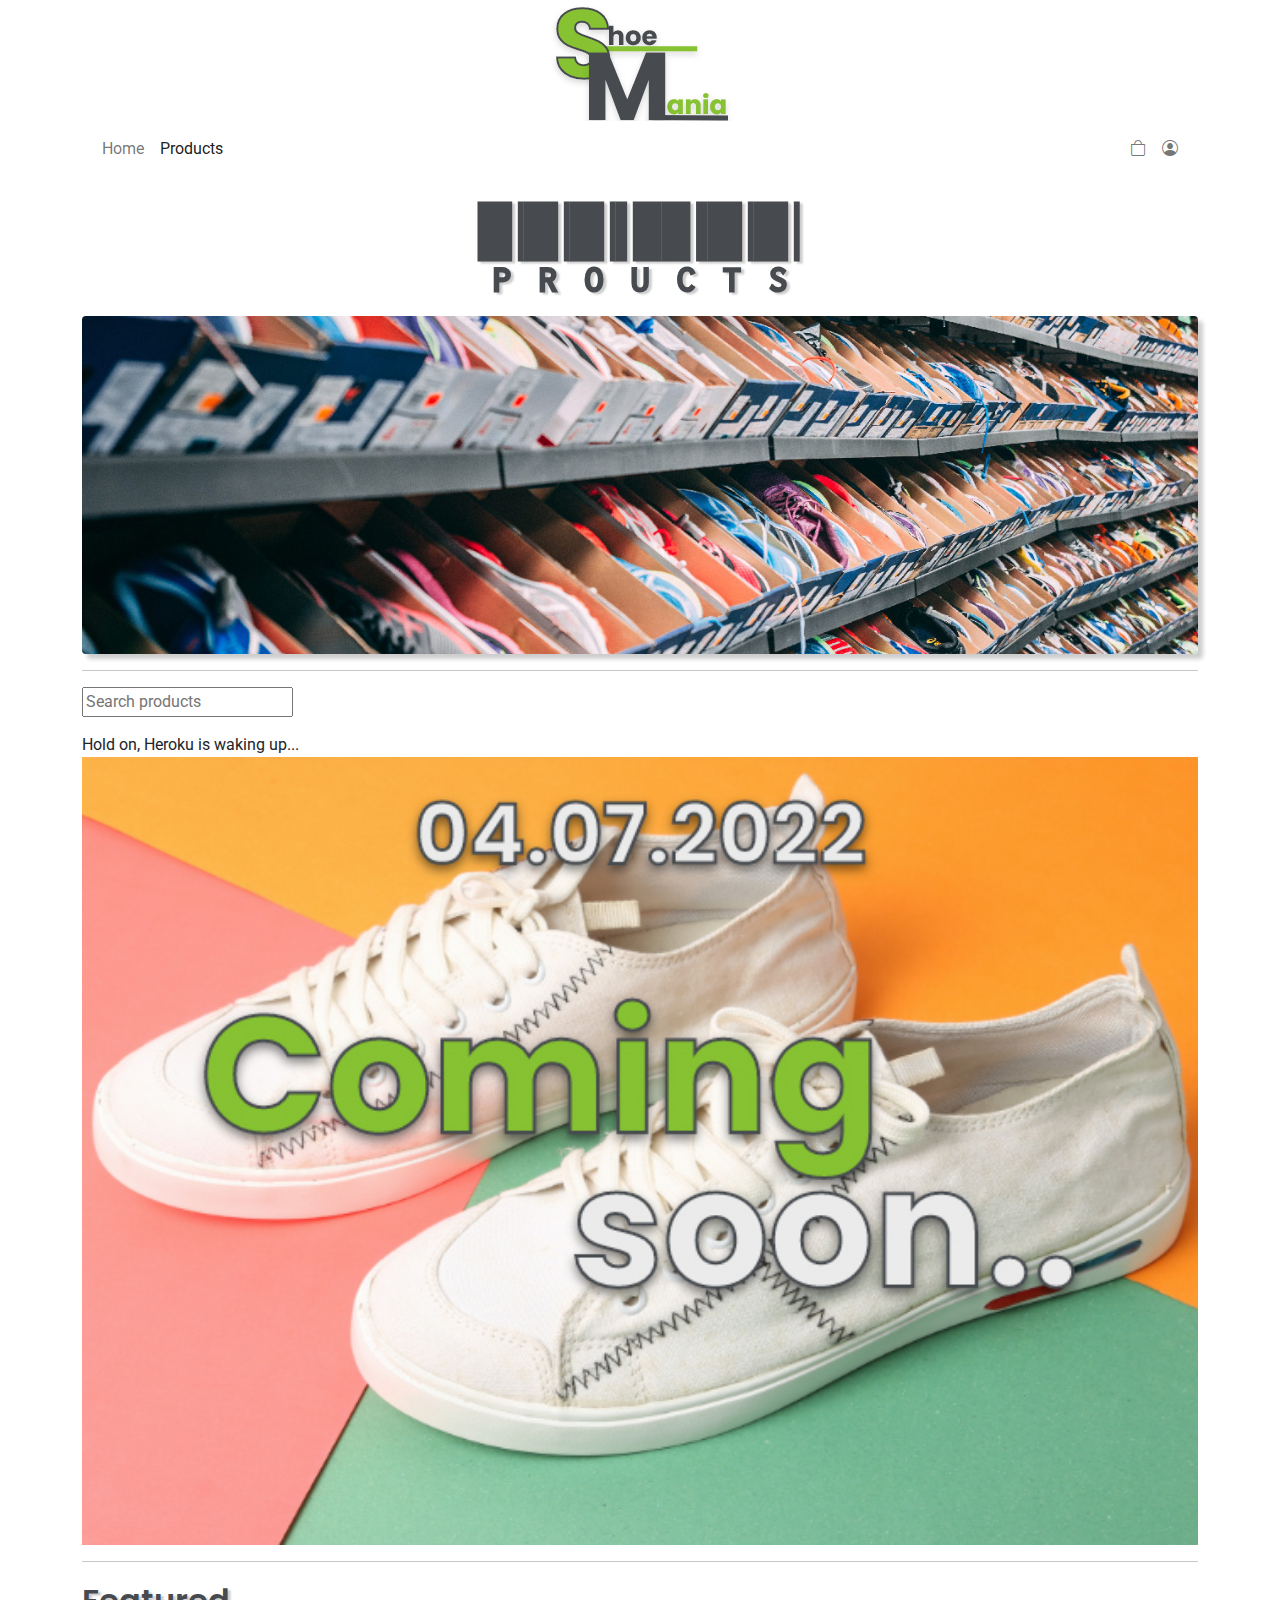
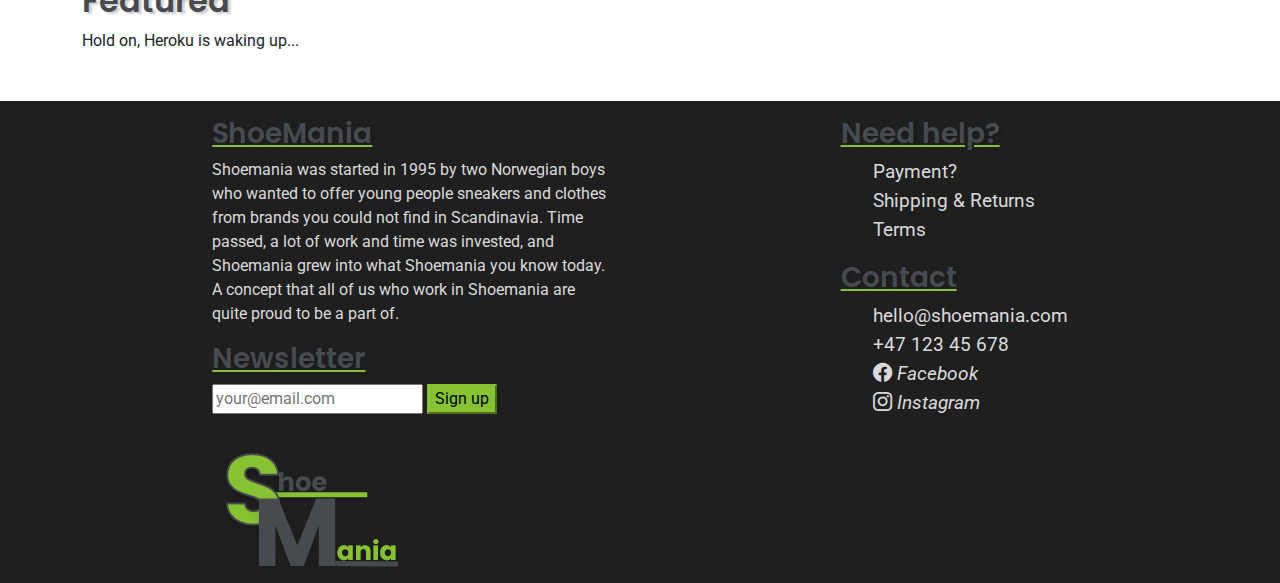
==== commit 4a96a214: "featured products" ====
--- a/products.html
+++ b/products.html
@@ -64,7 +64,7 @@
         <input type="search" class="search-products" placeholder="Search products"></input>
         
         <div class="row product-section card-group">
-            <div class="loader">Loading...</div>
+            <div class="loader">Hold on, Heroku is waking up...</div>
           </div>
            <div class="row">
             <img src="images/sale.jpg" alt="sale banner">
@@ -73,7 +73,7 @@
         <div class="row featured-section card-group">
           <div class="col-12 col-md-6 col-lg-4">
             <h2>Featured</h2>
-            <div class="loader">Loading...</div>
+            <div class="loader">Hold on, Heroku is waking up...</div>
           </div>
         </div>
       </div>
@@ -124,7 +124,7 @@
       integrity="sha384-ka7Sk0Gln4gmtz2MlQnikT1wXgYsOg+OMhuP+IlRH9sENBO0LRn5q+8nbTov4+1p"
       crossorigin="anonymous"
     ></script>
-    <script src="js/index.js" type="module"></script>
+    <script src="js/products.js" type="module"></script>
  
   </body>
 </html>
--- a/css/styles.css
+++ b/css/styles.css
@@ -72,7 +72,7 @@
 }
 
 .hero-section {
-  background-image: url(http://localhost:1337/uploads/large_jakob_owens_Jz_J_Syb_P_Fb3s_unsplash_0840f6de0c.jpg);
+  background-image: url(https://res.cloudinary.com/dablhxjwo/image/upload/v1653600275/jakob_owens_Jz_J_Syb_P_Fb3s_unsplash_0840f6de0c_d55e50aa57.jpg);
   width: 500px;
   aspect-ratio: 16/9;
   background-position-y: bottom;
@@ -5937,9 +5937,6 @@
   border-radius: 0;
 }
 
-/* @import "../bootstrap-scss/breadcrumb";
-@import "../bootstrap-scss/pagination";
-@import "../bootstrap-scss/badge"; */
 .alert {
   position: relative;
   padding: 1rem 1rem;
@@ -6509,18 +6506,13 @@
   border-color: #141619;
 }
 
-/* @import "../bootstrap-scss/close";
-@import "../bootstrap-scss/toasts";
-@import "../bootstrap-scss/modal";
-@import "../bootstrap-scss/tooltip";
-@import "../bootstrap-scss/popover";
-@import "../bootstrap-scss/carousel"; */
 @-webkit-keyframes spinner-border {
   to {
     -webkit-transform: rotate(360deg) /* rtl:ignore */;
             transform: rotate(360deg) /* rtl:ignore */;
   }
 }
+
 @keyframes spinner-border {
   to {
     -webkit-transform: rotate(360deg) /* rtl:ignore */;
@@ -6595,8 +6587,6 @@
   }
 }
 
-/* @import "../bootstrap-scss/offcanvas"; */
-/* @import "../bootstrap-scss/placeholders"; */
 .clearfix::after {
   display: block;
   clear: both;
